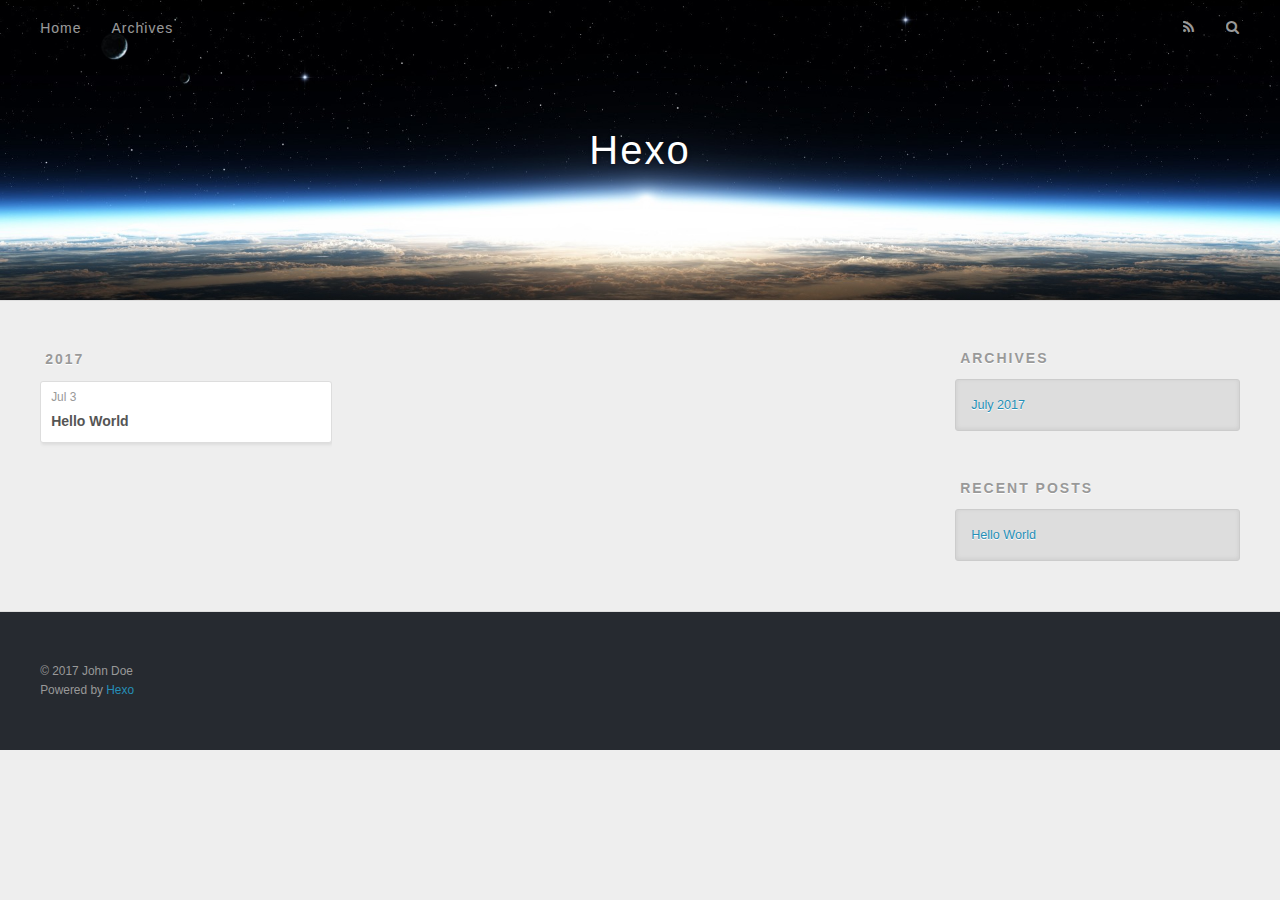
==== archives/index.html @ 37555192 "Site updated: 2017-07-03 15:29:27" ====
<!DOCTYPE html>
<html>
<head>
  <meta charset="utf-8">
  
  <title>Archives | Hexo</title>
  <meta name="viewport" content="width=device-width, initial-scale=1, maximum-scale=1">
  <meta property="og:type" content="website">
<meta property="og:title" content="Hexo">
<meta property="og:url" content="http://yoursite.com/archives/index.html">
<meta property="og:site_name" content="Hexo">
<meta name="twitter:card" content="summary">
<meta name="twitter:title" content="Hexo">
  
    <link rel="alternate" href="/atom.xml" title="Hexo" type="application/atom+xml">
  
  
    <link rel="icon" href="/favicon.png">
  
  
    <link href="//fonts.googleapis.com/css?family=Source+Code+Pro" rel="stylesheet" type="text/css">
  
  <link rel="stylesheet" href="/css/style.css">
  

</head>

<body>
  <div id="container">
    <div id="wrap">
      <header id="header">
  <div id="banner"></div>
  <div id="header-outer" class="outer">
    <div id="header-title" class="inner">
      <h1 id="logo-wrap">
        <a href="/" id="logo">Hexo</a>
      </h1>
      
    </div>
    <div id="header-inner" class="inner">
      <nav id="main-nav">
        <a id="main-nav-toggle" class="nav-icon"></a>
        
          <a class="main-nav-link" href="/">Home</a>
        
          <a class="main-nav-link" href="/archives">Archives</a>
        
      </nav>
      <nav id="sub-nav">
        
          <a id="nav-rss-link" class="nav-icon" href="/atom.xml" title="RSS Feed"></a>
        
        <a id="nav-search-btn" class="nav-icon" title="Search"></a>
      </nav>
      <div id="search-form-wrap">
        <form action="//google.com/search" method="get" accept-charset="UTF-8" class="search-form"><input type="search" name="q" class="search-form-input" placeholder="Search"><button type="submit" class="search-form-submit">&#xF002;</button><input type="hidden" name="sitesearch" value="http://yoursite.com"></form>
      </div>
    </div>
  </div>
</header>
      <div class="outer">
        <section id="main">
  
  
    
    
      
      
      <section class="archives-wrap">
        <div class="archive-year-wrap">
          <a href="/archives/2017" class="archive-year">2017</a>
        </div>
        <div class="archives">
    
    <article class="archive-article archive-type-post">
  <div class="archive-article-inner">
    <header class="archive-article-header">
      <a href="/2017/07/03/hello-world/" class="archive-article-date">
  <time datetime="2017-07-03T06:59:15.052Z" itemprop="datePublished">Jul 3</time>
</a>
      
  
    <h1 itemprop="name">
      <a class="archive-article-title" href="/2017/07/03/hello-world/">Hello World</a>
    </h1>
  

    </header>
  </div>
</article>
  
  
    </div></section>
  

</section>
        
          <aside id="sidebar">
  
    

  
    

  
    
  
    
  <div class="widget-wrap">
    <h3 class="widget-title">Archives</h3>
    <div class="widget">
      <ul class="archive-list"><li class="archive-list-item"><a class="archive-list-link" href="/archives/2017/07/">July 2017</a></li></ul>
    </div>
  </div>


  
    
  <div class="widget-wrap">
    <h3 class="widget-title">Recent Posts</h3>
    <div class="widget">
      <ul>
        
          <li>
            <a href="/2017/07/03/hello-world/">Hello World</a>
          </li>
        
      </ul>
    </div>
  </div>

  
</aside>
        
      </div>
      <footer id="footer">
  
  <div class="outer">
    <div id="footer-info" class="inner">
      &copy; 2017 John Doe<br>
      Powered by <a href="http://hexo.io/" target="_blank">Hexo</a>
    </div>
  </div>
</footer>
    </div>
    <nav id="mobile-nav">
  
    <a href="/" class="mobile-nav-link">Home</a>
  
    <a href="/archives" class="mobile-nav-link">Archives</a>
  
</nav>
    

<script src="//ajax.googleapis.com/ajax/libs/jquery/2.0.3/jquery.min.js"></script>


  <link rel="stylesheet" href="/fancybox/jquery.fancybox.css">
  <script src="/fancybox/jquery.fancybox.pack.js"></script>


<script src="/js/script.js"></script>

  </div>
</body>
</html>
---- css/style.css ----
body {
  width: 100%;
}
body:before,
body:after {
  content: "";
  display: table;
}
body:after {
  clear: both;
}
html,
body,
div,
span,
applet,
object,
iframe,
h1,
h2,
h3,
h4,
h5,
h6,
p,
blockquote,
pre,
a,
abbr,
acronym,
address,
big,
cite,
code,
del,
dfn,
em,
img,
ins,
kbd,
q,
s,
samp,
small,
strike,
strong,
sub,
sup,
tt,
var,
dl,
dt,
dd,
ol,
ul,
li,
fieldset,
form,
label,
legend,
table,
caption,
tbody,
tfoot,
thead,
tr,
th,
td {
  margin: 0;
  padding: 0;
  border: 0;
  outline: 0;
  font-weight: inherit;
  font-style: inherit;
  font-family: inherit;
  font-size: 100%;
  vertical-align: baseline;
}
body {
  line-height: 1;
  color: #000;
  background: #fff;
}
ol,
ul {
  list-style: none;
}
table {
  border-collapse: separate;
  border-spacing: 0;
  vertical-align: middle;
}
caption,
th,
td {
  text-align: left;
  font-weight: normal;
  vertical-align: middle;
}
a img {
  border: none;
}
input,
button {
  margin: 0;
  padding: 0;
}
input::-moz-focus-inner,
button::-moz-focus-inner {
  border: 0;
  padding: 0;
}
@font-face {
  font-family: FontAwesome;
  font-style: normal;
  font-weight: normal;
  src: url("fonts/fontawesome-webfont.eot?v=#4.0.3");
  src: url("fonts/fontawesome-webfont.eot?#iefix&v=#4.0.3") format("embedded-opentype"), url("fonts/fontawesome-webfont.woff?v=#4.0.3") format("woff"), url("fonts/fontawesome-webfont.ttf?v=#4.0.3") format("truetype"), url("fonts/fontawesome-webfont.svg#fontawesomeregular?v=#4.0.3") format("svg");
}
html,
body,
#container {
  height: 100%;
}
body {
  background: #eee;
  font: 14px "Helvetica Neue", Helvetica, Arial, sans-serif;
  -webkit-text-size-adjust: 100%;
}
.outer {
  max-width: 1220px;
  margin: 0 auto;
  padding: 0 20px;
}
.outer:before,
.outer:after {
  content: "";
  display: table;
}
.outer:after {
  clear: both;
}
.inner {
  display: inline;
  float: left;
  width: 98.33333333333333%;
  margin: 0 0.833333333333333%;
}
.left,
.alignleft {
  float: left;
}
.right,
.alignright {
  float: right;
}
.clear {
  clear: both;
}
#container {
  position: relative;
}
.mobile-nav-on {
  overflow: hidden;
}
#wrap {
  height: 100%;
  width: 100%;
  position: absolute;
  top: 0;
  left: 0;
  -webkit-transition: 0.2s ease-out;
  -moz-transition: 0.2s ease-out;
  -ms-transition: 0.2s ease-out;
  transition: 0.2s ease-out;
  z-index: 1;
  background: #eee;
}
.mobile-nav-on #wrap {
  left: 280px;
}
@media screen and (min-width: 768px) {
  #main {
    display: inline;
    float: left;
    width: 73.33333333333333%;
    margin: 0 0.833333333333333%;
  }
}
.article-date,
.article-category-link,
.archive-year,
.widget-title {
  text-decoration: none;
  text-transform: uppercase;
  letter-spacing: 2px;
  color: #999;
  margin-bottom: 1em;
  margin-left: 5px;
  line-height: 1em;
  text-shadow: 0 1px #fff;
  font-weight: bold;
}
.article-inner,
.archive-article-inner {
  background: #fff;
  -webkit-box-shadow: 1px 2px 3px #ddd;
  box-shadow: 1px 2px 3px #ddd;
  border: 1px solid #ddd;
  border-radius: 3px;
}
.article-entry h1,
.widget h1 {
  font-size: 2em;
}
.article-entry h2,
.widget h2 {
  font-size: 1.5em;
}
.article-entry h3,
.widget h3 {
  font-size: 1.3em;
}
.article-entry h4,
.widget h4 {
  font-size: 1.2em;
}
.article-entry h5,
.widget h5 {
  font-size: 1em;
}
.article-entry h6,
.widget h6 {
  font-size: 1em;
  color: #999;
}
.article-entry hr,
.widget hr {
  border: 1px dashed #ddd;
}
.article-entry strong,
.widget strong {
  font-weight: bold;
}
.article-entry em,
.widget em,
.article-entry cite,
.widget cite {
  font-style: italic;
}
.article-entry sup,
.widget sup,
.article-entry sub,
.widget sub {
  font-size: 0.75em;
  line-height: 0;
  position: relative;
  vertical-align: baseline;
}
.article-entry sup,
.widget sup {
  top: -0.5em;
}
.article-entry sub,
.widget sub {
  bottom: -0.2em;
}
.article-entry small,
.widget small {
  font-size: 0.85em;
}
.article-entry acronym,
.widget acronym,
.article-entry abbr,
.widget abbr {
  border-bottom: 1px dotted;
}
.article-entry ul,
.widget ul,
.article-entry ol,
.widget ol,
.article-entry dl,
.widget dl {
  margin: 0 20px;
  line-height: 1.6em;
}
.article-entry ul ul,
.widget ul ul,
.article-entry ol ul,
.widget ol ul,
.article-entry ul ol,
.widget ul ol,
.article-entry ol ol,
.widget ol ol {
  margin-top: 0;
  margin-bottom: 0;
}
.article-entry ul,
.widget ul {
  list-style: disc;
}
.article-entry ol,
.widget ol {
  list-style: decimal;
}
.article-entry dt,
.widget dt {
  font-weight: bold;
}
#header {
  height: 300px;
  position: relative;
  border-bottom: 1px solid #ddd;
}
#header:before,
#header:after {
  content: "";
  position: absolute;
  left: 0;
  right: 0;
  height: 40px;
}
#header:before {
  top: 0;
  background: -webkit-linear-gradient(rgba(0,0,0,0.2), transparent);
  background: -moz-linear-gradient(rgba(0,0,0,0.2), transparent);
  background: -ms-linear-gradient(rgba(0,0,0,0.2), transparent);
  background: linear-gradient(rgba(0,0,0,0.2), transparent);
}
#header:after {
  bottom: 0;
  background: -webkit-linear-gradient(transparent, rgba(0,0,0,0.2));
  background: -moz-linear-gradient(transparent, rgba(0,0,0,0.2));
  background: -ms-linear-gradient(transparent, rgba(0,0,0,0.2));
  background: linear-gradient(transparent, rgba(0,0,0,0.2));
}
#header-outer {
  height: 100%;
  position: relative;
}
#header-inner {
  position: relative;
  overflow: hidden;
}
#banner {
  position: absolute;
  top: 0;
  left: 0;
  width: 100%;
  height: 100%;
  background: url("images/banner.jpg") center #000;
  -webkit-background-size: cover;
  -moz-background-size: cover;
  background-size: cover;
  z-index: -1;
}
#header-title {
  text-align: center;
  height: 40px;
  position: absolute;
  top: 50%;
  left: 0;
  margin-top: -20px;
}
#logo,
#subtitle {
  text-decoration: none;
  color: #fff;
  font-weight: 300;
  text-shadow: 0 1px 4px rgba(0,0,0,0.3);
}
#logo {
  font-size: 40px;
  line-height: 40px;
  letter-spacing: 2px;
}
#subtitle {
  font-size: 16px;
  line-height: 16px;
  letter-spacing: 1px;
}
#subtitle-wrap {
  margin-top: 16px;
}
#main-nav {
  float: left;
  margin-left: -15px;
}
.nav-icon,
.main-nav-link {
  float: left;
  color: #fff;
  opacity: 0.6;
  text-decoration: none;
  text-shadow: 0 1px rgba(0,0,0,0.2);
  -webkit-transition: opacity 0.2s;
  -moz-transition: opacity 0.2s;
  -ms-transition: opacity 0.2s;
  transition: opacity 0.2s;
  display: block;
  padding: 20px 15px;
}
.nav-icon:hover,
.main-nav-link:hover {
  opacity: 1;
}
.nav-icon {
  font-family: FontAwesome;
  text-align: center;
  font-size: 14px;
  width: 14px;
  height: 14px;
  padding: 20px 15px;
  position: relative;
  cursor: pointer;
}
.main-nav-link {
  font-weight: 300;
  letter-spacing: 1px;
}
@media screen and (max-width: 479px) {
  .main-nav-link {
    display: none;
  }
}
#main-nav-toggle {
  display: none;
}
#main-nav-toggle:before {
  content: "\f0c9";
}
@media screen and (max-width: 479px) {
  #main-nav-toggle {
    display: block;
  }
}
#sub-nav {
  float: right;
  margin-right: -15px;
}
#nav-rss-link:before {
  content: "\f09e";
}
#nav-search-btn:before {
  content: "\f002";
}
#search-form-wrap {
  position: absolute;
  top: 15px;
  width: 150px;
  height: 30px;
  right: -150px;
  opacity: 0;
  -webkit-transition: 0.2s ease-out;
  -moz-transition: 0.2s ease-out;
  -ms-transition: 0.2s ease-out;
  transition: 0.2s ease-out;
}
#search-form-wrap.on {
  opacity: 1;
  right: 0;
}
@media screen and (max-width: 479px) {
  #search-form-wrap {
    width: 100%;
    right: -100%;
  }
}
.search-form {
  position: absolute;
  top: 0;
  left: 0;
  right: 0;
  background: #fff;
  padding: 5px 15px;
  border-radius: 15px;
  -webkit-box-shadow: 0 0 10px rgba(0,0,0,0.3);
  box-shadow: 0 0 10px rgba(0,0,0,0.3);
}
.search-form-input {
  border: none;
  background: none;
  color: #555;
  width: 100%;
  font: 13px "Helvetica Neue", Helvetica, Arial, sans-serif;
  outline: none;
}
.search-form-input::-webkit-search-results-decoration,
.search-form-input::-webkit-search-cancel-button {
  -webkit-appearance: none;
}
.search-form-submit {
  position: absolute;
  top: 50%;
  right: 10px;
  margin-top: -7px;
  font: 13px FontAwesome;
  border: none;
  background: none;
  color: #bbb;
  cursor: pointer;
}
.search-form-submit:hover,
.search-form-submit:focus {
  color: #777;
}
.article {
  margin: 50px 0;
}
.article-inner {
  overflow: hidden;
}
.article-meta:before,
.article-meta:after {
  content: "";
  display: table;
}
.article-meta:after {
  clear: both;
}
.article-date {
  float: left;
}
.article-category {
  float: left;
  line-height: 1em;
  color: #ccc;
  text-shadow: 0 1px #fff;
  margin-left: 8px;
}
.article-category:before {
  content: "\2022";
}
.article-category-link {
  margin: 0 12px 1em;
}
.article-header {
  padding: 20px 20px 0;
}
.article-title {
  text-decoration: none;
  font-size: 2em;
  font-weight: bold;
  color: #555;
  line-height: 1.1em;
  -webkit-transition: color 0.2s;
  -moz-transition: color 0.2s;
  -ms-transition: color 0.2s;
  transition: color 0.2s;
}
a.article-title:hover {
  color: #258fb8;
}
.article-entry {
  color: #555;
  padding: 0 20px;
}
.article-entry:before,
.article-entry:after {
  content: "";
  display: table;
}
.article-entry:after {
  clear: both;
}
.article-entry p,
.article-entry table {
  line-height: 1.6em;
  margin: 1.6em 0;
}
.article-entry h1,
.article-entry h2,
.article-entry h3,
.article-entry h4,
.article-entry h5,
.article-entry h6 {
  font-weight: bold;
}
.article-entry h1,
.article-entry h2,
.article-entry h3,
.article-entry h4,
.article-entry h5,
.article-entry h6 {
  line-height: 1.1em;
  margin: 1.1em 0;
}
.article-entry a {
  color: #258fb8;
  text-decoration: none;
}
.article-entry a:hover {
  text-decoration: underline;
}
.article-entry ul,
.article-entry ol,
.article-entry dl {
  margin-top: 1.6em;
  margin-bottom: 1.6em;
}
.article-entry img,
.article-entry video {
  max-width: 100%;
  height: auto;
  display: block;
  margin: auto;
}
.article-entry iframe {
  border: none;
}
.article-entry table {
  width: 100%;
  border-collapse: collapse;
  border-spacing: 0;
}
.article-entry th {
  font-weight: bold;
  border-bottom: 3px solid #ddd;
  padding-bottom: 0.5em;
}
.article-entry td {
  border-bottom: 1px solid #ddd;
  padding: 10px 0;
}
.article-entry blockquote {
  font-family: Georgia, "Times New Roman", serif;
  font-size: 1.4em;
  margin: 1.6em 20px;
  text-align: center;
}
.article-entry blockquote footer {
  font-size: 14px;
  margin: 1.6em 0;
  font-family: "Helvetica Neue", Helvetica, Arial, sans-serif;
}
.article-entry blockquote footer cite:before {
  content: "—";
  padding: 0 0.5em;
}
.article-entry .pullquote {
  text-align: left;
  width: 45%;
  margin: 0;
}
.article-entry .pullquote.left {
  margin-left: 0.5em;
  margin-right: 1em;
}
.article-entry .pullquote.right {
  margin-right: 0.5em;
  margin-left: 1em;
}
.article-entry .caption {
  color: #999;
  display: block;
  font-size: 0.9em;
  margin-top: 0.5em;
  position: relative;
  text-align: center;
}
.article-entry .video-container {
  position: relative;
  padding-top: 56.25%;
  height: 0;
  overflow: hidden;
}
.article-entry .video-container iframe,
.article-entry .video-container object,
.article-entry .video-container embed {
  position: absolute;
  top: 0;
  left: 0;
  width: 100%;
  height: 100%;
  margin-top: 0;
}
.article-more-link a {
  display: inline-block;
  line-height: 1em;
  padding: 6px 15px;
  border-radius: 15px;
  background: #eee;
  color: #999;
  text-shadow: 0 1px #fff;
  text-decoration: none;
}
.article-more-link a:hover {
  background: #258fb8;
  color: #fff;
  text-decoration: none;
  text-shadow: 0 1px #1e7293;
}
.article-footer {
  font-size: 0.85em;
  line-height: 1.6em;
  border-top: 1px solid #ddd;
  padding-top: 1.6em;
  margin: 0 20px 20px;
}
.article-footer:before,
.article-footer:after {
  content: "";
  display: table;
}
.article-footer:after {
  clear: both;
}
.article-footer a {
  color: #999;
  text-decoration: none;
}
.article-footer a:hover {
  color: #555;
}
.article-tag-list-item {
  float: left;
  margin-right: 10px;
}
.article-tag-list-link:before {
  content: "#";
}
.article-comment-link {
  float: right;
}
.article-comment-link:before {
  content: "\f075";
  font-family: FontAwesome;
  padding-right: 8px;
}
.article-share-link {
  cursor: pointer;
  float: right;
  margin-left: 20px;
}
.article-share-link:before {
  content: "\f064";
  font-family: FontAwesome;
  padding-right: 6px;
}
#article-nav {
  position: relative;
}
#article-nav:before,
#article-nav:after {
  content: "";
  display: table;
}
#article-nav:after {
  clear: both;
}
@media screen and (min-width: 768px) {
  #article-nav {
    margin: 50px 0;
  }
  #article-nav:before {
    width: 8px;
    height: 8px;
    position: absolute;
    top: 50%;
    left: 50%;
    margin-top: -4px;
    margin-left: -4px;
    content: "";
    border-radius: 50%;
    background: #ddd;
    -webkit-box-shadow: 0 1px 2px #fff;
    box-shadow: 0 1px 2px #fff;
  }
}
.article-nav-link-wrap {
  text-decoration: none;
  text-shadow: 0 1px #fff;
  color: #999;
  -webkit-box-sizing: border-box;
  -moz-box-sizing: border-box;
  box-sizing: border-box;
  margin-top: 50px;
  text-align: center;
  display: block;
}
.article-nav-link-wrap:hover {
  color: #555;
}
@media screen and (min-width: 768px) {
  .article-nav-link-wrap {
    width: 50%;
    margin-top: 0;
  }
}
@media screen and (min-width: 768px) {
  #article-nav-newer {
    float: left;
    text-align: right;
    padding-right: 20px;
  }
}
@media screen and (min-width: 768px) {
  #article-nav-older {
    float: right;
    text-align: left;
    padding-left: 20px;
  }
}
.article-nav-caption {
  text-transform: uppercase;
  letter-spacing: 2px;
  color: #ddd;
  line-height: 1em;
  font-weight: bold;
}
#article-nav-newer .article-nav-caption {
  margin-right: -2px;
}
.article-nav-title {
  font-size: 0.85em;
  line-height: 1.6em;
  margin-top: 0.5em;
}
.article-share-box {
  position: absolute;
  display: none;
  background: #fff;
  -webkit-box-shadow: 1px 2px 10px rgba(0,0,0,0.2);
  box-shadow: 1px 2px 10px rgba(0,0,0,0.2);
  border-radius: 3px;
  margin-left: -145px;
  overflow: hidden;
  z-index: 1;
}
.article-share-box.on {
  display: block;
}
.article-share-input {
  width: 100%;
  background: none;
  -webkit-box-sizing: border-box;
  -moz-box-sizing: border-box;
  box-sizing: border-box;
  font: 14px "Helvetica Neue", Helvetica, Arial, sans-serif;
  padding: 0 15px;
  color: #555;
  outline: none;
  border: 1px solid #ddd;
  border-radius: 3px 3px 0 0;
  height: 36px;
  line-height: 36px;
}
.article-share-links {
  background: #eee;
}
.article-share-links:before,
.article-share-links:after {
  content: "";
  display: table;
}
.article-share-links:after {
  clear: both;
}
.article-share-twitter,
.article-share-facebook,
.article-share-pinterest,
.article-share-google {
  width: 50px;
  height: 36px;
  display: block;
  float: left;
  position: relative;
  color: #999;
  text-shadow: 0 1px #fff;
}
.article-share-twitter:before,
.article-share-facebook:before,
.article-share-pinterest:before,
.article-share-google:before {
  font-size: 20px;
  font-family: FontAwesome;
  width: 20px;
  height: 20px;
  position: absolute;
  top: 50%;
  left: 50%;
  margin-top: -10px;
  margin-left: -10px;
  text-align: center;
}
.article-share-twitter:hover,
.article-share-facebook:hover,
.article-share-pinterest:hover,
.article-share-google:hover {
  color: #fff;
}
.article-share-twitter:before {
  content: "\f099";
}
.article-share-twitter:hover {
  background: #00aced;
  text-shadow: 0 1px #008abe;
}
.article-share-facebook:before {
  content: "\f09a";
}
.article-share-facebook:hover {
  background: #3b5998;
  text-shadow: 0 1px #2f477a;
}
.article-share-pinterest:before {
  content: "\f0d2";
}
.article-share-pinterest:hover {
  background: #cb2027;
  text-shadow: 0 1px #a21a1f;
}
.article-share-google:before {
  content: "\f0d5";
}
.article-share-google:hover {
  background: #dd4b39;
  text-shadow: 0 1px #be3221;
}
.article-gallery {
  background: #000;
  position: relative;
}
.article-gallery-photos {
  position: relative;
  overflow: hidden;
}
.article-gallery-img {
  display: none;
  max-width: 100%;
}
.article-gallery-img:first-child {
  display: block;
}
.article-gallery-img.loaded {
  position: absolute;
  display: block;
}
.article-gallery-img img {
  display: block;
  max-width: 100%;
  margin: 0 auto;
}
#comments {
  background: #fff;
  -webkit-box-shadow: 1px 2px 3px #ddd;
  box-shadow: 1px 2px 3px #ddd;
  padding: 20px;
  border: 1px solid #ddd;
  border-radius: 3px;
  margin: 50px 0;
}
#comments a {
  color: #258fb8;
}
.archives-wrap {
  margin: 50px 0;
}
.archives:before,
.archives:after {
  content: "";
  display: table;
}
.archives:after {
  clear: both;
}
.archive-year-wrap {
  margin-bottom: 1em;
}
.archives {
  -webkit-column-gap: 10px;
  -moz-column-gap: 10px;
  column-gap: 10px;
}
@media screen and (min-width: 480px) and (max-width: 767px) {
  .archives {
    -webkit-column-count: 2;
    -moz-column-count: 2;
    column-count: 2;
  }
}
@media screen and (min-width: 768px) {
  .archives {
    -webkit-column-count: 3;
    -moz-column-count: 3;
    column-count: 3;
  }
}
.archive-article {
  -webkit-column-break-inside: avoid;
  page-break-inside: avoid;
  overflow: hidden;
  break-inside: avoid-column;
}
.archive-article-inner {
  padding: 10px;
  margin-bottom: 15px;
}
.archive-article-title {
  text-decoration: none;
  font-weight: bold;
  color: #555;
  -webkit-transition: color 0.2s;
  -moz-transition: color 0.2s;
  -ms-transition: color 0.2s;
  transition: color 0.2s;
  line-height: 1.6em;
}
.archive-article-title:hover {
  color: #258fb8;
}
.archive-article-footer {
  margin-top: 1em;
}
.archive-article-date {
  color: #999;
  text-decoration: none;
  font-size: 0.85em;
  line-height: 1em;
  margin-bottom: 0.5em;
  display: block;
}
#page-nav {
  margin: 50px auto;
  background: #fff;
  -webkit-box-shadow: 1px 2px 3px #ddd;
  box-shadow: 1px 2px 3px #ddd;
  border: 1px solid #ddd;
  border-radius: 3px;
  text-align: center;
  color: #999;
  overflow: hidden;
}
#page-nav:before,
#page-nav:after {
  content: "";
  display: table;
}
#page-nav:after {
  clear: both;
}
#page-nav a,
#page-nav span {
  padding: 10px 20px;
  line-height: 1;
  height: 2ex;
}
#page-nav a {
  color: #999;
  text-decoration: none;
}
#page-nav a:hover {
  background: #999;
  color: #fff;
}
#page-nav .prev {
  float: left;
}
#page-nav .next {
  float: right;
}
#page-nav .page-number {
  display: inline-block;
}
@media screen and (max-width: 479px) {
  #page-nav .page-number {
    display: none;
  }
}
#page-nav .current {
  color: #555;
  font-weight: bold;
}
#page-nav .space {
  color: #ddd;
}
#footer {
  background: #262a30;
  padding: 50px 0;
  border-top: 1px solid #ddd;
  color: #999;
}
#footer a {
  color: #258fb8;
  text-decoration: none;
}
#footer a:hover {
  text-decoration: underline;
}
#footer-info {
  line-height: 1.6em;
  font-size: 0.85em;
}
.article-entry pre,
.article-entry .highlight {
  background: #2d2d2d;
  margin: 0 -20px;
  padding: 15px 20px;
  border-style: solid;
  border-color: #ddd;
  border-width: 1px 0;
  overflow: auto;
  color: #ccc;
  line-height: 22.400000000000002px;
}
.article-entry .highlight .gutter pre,
.article-entry .gist .gist-file .gist-data .line-numbers {
  color: #666;
  font-size: 0.85em;
}
.article-entry pre,
.article-entry code {
  font-family: "Source Code Pro", Consolas, Monaco, Menlo, Consolas, monospace;
}
.article-entry code {
  background: #eee;
  text-shadow: 0 1px #fff;
  padding: 0 0.3em;
}
.article-entry pre code {
  background: none;
  text-shadow: none;
  padding: 0;
}
.article-entry .highlight pre {
  border: none;
  margin: 0;
  padding: 0;
}
.article-entry .highlight table {
  margin: 0;
  width: auto;
}
.article-entry .highlight td {
  border: none;
  padding: 0;
}
.article-entry .highlight figcaption {
  font-size: 0.85em;
  color: #999;
  line-height: 1em;
  margin-bottom: 1em;
}
.article-entry .highlight figcaption:before,
.article-entry .highlight figcaption:after {
  content: "";
  display: table;
}
.article-entry .highlight figcaption:after {
  clear: both;
}
.article-entry .highlight figcaption a {
  float: right;
}
.article-entry .highlight .gutter pre {
  text-align: right;
  padding-right: 20px;
}
.article-entry .highlight .line {
  height: 22.400000000000002px;
}
.article-entry .highlight .line.marked {
  background: #515151;
}
.article-entry .gist {
  margin: 0 -20px;
  border-style: solid;
  border-color: #ddd;
  border-width: 1px 0;
  background: #2d2d2d;
  padding: 15px 20px 15px 0;
}
.article-entry .gist .gist-file {
  border: none;
  font-family: "Source Code Pro", Consolas, Monaco, Menlo, Consolas, monospace;
  margin: 0;
}
.article-entry .gist .gist-file .gist-data {
  background: none;
  border: none;
}
.article-entry .gist .gist-file .gist-data .line-numbers {
  background: none;
  border: none;
  padding: 0 20px 0 0;
}
.article-entry .gist .gist-file .gist-data .line-data {
  padding: 0 !important;
}
.article-entry .gist .gist-file .highlight {
  margin: 0;
  padding: 0;
  border: none;
}
.article-entry .gist .gist-file .gist-meta {
  background: #2d2d2d;
  color: #999;
  font: 0.85em "Helvetica Neue", Helvetica, Arial, sans-serif;
  text-shadow: 0 0;
  padding: 0;
  margin-top: 1em;
  margin-left: 20px;
}
.article-entry .gist .gist-file .gist-meta a {
  color: #258fb8;
  font-weight: normal;
}
.article-entry .gist .gist-file .gist-meta a:hover {
  text-decoration: underline;
}
pre .comment,
pre .title {
  color: #999;
}
pre .variable,
pre .attribute,
pre .tag,
pre .regexp,
pre .ruby .constant,
pre .xml .tag .title,
pre .xml .pi,
pre .xml .doctype,
pre .html .doctype,
pre .css .id,
pre .css .class,
pre .css .pseudo {
  color: #f2777a;
}
pre .number,
pre .preprocessor,
pre .built_in,
pre .literal,
pre .params,
pre .constant {
  color: #f99157;
}
pre .class,
pre .ruby .class .title,
pre .css .rules .attribute {
  color: #9c9;
}
pre .string,
pre .value,
pre .inheritance,
pre .header,
pre .ruby .symbol,
pre .xml .cdata {
  color: #9c9;
}
pre .css .hexcolor {
  color: #6cc;
}
pre .function,
pre .python .decorator,
pre .python .title,
pre .ruby .function .title,
pre .ruby .title .keyword,
pre .perl .sub,
pre .javascript .title,
pre .coffeescript .title {
  color: #69c;
}
pre .keyword,
pre .javascript .function {
  color: #c9c;
}
@media screen and (max-width: 479px) {
  #mobile-nav {
    position: absolute;
    top: 0;
    left: 0;
    width: 280px;
    height: 100%;
    background: #191919;
    border-right: 1px solid #fff;
  }
}
@media screen and (max-width: 479px) {
  .mobile-nav-link {
    display: block;
    color: #999;
    text-decoration: none;
    padding: 15px 20px;
    font-weight: bold;
  }
  .mobile-nav-link:hover {
    color: #fff;
  }
}
@media screen and (min-width: 768px) {
  #sidebar {
    display: inline;
    float: left;
    width: 23.333333333333332%;
    margin: 0 0.833333333333333%;
  }
}
.widget-wrap {
  margin: 50px 0;
}
.widget {
  color: #777;
  text-shadow: 0 1px #fff;
  background: #ddd;
  -webkit-box-shadow: 0 -1px 4px #ccc inset;
  box-shadow: 0 -1px 4px #ccc inset;
  border: 1px solid #ccc;
  padding: 15px;
  border-radius: 3px;
}
.widget a {
  color: #258fb8;
  text-decoration: none;
}
.widget a:hover {
  text-decoration: underline;
}
.widget ul ul,
.widget ol ul,
.widget dl ul,
.widget ul ol,
.widget ol ol,
.widget dl ol,
.widget ul dl,
.widget ol dl,
.widget dl dl {
  margin-left: 15px;
  list-style: disc;
}
.widget {
  line-height: 1.6em;
  word-wrap: break-word;
  font-size: 0.9em;
}
.widget ul,
.widget ol {
  list-style: none;
  margin: 0;
}
.widget ul ul,
.widget ol ul,
.widget ul ol,
.widget ol ol {
  margin: 0 20px;
}
.widget ul ul,
.widget ol ul {
  list-style: disc;
}
.widget ul ol,
.widget ol ol {
  list-style: decimal;
}
.category-list-count,
.tag-list-count,
.archive-list-count {
  padding-left: 5px;
  color: #999;
  font-size: 0.85em;
}
.category-list-count:before,
.tag-list-count:before,
.archive-list-count:before {
  content: "(";
}
.category-list-count:after,
.tag-list-count:after,
.archive-list-count:after {
  content: ")";
}
.tagcloud a {
  margin-right: 5px;
  display: inline-block;
}
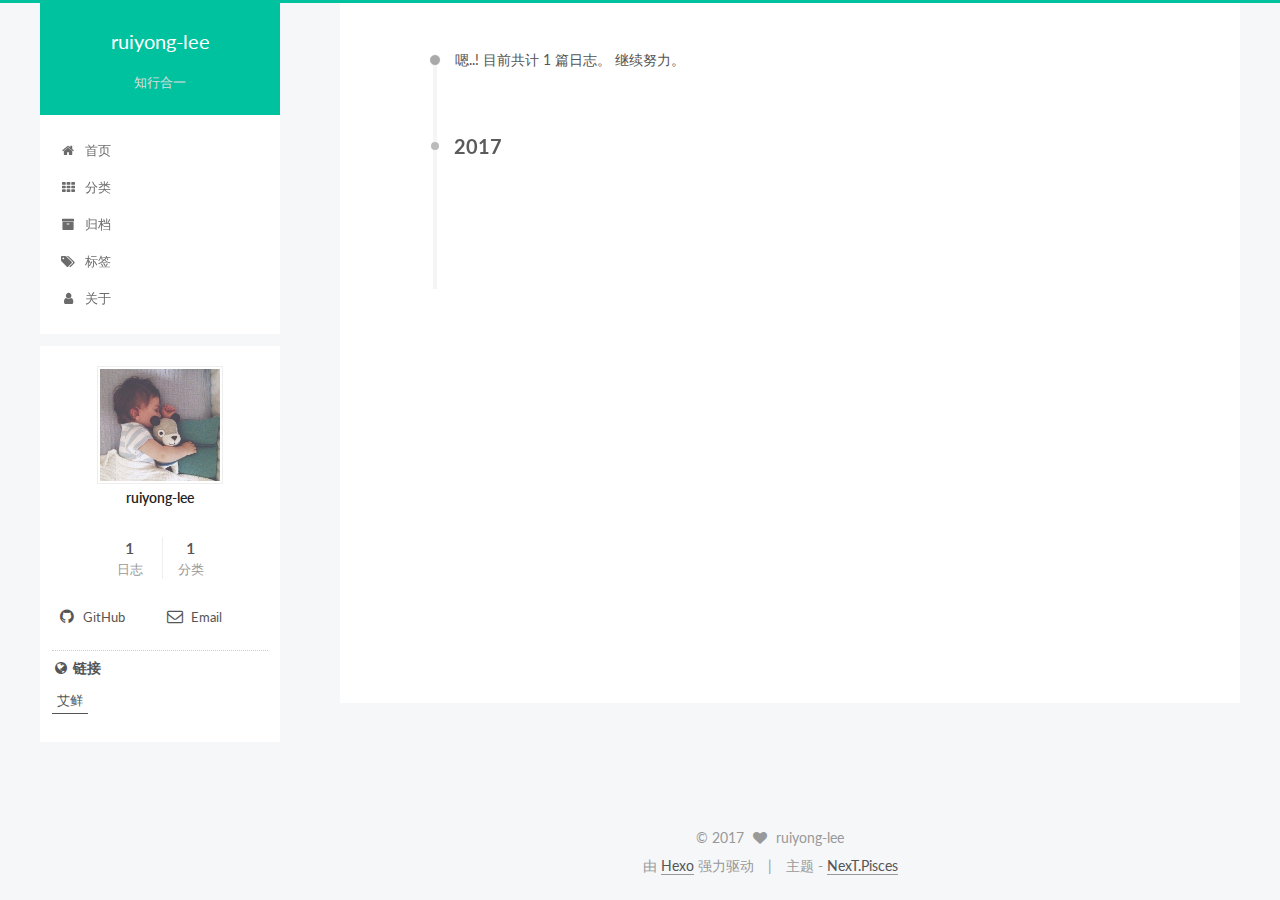
==== commit 57fc9a7f: "Site updated: 2017-07-04 17:19:13" ====
--- a/archives/index.html
+++ b/archives/index.html
@@ -1,166 +1,624 @@
-<!DOCTYPE html>
-<html>
+<!doctype html>
+
+
+
+  
+
+
+<html class="theme-next pisces use-motion" lang="zh-Hans">
 <head>
-  <meta charset="utf-8">
-  
-  <title>Archives | Hexo</title>
-  <meta name="viewport" content="width=device-width, initial-scale=1, maximum-scale=1">
-  <meta property="og:type" content="website">
-<meta property="og:title" content="Hexo">
+  <meta charset="UTF-8"/>
+<meta http-equiv="X-UA-Compatible" content="IE=edge" />
+<meta name="viewport" content="width=device-width, initial-scale=1, maximum-scale=1"/>
+
+
+
+
+
+
+
+
+
+<meta http-equiv="Cache-Control" content="no-transform" />
+<meta http-equiv="Cache-Control" content="no-siteapp" />
+
+
+
+
+
+
+
+
+
+
+
+
+
+
+
+  
+  
+  <link href="/lib/fancybox/source/jquery.fancybox.css?v=2.1.5" rel="stylesheet" type="text/css" />
+
+
+
+
+  
+  
+  
+  
+
+  
+    
+    
+  
+
+  
+
+  
+
+  
+
+  
+
+  
+    
+    
+    <link href="//fonts.googleapis.com/css?family=Lato:300,300italic,400,400italic,700,700italic&subset=latin,latin-ext" rel="stylesheet" type="text/css">
+  
+
+
+
+
+
+
+<link href="/lib/font-awesome/css/font-awesome.min.css?v=4.6.2" rel="stylesheet" type="text/css" />
+
+<link href="/css/main.css?v=5.1.1" rel="stylesheet" type="text/css" />
+
+
+  <meta name="keywords" content="Hexo, NexT" />
+
+
+
+
+
+
+
+
+  <link rel="shortcut icon" type="image/x-icon" href="/favicon.ico?v=5.1.1" />
+
+
+
+
+
+
+<meta property="og:type" content="website">
+<meta property="og:title" content="ruiyong-lee">
 <meta property="og:url" content="http://yoursite.com/archives/index.html">
-<meta property="og:site_name" content="Hexo">
+<meta property="og:site_name" content="ruiyong-lee">
 <meta name="twitter:card" content="summary">
-<meta name="twitter:title" content="Hexo">
-  
-    <link rel="alternate" href="/atom.xml" title="Hexo" type="application/atom+xml">
-  
-  
-    <link rel="icon" href="/favicon.png">
-  
-  
-    <link href="//fonts.googleapis.com/css?family=Source+Code+Pro" rel="stylesheet" type="text/css">
-  
-  <link rel="stylesheet" href="/css/style.css">
-  
+<meta name="twitter:title" content="ruiyong-lee">
+
+
+
+<script type="text/javascript" id="hexo.configurations">
+  var NexT = window.NexT || {};
+  var CONFIG = {
+    root: '/',
+    scheme: 'Pisces',
+    sidebar: {"position":"left","display":"post","offset":12,"offset_float":0,"b2t":false,"scrollpercent":false},
+    fancybox: true,
+    motion: true,
+    duoshuo: {
+      userId: '0',
+      author: '博主'
+    },
+    algolia: {
+      applicationID: '',
+      apiKey: '',
+      indexName: '',
+      hits: {"per_page":10},
+      labels: {"input_placeholder":"Search for Posts","hits_empty":"We didn't find any results for the search: ${query}","hits_stats":"${hits} results found in ${time} ms"}
+    }
+  };
+</script>
+
+
+
+  <link rel="canonical" href="http://yoursite.com/archives/"/>
+
+
+
+
+
+  <title>归档 | ruiyong-lee</title>
+  
+
+
+
+
+
+
+
+
+
+
+
+
+
 
 </head>
 
-<body>
-  <div id="container">
-    <div id="wrap">
-      <header id="header">
-  <div id="banner"></div>
-  <div id="header-outer" class="outer">
-    <div id="header-title" class="inner">
-      <h1 id="logo-wrap">
-        <a href="/" id="logo">Hexo</a>
-      </h1>
-      
+<body itemscope itemtype="http://schema.org/WebPage" lang="zh-Hans">
+
+  
+  
+    
+  
+
+  <div class="container sidebar-position-left  page-archive  ">
+    <div class="headband"></div>
+
+    <header id="header" class="header" itemscope itemtype="http://schema.org/WPHeader">
+      <div class="header-inner"><div class="site-brand-wrapper">
+  <div class="site-meta ">
+    
+
+    <div class="custom-logo-site-title">
+      <a href="/"  class="brand" rel="start">
+        <span class="logo-line-before"><i></i></span>
+        <span class="site-title">ruiyong-lee</span>
+        <span class="logo-line-after"><i></i></span>
+      </a>
     </div>
-    <div id="header-inner" class="inner">
-      <nav id="main-nav">
-        <a id="main-nav-toggle" class="nav-icon"></a>
-        
-          <a class="main-nav-link" href="/">Home</a>
-        
-          <a class="main-nav-link" href="/archives">Archives</a>
-        
-      </nav>
-      <nav id="sub-nav">
-        
-          <a id="nav-rss-link" class="nav-icon" href="/atom.xml" title="RSS Feed"></a>
-        
-        <a id="nav-search-btn" class="nav-icon" title="Search"></a>
-      </nav>
-      <div id="search-form-wrap">
-        <form action="//google.com/search" method="get" accept-charset="UTF-8" class="search-form"><input type="search" name="q" class="search-form-input" placeholder="Search"><button type="submit" class="search-form-submit">&#xF002;</button><input type="hidden" name="sitesearch" value="http://yoursite.com"></form>
+      
+        <p class="site-subtitle">知行合一</p>
+      
+  </div>
+
+  <div class="site-nav-toggle">
+    <button>
+      <span class="btn-bar"></span>
+      <span class="btn-bar"></span>
+      <span class="btn-bar"></span>
+    </button>
+  </div>
+</div>
+
+<nav class="site-nav">
+  
+
+  
+    <ul id="menu" class="menu">
+      
+        
+        <li class="menu-item menu-item-home">
+          <a href="/" rel="section">
+            
+              <i class="menu-item-icon fa fa-fw fa-home"></i> <br />
+            
+            首页
+          </a>
+        </li>
+      
+        
+        <li class="menu-item menu-item-categories">
+          <a href="/categories/" rel="section">
+            
+              <i class="menu-item-icon fa fa-fw fa-th"></i> <br />
+            
+            分类
+          </a>
+        </li>
+      
+        
+        <li class="menu-item menu-item-archives">
+          <a href="/archives/" rel="section">
+            
+              <i class="menu-item-icon fa fa-fw fa-archive"></i> <br />
+            
+            归档
+          </a>
+        </li>
+      
+        
+        <li class="menu-item menu-item-tags">
+          <a href="/tags/" rel="section">
+            
+              <i class="menu-item-icon fa fa-fw fa-tags"></i> <br />
+            
+            标签
+          </a>
+        </li>
+      
+        
+        <li class="menu-item menu-item-about">
+          <a href="/about/" rel="section">
+            
+              <i class="menu-item-icon fa fa-fw fa-user"></i> <br />
+            
+            关于
+          </a>
+        </li>
+      
+
+      
+    </ul>
+  
+
+  
+</nav>
+
+
+
+ </div>
+    </header>
+
+    <main id="main" class="main">
+      <div class="main-inner">
+        <div class="content-wrap">
+          <div id="content" class="content">
+            
+
+  <section id="posts" class="posts-collapse">
+    <span class="archive-move-on"></span>
+
+    <span class="archive-page-counter">
+      
+      
+      
+        
+      
+      嗯..! 目前共计 1 篇日志。 继续努力。
+    </span>
+
+    
+
+      
+      
+      
+
+      
+        
+        <div class="collection-title">
+          <h2 class="archive-year motion-element" id="archive-year-2017">2017</h2>
+        </div>
+      
+      
+
+      
+
+  <article class="post post-type-normal" itemscope itemtype="http://schema.org/Article">
+    <header class="post-header">
+
+      <h2 class="post-title">
+        
+            <a class="post-title-link" href="/2017/07/07/hello-world/" itemprop="url">
+              
+                <span itemprop="name">Web Interesting</span>
+              
+            </a>
+        
+      </h2>
+
+      <div class="post-meta">
+        <time class="post-time" itemprop="dateCreated"
+              datetime="2017-07-07T12:39:04+08:00"
+              content="2017-07-07" >
+          07-07
+        </time>
       </div>
+
+    </header>
+  </article>
+
+
+
+    
+
+  </section>
+
+  
+
+
+
+          </div>
+          
+
+
+          
+
+        </div>
+        
+          
+  
+  <div class="sidebar-toggle">
+    <div class="sidebar-toggle-line-wrap">
+      <span class="sidebar-toggle-line sidebar-toggle-line-first"></span>
+      <span class="sidebar-toggle-line sidebar-toggle-line-middle"></span>
+      <span class="sidebar-toggle-line sidebar-toggle-line-last"></span>
     </div>
   </div>
-</header>
-      <div class="outer">
-        <section id="main">
-  
-  
-    
-    
-      
-      
-      <section class="archives-wrap">
-        <div class="archive-year-wrap">
-          <a href="/archives/2017" class="archive-year">2017</a>
+
+  <aside id="sidebar" class="sidebar">
+    <div class="sidebar-inner">
+
+      
+
+      
+
+      <section class="site-overview sidebar-panel sidebar-panel-active">
+        <div class="site-author motion-element" itemprop="author" itemscope itemtype="http://schema.org/Person">
+          <img class="site-author-image" itemprop="image"
+               src="/images/avatar.jpg"
+               alt="ruiyong-lee" />
+          <p class="site-author-name" itemprop="name">ruiyong-lee</p>
+           
+              <p class="site-description motion-element" itemprop="description"></p>
+          
         </div>
-        <div class="archives">
-    
-    <article class="archive-article archive-type-post">
-  <div class="archive-article-inner">
-    <header class="archive-article-header">
-      <a href="/2017/07/03/hello-world/" class="archive-article-date">
-  <time datetime="2017-07-03T06:59:15.052Z" itemprop="datePublished">Jul 3</time>
-</a>
-      
-  
-    <h1 itemprop="name">
-      <a class="archive-article-title" href="/2017/07/03/hello-world/">Hello World</a>
-    </h1>
-  
-
-    </header>
+        <nav class="site-state motion-element">
+
+          
+            <div class="site-state-item site-state-posts">
+              <a href="/archives/">
+                <span class="site-state-item-count">1</span>
+                <span class="site-state-item-name">日志</span>
+              </a>
+            </div>
+          
+
+          
+            
+            
+            <div class="site-state-item site-state-categories">
+              <a href="/categories/index.html">
+                <span class="site-state-item-count">1</span>
+                <span class="site-state-item-name">分类</span>
+              </a>
+            </div>
+          
+
+          
+
+        </nav>
+
+        
+
+        <div class="links-of-author motion-element">
+          
+            
+              <span class="links-of-author-item">
+                <a href="https://github.com/ruiyong-lee" target="_blank" title="GitHub">
+                  
+                    <i class="fa fa-fw fa-github"></i>
+                  
+                  GitHub
+                </a>
+              </span>
+            
+              <span class="links-of-author-item">
+                <a href="mailto:ruiyong.lee@gmail.com" target="_blank" title="Email">
+                  
+                    <i class="fa fa-fw fa-envelope-o"></i>
+                  
+                  Email
+                </a>
+              </span>
+            
+          
+        </div>
+
+        
+        
+
+        
+        
+          <div class="links-of-blogroll motion-element links-of-blogroll-inline">
+            <div class="links-of-blogroll-title">
+              <i class="fa  fa-fw fa-globe"></i>
+              链接
+            </div>
+            <ul class="links-of-blogroll-list">
+              
+                <li class="links-of-blogroll-item">
+                  <a href="http://www.atfresh.cn" title="艾鲜" target="_blank">艾鲜</a>
+                </li>
+              
+            </ul>
+          </div>
+        
+
+        
+
+
+      </section>
+
+      
+
+      
+
+    </div>
+  </aside>
+
+
+        
+      </div>
+    </main>
+
+    <footer id="footer" class="footer">
+      <div class="footer-inner">
+        <div class="copyright" >
+  
+  &copy; 
+  <span itemprop="copyrightYear">2017</span>
+  <span class="with-love">
+    <i class="fa fa-heart"></i>
+  </span>
+  <span class="author" itemprop="copyrightHolder">ruiyong-lee</span>
+</div>
+
+
+<div class="powered-by">
+  由 <a class="theme-link" href="https://hexo.io">Hexo</a> 强力驱动
+</div>
+
+<div class="theme-info">
+  主题 -
+  <a class="theme-link" href="https://github.com/iissnan/hexo-theme-next">
+    NexT.Pisces
+  </a>
+</div>
+
+
+        
+
+        
+      </div>
+    </footer>
+
+    
+      <div class="back-to-top">
+        <i class="fa fa-arrow-up"></i>
+        
+      </div>
+    
+
   </div>
-</article>
-  
-  
-    </div></section>
-  
-
-</section>
-        
-          <aside id="sidebar">
-  
-    
-
-  
-    
-
-  
-    
-  
-    
-  <div class="widget-wrap">
-    <h3 class="widget-title">Archives</h3>
-    <div class="widget">
-      <ul class="archive-list"><li class="archive-list-item"><a class="archive-list-link" href="/archives/2017/07/">July 2017</a></li></ul>
-    </div>
-  </div>
-
-
-  
-    
-  <div class="widget-wrap">
-    <h3 class="widget-title">Recent Posts</h3>
-    <div class="widget">
-      <ul>
-        
-          <li>
-            <a href="/2017/07/03/hello-world/">Hello World</a>
-          </li>
-        
-      </ul>
-    </div>
-  </div>
-
-  
-</aside>
-        
-      </div>
-      <footer id="footer">
-  
-  <div class="outer">
-    <div id="footer-info" class="inner">
-      &copy; 2017 John Doe<br>
-      Powered by <a href="http://hexo.io/" target="_blank">Hexo</a>
-    </div>
-  </div>
-</footer>
-    </div>
-    <nav id="mobile-nav">
-  
-    <a href="/" class="mobile-nav-link">Home</a>
-  
-    <a href="/archives" class="mobile-nav-link">Archives</a>
-  
-</nav>
-    
-
-<script src="//ajax.googleapis.com/ajax/libs/jquery/2.0.3/jquery.min.js"></script>
-
-
-  <link rel="stylesheet" href="/fancybox/jquery.fancybox.css">
-  <script src="/fancybox/jquery.fancybox.pack.js"></script>
-
-
-<script src="/js/script.js"></script>
-
-  </div>
+
+  
+
+<script type="text/javascript">
+  if (Object.prototype.toString.call(window.Promise) !== '[object Function]') {
+    window.Promise = null;
+  }
+</script>
+
+
+
+
+
+
+
+
+
+  
+
+
+
+
+
+
+
+
+
+
+
+
+  
+  <script type="text/javascript" src="/lib/jquery/index.js?v=2.1.3"></script>
+
+  
+  <script type="text/javascript" src="/lib/fastclick/lib/fastclick.min.js?v=1.0.6"></script>
+
+  
+  <script type="text/javascript" src="/lib/jquery_lazyload/jquery.lazyload.js?v=1.9.7"></script>
+
+  
+  <script type="text/javascript" src="/lib/velocity/velocity.min.js?v=1.2.1"></script>
+
+  
+  <script type="text/javascript" src="/lib/velocity/velocity.ui.min.js?v=1.2.1"></script>
+
+  
+  <script type="text/javascript" src="/lib/fancybox/source/jquery.fancybox.pack.js?v=2.1.5"></script>
+
+
+  
+
+
+  <script type="text/javascript" src="/js/src/utils.js?v=5.1.1"></script>
+
+  <script type="text/javascript" src="/js/src/motion.js?v=5.1.1"></script>
+
+
+
+  
+  
+
+
+  <script type="text/javascript" src="/js/src/affix.js?v=5.1.1"></script>
+
+  <script type="text/javascript" src="/js/src/schemes/pisces.js?v=5.1.1"></script>
+
+
+
+  
+  
+    <script type="text/javascript" id="motion.page.archive">
+      $('.archive-year').velocity('transition.slideLeftIn');
+    </script>
+  
+
+
+  
+
+
+  <script type="text/javascript" src="/js/src/bootstrap.js?v=5.1.1"></script>
+
+
+
+  
+
+
+  
+
+
+
+
+	
+
+
+
+
+
+  
+
+
+
+
+
+  
+
+
+
+
+
+  
+
+
+
+
+
+
+  
+
+
+
+
+
+  
+
+  
+
+  
+
+  
+
+  
+
+  
+
 </body>
-</html>+</html>
--- a/css/main.css
+++ b/css/main.css
@@ -0,0 +1,2854 @@
+/* normalize.css v3.0.2 | MIT License | git.io/normalize */
+html {
+  font-family: sans-serif; /* 1 */
+  -ms-text-size-adjust: 100%; /* 2 */
+  -webkit-text-size-adjust: 100%; /* 2 */
+}
+body {
+  margin: 0;
+}
+article,
+aside,
+details,
+figcaption,
+figure,
+footer,
+header,
+hgroup,
+main,
+menu,
+nav,
+section,
+summary {
+  display: block;
+}
+audio,
+canvas,
+progress,
+video {
+  display: inline-block; /* 1 */
+  vertical-align: baseline; /* 2 */
+}
+audio:not([controls]) {
+  display: none;
+  height: 0;
+}
+[hidden],
+template {
+  display: none;
+}
+a {
+  background-color: transparent;
+}
+a:active,
+a:hover {
+  outline: 0;
+}
+abbr[title] {
+  border-bottom: 1px dotted;
+}
+b,
+strong {
+  font-weight: bold;
+}
+dfn {
+  font-style: italic;
+}
+h1 {
+  font-size: 2em;
+  margin: 0.67em 0;
+}
+mark {
+  background: #ff0;
+  color: #000;
+}
+small {
+  font-size: 80%;
+}
+sub,
+sup {
+  font-size: 75%;
+  line-height: 0;
+  position: relative;
+  vertical-align: baseline;
+}
+sup {
+  top: -0.5em;
+}
+sub {
+  bottom: -0.25em;
+}
+img {
+  border: 0;
+}
+svg:not(:root) {
+  overflow: hidden;
+}
+figure {
+  margin: 1em 40px;
+}
+hr {
+  -moz-box-sizing: content-box;
+  box-sizing: content-box;
+  height: 0;
+}
+pre {
+  overflow: auto;
+}
+code,
+kbd,
+pre,
+samp {
+  font-family: monospace, monospace;
+  font-size: 1em;
+}
+button,
+input,
+optgroup,
+select,
+textarea {
+  color: inherit; /* 1 */
+  font: inherit; /* 2 */
+  margin: 0; /* 3 */
+}
+button {
+  overflow: visible;
+}
+button,
+select {
+  text-transform: none;
+}
+button,
+html input[type="button"],
+input[type="reset"],
+input[type="submit"] {
+  -webkit-appearance: button; /* 2 */
+  cursor: pointer; /* 3 */
+}
+button[disabled],
+html input[disabled] {
+  cursor: default;
+}
+button::-moz-focus-inner,
+input::-moz-focus-inner {
+  border: 0;
+  padding: 0;
+}
+input {
+  line-height: normal;
+}
+input[type="checkbox"],
+input[type="radio"] {
+  box-sizing: border-box; /* 1 */
+  padding: 0; /* 2 */
+}
+input[type="number"]::-webkit-inner-spin-button,
+input[type="number"]::-webkit-outer-spin-button {
+  height: auto;
+}
+input[type="search"] {
+  -webkit-appearance: textfield; /* 1 */
+  -moz-box-sizing: content-box;
+  -webkit-box-sizing: content-box; /* 2 */
+  box-sizing: content-box;
+}
+input[type="search"]::-webkit-search-cancel-button,
+input[type="search"]::-webkit-search-decoration {
+  -webkit-appearance: none;
+}
+fieldset {
+  border: 1px solid #c0c0c0;
+  margin: 0 2px;
+  padding: 0.35em 0.625em 0.75em;
+}
+legend {
+  border: 0; /* 1 */
+  padding: 0; /* 2 */
+}
+textarea {
+  overflow: auto;
+}
+optgroup {
+  font-weight: bold;
+}
+table {
+  border-collapse: collapse;
+  border-spacing: 0;
+}
+td,
+th {
+  padding: 0;
+}
+::selection {
+  background: #262a30;
+  color: #fff;
+}
+body {
+  position: relative;
+  font-family: 'Lato', "PingFang SC", "Microsoft YaHei", sans-serif;
+  font-size: 14px;
+  line-height: 2;
+  color: #555;
+  background: #f5f7f9;
+}
+@media (max-width: 767px) {
+  body {
+    padding-right: 0 !important;
+  }
+}
+@media (min-width: 768px) and (max-width: 991px) {
+  body {
+    padding-right: 0 !important;
+  }
+}
+@media (min-width: 1600px) {
+  body {
+    font-size: 16px;
+  }
+}
+h1,
+h2,
+h3,
+h4,
+h5,
+h6 {
+  margin: 0;
+  padding: 0;
+  font-weight: bold;
+  line-height: 1.5;
+  font-family: 'Lato', "PingFang SC", "Microsoft YaHei", sans-serif;
+}
+h2,
+h3,
+h4,
+h5,
+h6 {
+  margin: 20px 0 15px;
+}
+h1 {
+  font-size: 22px;
+}
+@media (max-width: 767px) {
+  h1 {
+    font-size: 18px;
+  }
+}
+h2 {
+  font-size: 20px;
+}
+@media (max-width: 767px) {
+  h2 {
+    font-size: 16px;
+  }
+}
+h3 {
+  font-size: 18px;
+}
+@media (max-width: 767px) {
+  h3 {
+    font-size: 14px;
+  }
+}
+h4 {
+  font-size: 16px;
+}
+@media (max-width: 767px) {
+  h4 {
+    font-size: 12px;
+  }
+}
+h5 {
+  font-size: 14px;
+}
+@media (max-width: 767px) {
+  h5 {
+    font-size: 10px;
+  }
+}
+h6 {
+  font-size: 12px;
+}
+@media (max-width: 767px) {
+  h6 {
+    font-size: 8px;
+  }
+}
+p {
+  margin: 0 0 25px 0;
+}
+a {
+  color: #555;
+  text-decoration: none;
+  border-bottom: 1px solid #999;
+  word-wrap: break-word;
+}
+a:hover {
+  color: #222;
+  border-bottom-color: #222;
+}
+blockquote {
+  margin: 0;
+  padding: 0;
+}
+img {
+  display: block;
+  margin: auto;
+  max-width: 100%;
+  height: auto;
+}
+hr {
+  margin: 40px 0;
+  height: 3px;
+  border: none;
+  background-color: #ddd;
+  background-image: repeating-linear-gradient(-45deg, #fff, #fff 4px, transparent 4px, transparent 8px);
+}
+blockquote {
+  padding: 0 15px;
+  color: #666;
+  border-left: 4px solid #ddd;
+}
+blockquote cite::before {
+  content: "-";
+  padding: 0 5px;
+}
+dt {
+  font-weight: 700;
+}
+dd {
+  margin: 0;
+  padding: 0;
+}
+.text-left {
+  text-align: left;
+}
+.text-center {
+  text-align: center;
+}
+.text-right {
+  text-align: right;
+}
+.text-justify {
+  text-align: justify;
+}
+.text-nowrap {
+  white-space: nowrap;
+}
+.text-lowercase {
+  text-transform: lowercase;
+}
+.text-uppercase {
+  text-transform: uppercase;
+}
+.text-capitalize {
+  text-transform: capitalize;
+}
+.center-block {
+  display: block;
+  margin-left: auto;
+  margin-right: auto;
+}
+.clearfix:before,
+.clearfix:after {
+  content: " ";
+  display: table;
+}
+.clearfix:after {
+  clear: both;
+}
+.pullquote {
+  width: 45%;
+}
+.pullquote.left {
+  float: left;
+  margin-left: 5px;
+  margin-right: 10px;
+}
+.pullquote.right {
+  float: right;
+  margin-left: 10px;
+  margin-right: 5px;
+}
+.affix.affix.affix {
+  position: fixed;
+}
+.translation {
+  margin-top: -20px;
+  font-size: 14px;
+  color: #999;
+}
+.scrollbar-measure {
+  width: 100px;
+  height: 100px;
+  overflow: scroll;
+  position: absolute;
+  top: -9999px;
+}
+.use-motion .motion-element {
+  opacity: 0;
+}
+table {
+  margin: 20px 0;
+  width: 100%;
+  border-collapse: collapse;
+  border-spacing: 0;
+  border: 1px solid #ddd;
+  font-size: 14px;
+  table-layout: fixed;
+  word-wrap: break-all;
+}
+table>tbody>tr:nth-of-type(odd) {
+  background-color: #f9f9f9;
+}
+table>tbody>tr:hover {
+  background-color: #f5f5f5;
+}
+caption,
+th,
+td {
+  padding: 8px;
+  text-align: left;
+  vertical-align: middle;
+  font-weight: normal;
+}
+th,
+td {
+  border-bottom: 3px solid #ddd;
+  border-right: 1px solid #eee;
+}
+th {
+  padding-bottom: 10px;
+  font-weight: 700;
+}
+td {
+  border-bottom-width: 1px;
+}
+html,
+body {
+  height: 100%;
+}
+.container {
+  position: relative;
+  min-height: 100%;
+}
+.header-inner {
+  margin: 0 auto;
+  padding: 100px 0 70px;
+  width: 900px;
+}
+@media (min-width: 1600px) {
+  .container .header-inner {
+    width: 1080px;
+  }
+}
+.main {
+  padding-bottom: 150px;
+}
+.main-inner {
+  margin: 0 auto;
+  width: 900px;
+}
+@media (min-width: 1600px) {
+  .container .main-inner {
+    width: 1080px;
+  }
+}
+.footer {
+  position: absolute;
+  left: 0;
+  bottom: 0;
+  width: 100%;
+  min-height: 50px;
+}
+.footer-inner {
+  box-sizing: border-box;
+  margin: 20px auto;
+  width: 900px;
+}
+@media (min-width: 1600px) {
+  .container .footer-inner {
+    width: 1080px;
+  }
+}
+pre,
+.highlight {
+  overflow: auto;
+  margin: 20px 0;
+  padding: 0;
+  font-size: 13px;
+  color: #4d4d4c;
+  background: #f7f7f7;
+  line-height: 1.6;
+}
+pre,
+code {
+  font-family: consolas, Menlo, "PingFang SC", "Microsoft YaHei", monospace;
+}
+code {
+  padding: 2px 4px;
+  word-wrap: break-word;
+  color: #555;
+  background: #eee;
+  border-radius: 3px;
+  font-size: 13px;
+}
+pre code {
+  padding: 0;
+  color: #4d4d4c;
+  background: none;
+  text-shadow: none;
+}
+.highlight {
+  border-radius: 1px;
+}
+.highlight pre {
+  border: none;
+  margin: 0;
+  padding: 10px 0;
+}
+.highlight table {
+  margin: 0;
+  width: auto;
+  border: none;
+}
+.highlight td {
+  border: none;
+  padding: 0;
+}
+.highlight figcaption {
+  font-size: 1em;
+  color: #4d4d4c;
+  line-height: 1em;
+  margin-bottom: 1em;
+}
+.highlight figcaption:before,
+.highlight figcaption:after {
+  content: " ";
+  display: table;
+}
+.highlight figcaption:after {
+  clear: both;
+}
+.highlight figcaption a {
+  float: right;
+  color: #4d4d4c;
+}
+.highlight figcaption a:hover {
+  border-bottom-color: #4d4d4c;
+}
+.highlight .gutter pre {
+  padding-left: 10px;
+  padding-right: 10px;
+  color: #869194;
+  text-align: right;
+  background-color: #eff2f3;
+}
+.highlight .code pre {
+  width: 100%;
+  padding-left: 10px;
+  padding-right: 10px;
+  background-color: #f7f7f7;
+}
+.highlight .line {
+  height: 20px;
+}
+.gutter {
+  -webkit-user-select: none;
+  -moz-user-select: none;
+  -ms-user-select: none;
+  user-select: none;
+}
+.gist table {
+  width: auto;
+}
+.gist table td {
+  border: none;
+}
+pre .deletion {
+  background: #fdd;
+}
+pre .addition {
+  background: #dfd;
+}
+pre .meta {
+  color: #8959a8;
+}
+pre .comment {
+  color: #8e908c;
+}
+pre .variable,
+pre .attribute,
+pre .tag,
+pre .regexp,
+pre .ruby .constant,
+pre .xml .tag .title,
+pre .xml .pi,
+pre .xml .doctype,
+pre .html .doctype,
+pre .css .id,
+pre .css .class,
+pre .css .pseudo {
+  color: #c82829;
+}
+pre .number,
+pre .preprocessor,
+pre .built_in,
+pre .literal,
+pre .params,
+pre .constant,
+pre .command {
+  color: #f5871f;
+}
+pre .ruby .class .title,
+pre .css .rules .attribute,
+pre .string,
+pre .value,
+pre .inheritance,
+pre .header,
+pre .ruby .symbol,
+pre .xml .cdata,
+pre .special,
+pre .number,
+pre .formula {
+  color: #718c00;
+}
+pre .title,
+pre .css .hexcolor {
+  color: #3e999f;
+}
+pre .function,
+pre .python .decorator,
+pre .python .title,
+pre .ruby .function .title,
+pre .ruby .title .keyword,
+pre .perl .sub,
+pre .javascript .title,
+pre .coffeescript .title {
+  color: #4271ae;
+}
+pre .keyword,
+pre .javascript .function {
+  color: #8959a8;
+}
+.full-image.full-image.full-image {
+  border: none;
+  max-width: 100%;
+  width: auto;
+  margin: 20px auto;
+}
+@media (min-width: 992px) {
+  .full-image.full-image.full-image {
+    max-width: none;
+    width: 118%;
+    margin: 0 -9%;
+  }
+}
+.blockquote-center,
+.page-home .post-type-quote blockquote,
+.page-post-detail .post-type-quote blockquote {
+  position: relative;
+  margin: 40px 0;
+  padding: 0;
+  border-left: none;
+  text-align: center;
+}
+.blockquote-center::before,
+.page-home .post-type-quote blockquote::before,
+.page-post-detail .post-type-quote blockquote::before,
+.blockquote-center::after,
+.page-home .post-type-quote blockquote::after,
+.page-post-detail .post-type-quote blockquote::after {
+  position: absolute;
+  content: ' ';
+  display: block;
+  width: 100%;
+  height: 24px;
+  opacity: 0.2;
+  background-repeat: no-repeat;
+  background-position: 0 -6px;
+  background-size: 22px 22px;
+}
+.blockquote-center::before,
+.page-home .post-type-quote blockquote::before,
+.page-post-detail .post-type-quote blockquote::before {
+  top: -20px;
+  background-image: url("../images/quote-l.svg");
+  border-top: 1px solid #ccc;
+}
+.blockquote-center::after,
+.page-home .post-type-quote blockquote::after,
+.page-post-detail .post-type-quote blockquote::after {
+  bottom: -20px;
+  background-image: url("../images/quote-r.svg");
+  border-bottom: 1px solid #ccc;
+  background-position: 100% 8px;
+}
+.blockquote-center p,
+.page-home .post-type-quote blockquote p,
+.page-post-detail .post-type-quote blockquote p,
+.blockquote-center div,
+.page-home .post-type-quote blockquote div,
+.page-post-detail .post-type-quote blockquote div {
+  text-align: center;
+}
+.post .post-body .group-picture img {
+  box-sizing: border-box;
+  padding: 0 3px;
+  border: none;
+}
+.post .group-picture-row {
+  overflow: hidden;
+  margin-top: 6px;
+}
+.post .group-picture-row:first-child {
+  margin-top: 0;
+}
+.post .group-picture-column {
+  float: left;
+}
+.page-post-detail .post-body .group-picture-column {
+  float: none;
+  margin-top: 10px;
+  width: auto !important;
+}
+.page-post-detail .post-body .group-picture-column img {
+  margin: 0 auto;
+}
+.page-archive .group-picture-container {
+  overflow: hidden;
+}
+.page-archive .group-picture-row {
+  float: left;
+}
+.page-archive .group-picture-row:first-child {
+  margin-top: 6px;
+}
+.page-archive .group-picture-column {
+  max-width: 150px;
+  max-height: 150px;
+}
+.note {
+  padding: 20px;
+  margin: 20px 0;
+  border: 1px solid #eee;
+  border-left-width: 5px;
+  border-radius: 3px;
+}
+.note h2,
+.note h3,
+.note h4,
+.note h5,
+.note h6 {
+  margin-top: 0;
+  margin-bottom: 5px;
+  padding-top: 0 !important;
+}
+.note p:last-child {
+  margin-bottom: 0;
+}
+.note code {
+  border-radius: 3px;
+}
+.note+.note {
+  margin-top: -5px;
+}
+.default {
+  border-left-color: #777;
+}
+.default h2,
+.default h3,
+.default h4,
+.default h5,
+.default h6 {
+  color: #777;
+}
+.primary {
+  border-left-color: #428bca;
+}
+.primary h2,
+.primary h3,
+.primary h4,
+.primary h5,
+.primary h6 {
+  color: #428bca;
+}
+.success {
+  border-left-color: #5cb85c;
+}
+.success h2,
+.success h3,
+.success h4,
+.success h5,
+.success h6 {
+  color: #5cb85c;
+}
+.danger {
+  border-left-color: #d9534f;
+}
+.danger h2,
+.danger h3,
+.danger h4,
+.danger h5,
+.danger h6 {
+  color: #d9534f;
+}
+.warning {
+  border-left-color: #f0ad4e;
+}
+.warning h2,
+.warning h3,
+.warning h4,
+.warning h5,
+.warning h6 {
+  color: #f0ad4e;
+}
+.info {
+  border-left-color: #5bc0de;
+}
+.info h2,
+.info h3,
+.info h4,
+.info h5,
+.info h6 {
+  color: #5bc0de;
+}
+.btn {
+  display: inline-block;
+  padding: 0 20px;
+  font-size: 14px;
+  color: #fff;
+  background: #00c29f;
+  border: 2px solid #555;
+  text-decoration: none;
+  border-radius: 0;
+  transition-property: background-color;
+  transition-duration: 0.2s;
+  transition-timing-function: ease-in-out;
+  transition-delay: 0s;
+}
+.btn:hover,
+.post-button .btn:hover {
+  border-color: #00c29f;
+  color: #fff;
+  background: #222;
+}
+.btn-bar {
+  display: block;
+  width: 22px;
+  height: 2px;
+  background: #555;
+  border-radius: 1px;
+}
+.btn-bar+.btn-bar {
+  margin-top: 4px;
+}
+.pagination {
+  margin: 120px 0 40px;
+  text-align: center;
+  border-top: 1px solid #eee;
+}
+.page-number-basic,
+.pagination .prev,
+.pagination .next,
+.pagination .page-number,
+.pagination .space {
+  display: inline-block;
+  position: relative;
+  top: -1px;
+  margin: 0 10px;
+  padding: 0 10px;
+  line-height: 30px;
+}
+@media (max-width: 767px) {
+  .page-number-basic,
+  .pagination .prev,
+  .pagination .next,
+  .pagination .page-number,
+  .pagination .space {
+    margin: 0 5px;
+  }
+}
+.pagination .prev,
+.pagination .next,
+.pagination .page-number {
+  border-bottom: 0;
+  border-top: 1px solid #eee;
+  transition-property: border-color;
+  transition-duration: 0.2s;
+  transition-timing-function: ease-in-out;
+  transition-delay: 0s;
+}
+.pagination .prev:hover,
+.pagination .next:hover,
+.pagination .page-number:hover {
+  border-top-color: #00c29f;
+}
+.pagination .space {
+  padding: 0;
+  margin: 0;
+}
+.pagination .prev {
+  margin-left: 0;
+}
+.pagination .next {
+  margin-right: 0;
+}
+.pagination .page-number.current {
+  color: #fff;
+  background: #ccc;
+  border-top-color: #ccc;
+}
+@media (max-width: 767px) {
+  .pagination {
+    border-top: none;
+  }
+  .pagination .prev,
+  .pagination .next,
+  .pagination .page-number {
+    margin-bottom: 10px;
+    border-top: 0;
+    border-bottom: 1px solid #eee;
+  }
+  .pagination .prev:hover,
+  .pagination .next:hover,
+  .pagination .page-number:hover {
+    border-bottom-color: #00c29f;
+  }
+}
+.comments {
+  margin: 60px 20px 0;
+}
+.tag-cloud {
+  text-align: center;
+}
+.tag-cloud a {
+  display: inline-block;
+  margin: 10px;
+}
+.back-to-top {
+  box-sizing: border-box;
+  position: fixed;
+  bottom: -100px;
+  right: 30px;
+  z-index: 1050;
+  padding: 0 6px;
+  width: 24px;
+  background: #00c29f;
+  font-size: 12px;
+  opacity: 0.6;
+  color: #fff;
+  cursor: pointer;
+  text-align: center;
+  -webkit-transform: translateZ(0);
+  transition-property: bottom;
+  transition-duration: 0.2s;
+  transition-timing-function: ease-in-out;
+  transition-delay: 0s;
+}
+@media (max-width: 767px) {
+  .back-to-top {
+    display: none;
+  }
+}
+@media (min-width: 768px) and (max-width: 991px) {
+  .back-to-top {
+    display: none;
+  }
+}
+.back-to-top.back-to-top-on {
+  bottom: 30px;
+}
+.header {
+  background: transparent;
+}
+.header-inner {
+  position: relative;
+}
+.headband {
+  height: 3px;
+  background: #00c29f;
+}
+.site-meta {
+  margin: 0;
+  text-align: center;
+}
+@media (max-width: 767px) {
+  .site-meta {
+    text-align: center;
+  }
+}
+.brand {
+  position: relative;
+  display: inline-block;
+  padding: 0 40px;
+  color: #fff;
+  background: #00c29f;
+  border-bottom: none;
+}
+.brand:hover {
+  color: #fff;
+}
+.logo {
+  display: inline-block;
+  margin-right: 5px;
+  line-height: 36px;
+  vertical-align: top;
+}
+.site-title {
+  display: inline-block;
+  vertical-align: top;
+  line-height: 36px;
+  font-size: 20px;
+  font-weight: normal;
+  font-family: 'Lato', "PingFang SC", "Microsoft YaHei", sans-serif;
+}
+.site-subtitle {
+  margin-top: 10px;
+  font-size: 13px;
+  color: #ddd;
+}
+.use-motion .brand {
+  opacity: 0;
+}
+.use-motion .logo,
+.use-motion .site-title,
+.use-motion .site-subtitle {
+  opacity: 0;
+  position: relative;
+  top: -10px;
+}
+.site-nav-toggle {
+  display: none;
+  position: absolute;
+  top: 10px;
+  left: 10px;
+}
+@media (max-width: 767px) {
+  .site-nav-toggle {
+    display: block;
+  }
+}
+.site-nav-toggle button {
+  margin-top: 2px;
+  padding: 9px 10px;
+  background: transparent;
+  border: none;
+}
+@media (max-width: 767px) {
+  .site-nav {
+    display: none;
+    margin: 0 -10px;
+    padding: 0 10px;
+    clear: both;
+    border-top: 1px solid #ddd;
+  }
+}
+@media (min-width: 768px) and (max-width: 991px) {
+  .site-nav {
+    display: block !important;
+  }
+}
+@media (min-width: 992px) {
+  .site-nav {
+    display: block !important;
+  }
+}
+.menu {
+  margin-top: 20px;
+  padding-left: 0;
+  text-align: center;
+}
+.menu .menu-item {
+  display: inline-block;
+  margin: 0 10px;
+  list-style: none;
+}
+@media screen and (max-width: 767px) {
+  .menu .menu-item {
+    margin-top: 10px;
+  }
+}
+.menu .menu-item a {
+  display: block;
+  font-size: 13px;
+  line-height: inherit;
+  border-bottom: 1px solid transparent;
+  transition-property: border-color;
+  transition-duration: 0.2s;
+  transition-timing-function: ease-in-out;
+  transition-delay: 0s;
+}
+.menu .menu-item a:hover,
+.menu-item-active a {
+  border-bottom-color: #00c29f;
+}
+.menu .menu-item .fa {
+  margin-right: 5px;
+}
+.use-motion .menu-item {
+  opacity: 0;
+}
+.post-body {
+  font-family: 'Lato', "PingFang SC", "Microsoft YaHei", sans-serif;
+}
+@media (max-width: 767px) {
+  .post-body {
+    word-break: break-word;
+  }
+}
+.post-body .fancybox img {
+  display: block !important;
+  margin: 0 auto;
+  cursor: pointer;
+  cursor: zoom-in;
+  cursor: -webkit-zoom-in;
+}
+.post-body .image-caption,
+.post-body .figure .caption {
+  margin: 10px auto 15px;
+  text-align: center;
+  font-size: 14px;
+  color: #999;
+  font-weight: bold;
+  line-height: 1;
+}
+.post-sticky-flag {
+  display: inline-block;
+  font-size: 16px;
+  -ms-transform: rotate(30deg);
+  -webkit-transform: rotate(30deg);
+  -moz-transform: rotate(30deg);
+  -ms-transform: rotate(30deg);
+  -o-transform: rotate(30deg);
+  transform: rotate(30deg);
+}
+.posts-expand {
+  padding-top: 40px;
+}
+@media (max-width: 767px) {
+  .posts-expand {
+    margin: 0 20px;
+  }
+  .post-body pre {
+    padding: 10px;
+  }
+  .post-body pre .gutter pre {
+    padding-right: 10px;
+  }
+  .post-body .highlight {
+    margin-left: 0px;
+    margin-right: 0px;
+    padding: 0;
+  }
+  .post-body .highlight .gutter pre {
+    padding-right: 10px;
+  }
+}
+@media (min-width: 992px) {
+  .posts-expand .post-body {
+    text-align: justify;
+  }
+}
+.posts-expand .post-body h2,
+.posts-expand .post-body h3,
+.posts-expand .post-body h4,
+.posts-expand .post-body h5,
+.posts-expand .post-body h6 {
+  padding-top: 10px;
+}
+.posts-expand .post-body h2 .header-anchor,
+.posts-expand .post-body h3 .header-anchor,
+.posts-expand .post-body h4 .header-anchor,
+.posts-expand .post-body h5 .header-anchor,
+.posts-expand .post-body h6 .header-anchor {
+  float: right;
+  margin-left: 10px;
+  color: #ccc;
+  border-bottom-style: none;
+  visibility: hidden;
+}
+.posts-expand .post-body h2 .header-anchor:hover,
+.posts-expand .post-body h3 .header-anchor:hover,
+.posts-expand .post-body h4 .header-anchor:hover,
+.posts-expand .post-body h5 .header-anchor:hover,
+.posts-expand .post-body h6 .header-anchor:hover {
+  color: inherit;
+}
+.posts-expand .post-body h2:hover .header-anchor,
+.posts-expand .post-body h3:hover .header-anchor,
+.posts-expand .post-body h4:hover .header-anchor,
+.posts-expand .post-body h5:hover .header-anchor,
+.posts-expand .post-body h6:hover .header-anchor {
+  visibility: visible;
+}
+.posts-expand .post-body ul li {
+  list-style: circle;
+}
+.posts-expand .post-body img {
+  box-sizing: border-box;
+  margin: auto;
+  padding: 3px;
+  border: 1px solid #ddd;
+}
+.posts-expand .fancybox img {
+  margin: 0 auto;
+}
+@media (max-width: 767px) {
+  .posts-collapse {
+    margin: 0 20px;
+  }
+  .posts-collapse .post-title,
+  .posts-collapse .post-meta {
+    display: block;
+    width: auto;
+    text-align: left;
+  }
+}
+.posts-collapse {
+  position: relative;
+  z-index: 1010;
+  margin-left: 55px;
+}
+.posts-collapse::after {
+  content: " ";
+  position: absolute;
+  top: 20px;
+  left: 0;
+  margin-left: -2px;
+  width: 4px;
+  height: 100%;
+  background: #f5f5f5;
+  z-index: -1;
+}
+@media (max-width: 767px) {
+  .posts-collapse {
+    margin: 0 20px;
+  }
+}
+.posts-collapse .collection-title {
+  position: relative;
+  margin: 60px 0;
+}
+.posts-collapse .collection-title h1,
+.posts-collapse .collection-title h2 {
+  margin-left: 20px;
+}
+.posts-collapse .collection-title small {
+  color: #bbb;
+  margin-left: 5px;
+}
+.posts-collapse .collection-title::before {
+  content: " ";
+  position: absolute;
+  left: 0;
+  top: 50%;
+  margin-left: -4px;
+  margin-top: -4px;
+  width: 8px;
+  height: 8px;
+  background: #bbb;
+  border-radius: 50%;
+}
+.posts-collapse .post {
+  margin: 30px 0;
+}
+.posts-collapse .post-header {
+  position: relative;
+  transition-duration: 0.2s;
+  transition-timing-function: ease-in-out;
+  transition-delay: 0s;
+  transition-property: border;
+  border-bottom: 1px dashed #ccc;
+}
+.posts-collapse .post-header::before {
+  content: " ";
+  position: absolute;
+  left: 0;
+  top: 12px;
+  width: 6px;
+  height: 6px;
+  margin-left: -4px;
+  background: #bbb;
+  border-radius: 50%;
+  border: 1px solid #fff;
+  transition-duration: 0.2s;
+  transition-timing-function: ease-in-out;
+  transition-delay: 0s;
+  transition-property: background;
+}
+.posts-collapse .post-header:hover {
+  border-bottom-color: #666;
+}
+.posts-collapse .post-header:hover::before {
+  background: #222;
+}
+.posts-collapse .post-meta {
+  position: absolute;
+  font-size: 12px;
+  left: 20px;
+  top: 5px;
+}
+.posts-collapse .post-comments-count {
+  display: none;
+}
+.posts-collapse .post-title {
+  margin-left: 60px;
+  font-size: 16px;
+  font-weight: normal;
+  line-height: inherit;
+}
+.posts-collapse .post-title::after {
+  margin-left: 3px;
+  opacity: 0.6;
+}
+.posts-collapse .post-title a {
+  color: #666;
+  border-bottom: none;
+}
+.page-home .post-type-quote .post-header,
+.page-post-detail .post-type-quote .post-header,
+.page-home .post-type-quote .post-tags,
+.page-post-detail .post-type-quote .post-tags {
+  display: none;
+}
+.posts-expand .post-title {
+  font-size: 26px;
+  text-align: center;
+  word-break: break-word;
+  font-weight: 400;
+}
+@media (max-width: 767px) {
+  .posts-expand .post-title {
+    font-size: 22px;
+  }
+}
+.posts-expand .post-title-link {
+  display: inline-block;
+  position: relative;
+  color: #555;
+  border-bottom: none;
+  line-height: 1.2;
+  vertical-align: top;
+}
+.posts-expand .post-title-link::before {
+  content: "";
+  position: absolute;
+  width: 100%;
+  height: 2px;
+  bottom: 0;
+  left: 0;
+  background-color: #000;
+  visibility: hidden;
+  -webkit-transform: scaleX(0);
+  -moz-transform: scaleX(0);
+  -ms-transform: scaleX(0);
+  -o-transform: scaleX(0);
+  transform: scaleX(0);
+  transition-duration: 0.2s;
+  transition-timing-function: ease-in-out;
+  transition-delay: 0s;
+}
+.posts-expand .post-title-link:hover::before {
+  visibility: visible;
+  -webkit-transform: scaleX(1);
+  -moz-transform: scaleX(1);
+  -ms-transform: scaleX(1);
+  -o-transform: scaleX(1);
+  transform: scaleX(1);
+}
+.posts-expand .post-title-link .fa {
+  font-size: 16px;
+}
+.posts-expand .post-meta {
+  margin: 3px 0 60px 0;
+  color: #999;
+  font-family: 'Lato', "PingFang SC", "Microsoft YaHei", sans-serif;
+  font-size: 12px;
+  text-align: center;
+}
+.posts-expand .post-meta .post-category-list {
+  display: inline-block;
+  margin: 0;
+  padding: 3px;
+}
+.posts-expand .post-meta .post-category-list-link {
+  color: #999;
+}
+.posts-expand .post-meta .post-description {
+  font-size: 14px;
+  margin-top: 2px;
+}
+.post-wordcount {
+  display: inline-block;
+}
+.post-meta-divider {
+  margin: 0 0.5em;
+}
+.post-meta-item-icon {
+  margin-right: 3px;
+}
+@media (min-width: 768px) and (max-width: 991px) {
+  .post-meta-item-icon {
+    display: inline-block;
+  }
+}
+@media (max-width: 767px) {
+  .post-meta-item-icon {
+    display: inline-block;
+  }
+}
+@media (min-width: 768px) and (max-width: 991px) {
+  .post-meta-item-text {
+    display: none;
+  }
+}
+@media (max-width: 767px) {
+  .post-meta-item-text {
+    display: none;
+  }
+}
+@media (max-width: 767px) {
+  .posts-expand .post-comments-count {
+    display: none;
+  }
+}
+.post-button {
+  margin-top: 50px;
+}
+.post-button .btn {
+  color: #555;
+  font-size: 14px;
+  background: #fff;
+  border-radius: 2px;
+  line-height: 2;
+  margin: 0 4px 8px 4px;
+}
+.post-button .fa-fw {
+  width: 1.285714285714286em;
+  text-align: left;
+}
+.posts-expand .post-tags {
+  margin-top: 40px;
+  text-align: center;
+}
+.posts-expand .post-tags a {
+  display: inline-block;
+  margin-right: 10px;
+  font-size: 13px;
+}
+.post-nav {
+  display: table;
+  margin-top: 15px;
+  width: 100%;
+  border-top: 1px solid #eee;
+}
+.post-nav-divider {
+  display: table-cell;
+  width: 10%;
+}
+.post-nav-item {
+  display: table-cell;
+  padding: 10px 0 0 0;
+  width: 45%;
+  vertical-align: top;
+}
+.post-nav-item a {
+  position: relative;
+  display: block;
+  line-height: 25px;
+  font-size: 14px;
+  color: #555;
+  border-bottom: none;
+}
+.post-nav-item a:hover {
+  color: #222;
+  border-bottom: none;
+}
+.post-nav-item a:active {
+  top: 2px;
+}
+.post-nav-item .fa {
+  position: absolute;
+  top: 8px;
+  left: 0;
+  font-size: 12px;
+}
+.post-nav-next a {
+  padding-left: 15px;
+}
+.post-nav-prev {
+  text-align: right;
+}
+.post-nav-prev a {
+  padding-right: 15px;
+}
+.post-nav-prev .fa {
+  right: 0;
+  left: auto;
+}
+.posts-expand .post-eof {
+  display: block;
+  margin: 80px auto 60px;
+  width: 8%;
+  height: 1px;
+  background: #ccc;
+  text-align: center;
+}
+.post:last-child .post-eof.post-eof.post-eof {
+  display: none;
+}
+.post-gallery {
+  display: table;
+  table-layout: fixed;
+  width: 100%;
+  border-collapse: separate;
+}
+.post-gallery-row {
+  display: table-row;
+}
+.post-gallery .post-gallery-img {
+  display: table-cell;
+  text-align: center;
+  vertical-align: middle;
+  border: none;
+}
+.post-gallery .post-gallery-img img {
+  max-width: 100%;
+  max-height: 100%;
+  border: none;
+}
+.fancybox-close,
+.fancybox-close:hover {
+  border: none;
+}
+.sidebar {
+  position: fixed;
+  right: 0;
+  top: 0;
+  bottom: 0;
+  width: 0;
+  z-index: 1040;
+  box-shadow: inset 0 2px 6px #000;
+  background: #222;
+  -webkit-transform: translateZ(0);
+}
+.sidebar a {
+  color: #999;
+  border-bottom-color: #555;
+}
+.sidebar a:hover {
+  color: #eee;
+}
+@media (min-width: 768px) and (max-width: 991px) {
+  .sidebar {
+    display: none !important;
+  }
+}
+@media (max-width: 767px) {
+  .sidebar {
+    display: none !important;
+  }
+}
+.sidebar-inner {
+  position: relative;
+  padding: 20px 10px;
+  color: #999;
+  text-align: center;
+}
+.sidebar-toggle {
+  position: fixed;
+  right: 30px;
+  bottom: 45px;
+  width: 14px;
+  height: 14px;
+  padding: 5px;
+  background: #222;
+  line-height: 0;
+  z-index: 1050;
+  cursor: pointer;
+  -webkit-transform: translateZ(0);
+}
+@media (min-width: 768px) and (max-width: 991px) {
+  .sidebar-toggle {
+    display: none;
+  }
+}
+@media (max-width: 767px) {
+  .sidebar-toggle {
+    display: none;
+  }
+}
+.sidebar-toggle-line {
+  position: relative;
+  display: inline-block;
+  vertical-align: top;
+  height: 2px;
+  width: 100%;
+  background: #fff;
+  margin-top: 3px;
+}
+.sidebar-toggle-line:first-child {
+  margin-top: 0;
+}
+.site-author-image {
+  display: block;
+  margin: 0 auto;
+  padding: 2px;
+  max-width: 120px;
+  height: auto;
+  border: 1px solid #eee;
+}
+.site-author-name {
+  margin: 0;
+  text-align: center;
+  color: #222;
+  font-weight: 600;
+}
+.site-description {
+  margin-top: 0;
+  text-align: center;
+  font-size: 13px;
+  color: #999;
+}
+.site-state {
+  overflow: hidden;
+  line-height: 1.4;
+  white-space: nowrap;
+  text-align: center;
+}
+.site-state-item {
+  display: inline-block;
+  padding: 0 15px;
+  border-left: 1px solid #eee;
+}
+.site-state-item:first-child {
+  border-left: none;
+}
+.site-state-item a {
+  border-bottom: none;
+}
+.site-state-item-count {
+  display: block;
+  text-align: center;
+  color: inherit;
+  font-weight: 600;
+  font-size: 16px;
+}
+.site-state-item-name {
+  font-size: 13px;
+  color: #999;
+}
+.feed-link {
+  margin-top: 20px;
+}
+.feed-link a {
+  display: inline-block;
+  padding: 0 15px;
+  color: #fc6423;
+  border: 1px solid #fc6423;
+  border-radius: 4px;
+}
+.feed-link a i {
+  color: #fc6423;
+  font-size: 14px;
+}
+.feed-link a:hover {
+  color: #fff;
+  background: #fc6423;
+}
+.feed-link a:hover i {
+  color: #fff;
+}
+.links-of-author {
+  margin-top: 20px;
+}
+.links-of-author a {
+  display: inline-block;
+  vertical-align: middle;
+  margin-right: 10px;
+  margin-bottom: 10px;
+  border-bottom-color: #555;
+  font-size: 13px;
+}
+.links-of-author a:before {
+  display: inline-block;
+  vertical-align: middle;
+  margin-right: 3px;
+  content: " ";
+  width: 4px;
+  height: 4px;
+  border-radius: 50%;
+  background: #aaecaf;
+}
+.links-of-blogroll {
+  font-size: 13px;
+}
+.links-of-blogroll-title {
+  margin-top: 20px;
+  font-size: 14px;
+  font-weight: 600;
+}
+.links-of-blogroll-list {
+  margin: 0;
+  padding: 0;
+  list-style: none;
+}
+.links-of-blogroll-item {
+  padding: 2px 10px;
+}
+.sidebar-nav {
+  margin: 0 0 20px;
+  padding-left: 0;
+}
+.sidebar-nav li {
+  display: inline-block;
+  cursor: pointer;
+  border-bottom: 1px solid transparent;
+  font-size: 14px;
+  color: #555;
+}
+.sidebar-nav li:hover {
+  color: #00c29f;
+}
+.page-post-detail .sidebar-nav-toc {
+  padding: 0 5px;
+}
+.page-post-detail .sidebar-nav-overview {
+  margin-left: 10px;
+}
+.sidebar-nav .sidebar-nav-active {
+  color: #00c29f;
+  border-bottom-color: #00c29f;
+}
+.sidebar-nav .sidebar-nav-active:hover {
+  color: #00c29f;
+}
+.sidebar-panel {
+  display: none;
+}
+.sidebar-panel-active {
+  display: block;
+}
+.post-toc-empty {
+  font-size: 14px;
+  color: #666;
+}
+.post-toc-wrap {
+  overflow: hidden;
+}
+.post-toc {
+  overflow: auto;
+}
+.post-toc ol {
+  margin: 0;
+  padding: 0 2px 5px 10px;
+  text-align: left;
+  list-style: none;
+  font-size: 14px;
+}
+.post-toc ol > ol {
+  padding-left: 0;
+}
+.post-toc ol a {
+  transition-duration: 0.2s;
+  transition-timing-function: ease-in-out;
+  transition-delay: 0s;
+  transition-property: all;
+  color: #666;
+  border-bottom-color: #ccc;
+}
+.post-toc ol a:hover {
+  color: #000;
+  border-bottom-color: #000;
+}
+.post-toc .nav-item {
+  overflow: hidden;
+  text-overflow: ellipsis;
+  white-space: nowrap;
+  line-height: 1.8;
+}
+.post-toc .nav .nav-child {
+  display: none;
+}
+.post-toc .nav .active > .nav-child {
+  display: block;
+}
+.post-toc .nav .active-current > .nav-child {
+  display: block;
+}
+.post-toc .nav .active-current > .nav-child > .nav-item {
+  display: block;
+}
+.post-toc .nav .active > a {
+  color: #00c29f;
+  border-bottom-color: #00c29f;
+}
+.post-toc .nav .active-current > a {
+  color: #00c29f;
+}
+.post-toc .nav .active-current > a:hover {
+  color: #00c29f;
+}
+.footer {
+  font-size: 14px;
+  color: #999;
+}
+.footer img {
+  border: none;
+}
+.footer-inner {
+  text-align: center;
+}
+.with-love {
+  display: inline-block;
+  margin: 0 5px;
+}
+.powered-by,
+.theme-info {
+  display: inline-block;
+}
+.powered-by {
+  margin-right: 10px;
+}
+.powered-by::after {
+  content: "|";
+  padding-left: 10px;
+}
+.cc-license {
+  margin-top: 10px;
+  text-align: center;
+}
+.cc-license .cc-opacity {
+  opacity: 0.7;
+  border-bottom: none;
+}
+.cc-license .cc-opacity:hover {
+  opacity: 0.9;
+}
+.cc-license img {
+  display: inline-block;
+}
+.theme-next #ds-thread #ds-reset {
+  color: #555;
+}
+.theme-next #ds-thread #ds-reset .ds-replybox {
+  margin-bottom: 30px;
+}
+.theme-next #ds-thread #ds-reset .ds-replybox .ds-avatar,
+.theme-next #ds-reset .ds-avatar img {
+  box-shadow: none;
+}
+.theme-next #ds-thread #ds-reset .ds-textarea-wrapper {
+  border-color: #c7d4e1;
+  background: none;
+  border-top-right-radius: 3px;
+  border-top-left-radius: 3px;
+}
+.theme-next #ds-thread #ds-reset .ds-textarea-wrapper textarea {
+  height: 60px;
+}
+.theme-next #ds-reset .ds-rounded-top {
+  border-radius: 0;
+}
+.theme-next #ds-thread #ds-reset .ds-post-toolbar {
+  box-sizing: border-box;
+  border: 1px solid #c7d4e1;
+  background: #f6f8fa;
+}
+.theme-next #ds-thread #ds-reset .ds-post-options {
+  height: 40px;
+  border: none;
+  background: none;
+}
+.theme-next #ds-thread #ds-reset .ds-toolbar-buttons {
+  top: 11px;
+}
+.theme-next #ds-thread #ds-reset .ds-sync {
+  top: 5px;
+}
+.theme-next #ds-thread #ds-reset .ds-post-button {
+  top: 4px;
+  right: 5px;
+  width: 90px;
+  height: 30px;
+  border: 1px solid #c5ced7;
+  border-radius: 3px;
+  background-image: linear-gradient(#fbfbfc, #f5f7f9);
+  color: #60676d;
+}
+.theme-next #ds-thread #ds-reset .ds-post-button:hover {
+  background-position: 0 -30px;
+  color: #60676d;
+}
+.theme-next #ds-thread #ds-reset .ds-comments-info {
+  padding: 10px 0;
+}
+.theme-next #ds-thread #ds-reset .ds-sort {
+  display: none;
+}
+.theme-next #ds-thread #ds-reset li.ds-tab a.ds-current {
+  border: none;
+  background: #f6f8fa;
+  color: #60676d;
+}
+.theme-next #ds-thread #ds-reset li.ds-tab a.ds-current:hover {
+  background-color: #e9f0f7;
+  color: #60676d;
+}
+.theme-next #ds-thread #ds-reset li.ds-tab a {
+  border-radius: 2px;
+  padding: 5px;
+}
+.theme-next #ds-thread #ds-reset .ds-login-buttons p {
+  color: #999;
+  line-height: 36px;
+}
+.theme-next #ds-thread #ds-reset .ds-login-buttons .ds-service-list li {
+  height: 28px;
+}
+.theme-next #ds-thread #ds-reset .ds-service-list a {
+  background: none;
+  padding: 5px;
+  border: 1px solid;
+  border-radius: 3px;
+  text-align: center;
+}
+.theme-next #ds-thread #ds-reset .ds-service-list a:hover {
+  color: #fff;
+  background: #666;
+}
+.theme-next #ds-thread #ds-reset .ds-service-list .ds-weibo {
+  color: #fc9b00;
+  border-color: #fc9b00;
+}
+.theme-next #ds-thread #ds-reset .ds-service-list .ds-weibo:hover {
+  background: #fc9b00;
+}
+.theme-next #ds-thread #ds-reset .ds-service-list .ds-qq {
+  color: #60a3ec;
+  border-color: #60a3ec;
+}
+.theme-next #ds-thread #ds-reset .ds-service-list .ds-qq:hover {
+  background: #60a3ec;
+}
+.theme-next #ds-thread #ds-reset .ds-service-list .ds-renren {
+  color: #2e7ac4;
+  border-color: #2e7ac4;
+}
+.theme-next #ds-thread #ds-reset .ds-service-list .ds-renren:hover {
+  background: #2e7ac4;
+}
+.theme-next #ds-thread #ds-reset .ds-service-list .ds-douban {
+  color: #37994c;
+  border-color: #37994c;
+}
+.theme-next #ds-thread #ds-reset .ds-service-list .ds-douban:hover {
+  background: #37994c;
+}
+.theme-next #ds-thread #ds-reset .ds-service-list .ds-kaixin {
+  color: #fef20d;
+  border-color: #fef20d;
+}
+.theme-next #ds-thread #ds-reset .ds-service-list .ds-kaixin:hover {
+  background: #fef20d;
+}
+.theme-next #ds-thread #ds-reset .ds-service-list .ds-netease {
+  color: #f00;
+  border-color: #f00;
+}
+.theme-next #ds-thread #ds-reset .ds-service-list .ds-netease:hover {
+  background: #f00;
+}
+.theme-next #ds-thread #ds-reset .ds-service-list .ds-sohu {
+  color: #ffcb05;
+  border-color: #ffcb05;
+}
+.theme-next #ds-thread #ds-reset .ds-service-list .ds-sohu:hover {
+  background: #ffcb05;
+}
+.theme-next #ds-thread #ds-reset .ds-service-list .ds-baidu {
+  color: #2831e0;
+  border-color: #2831e0;
+}
+.theme-next #ds-thread #ds-reset .ds-service-list .ds-baidu:hover {
+  background: #2831e0;
+}
+.theme-next #ds-thread #ds-reset .ds-service-list .ds-google {
+  color: #166bec;
+  border-color: #166bec;
+}
+.theme-next #ds-thread #ds-reset .ds-service-list .ds-google:hover {
+  background: #166bec;
+}
+.theme-next #ds-thread #ds-reset .ds-service-list .ds-weixin {
+  color: #00ce0d;
+  border-color: #00ce0d;
+}
+.theme-next #ds-thread #ds-reset .ds-service-list .ds-weixin:hover {
+  background: #00ce0d;
+}
+.theme-next #ds-thread #ds-reset .ds-service-list .ds-more-services {
+  border: none;
+}
+.theme-next #ds-thread #ds-reset .ds-service-list .ds-more-services:hover {
+  background: none;
+}
+.theme-next #ds-reset .duoshuo-ua-admin {
+  display: inline-block;
+  color: #f00;
+}
+.theme-next #ds-reset .duoshuo-ua-platform,
+.theme-next #ds-reset .duoshuo-ua-browser {
+  color: #ccc;
+}
+.theme-next #ds-reset .duoshuo-ua-platform .fa,
+.theme-next #ds-reset .duoshuo-ua-browser .fa {
+  display: inline-block;
+  margin-right: 3px;
+}
+.theme-next #ds-reset .duoshuo-ua-separator {
+  display: inline-block;
+  margin-left: 5px;
+}
+.theme-next .this_ua {
+  background-color: #ccc !important;
+  border-radius: 4px;
+  padding: 0 5px !important;
+  margin: 1px 1px !important;
+  border: 1px solid #bbb !important;
+  color: #fff;
+  display: inline-block !important;
+}
+.theme-next .this_ua.admin {
+  background-color: #d9534f !important;
+  border-color: #d9534f !important;
+}
+.theme-next .this_ua.platform.iOS,
+.theme-next .this_ua.platform.Mac,
+.theme-next .this_ua.platform.Windows {
+  background-color: #39b3d7 !important;
+  border-color: #46b8da !important;
+}
+.theme-next .this_ua.platform.Linux {
+  background-color: #3a3a3a !important;
+  border-color: #1f1f1f !important;
+}
+.theme-next .this_ua.platform.Android {
+  background-color: #00c47d !important;
+  border-color: #01b171 !important;
+}
+.theme-next .this_ua.browser.Mobile,
+.theme-next .this_ua.browser.Chrome {
+  background-color: #5cb85c !important;
+  border-color: #4cae4c !important;
+}
+.theme-next .this_ua.browser.Firefox {
+  background-color: #f0ad4e !important;
+  border-color: #eea236 !important;
+}
+.theme-next .this_ua.browser.Maxthon,
+.theme-next .this_ua.browser.IE {
+  background-color: #428bca !important;
+  border-color: #357ebd !important;
+}
+.theme-next .this_ua.browser.baidu,
+.theme-next .this_ua.browser.UCBrowser,
+.theme-next .this_ua.browser.Opera {
+  background-color: #d9534f !important;
+  border-color: #d43f3a !important;
+}
+.theme-next .this_ua.browser.Android,
+.theme-next .this_ua.browser.QQBrowser {
+  background-color: #78ace9 !important;
+  border-color: #4cae4c !important;
+}
+.cloud-tie-wrapper img {
+  display: inline-block;
+}
+.cloud-tie-wrapper .total-txt {
+  font-size: 1em !important;
+}
+.cloud-tie-join-count .join-count {
+  color: #555 !important;
+  font-size: inherit !important;
+  margin: 0 !important;
+}
+.post-spread {
+  margin-top: 20px;
+  text-align: center;
+}
+.jiathis_style {
+  display: inline-block;
+}
+.jiathis_style a {
+  border: none;
+}
+.fa {
+  font-family: FontAwesome !important;
+}
+.post-spread {
+  margin-top: 20px;
+  text-align: center;
+}
+.bdshare-slide-button-box a {
+  border: none;
+}
+.bdsharebuttonbox {
+  display: inline-block;
+}
+.bdsharebuttonbox a {
+  border: none;
+}
+.local-search-pop-overlay {
+  position: fixed;
+  width: 100%;
+  height: 100%;
+  top: 0;
+  left: 0;
+  z-index: 2080;
+  background-color: rgba(0,0,0,0.3);
+}
+.local-search-popup {
+  display: none;
+  position: fixed;
+  top: 10%;
+  left: 50%;
+  margin-left: -350px;
+  width: 700px;
+  height: 80%;
+  padding: 0;
+  background: #fff;
+  color: #333;
+  z-index: 9999;
+  border-radius: 5px;
+}
+@media (max-width: 767px) {
+  .local-search-popup {
+    padding: 0;
+    top: 0;
+    left: 0;
+    margin: 0;
+    width: 100%;
+    height: 100%;
+    border-radius: 0;
+  }
+}
+.local-search-popup ul.search-result-list {
+  padding: 0;
+  margin: 0 5px;
+}
+.local-search-popup p.search-result {
+  border-bottom: 1px dashed #ccc;
+  padding: 5px 0;
+}
+.local-search-popup a.search-result-title {
+  font-weight: bold;
+  font-size: 16px;
+}
+.local-search-popup .search-keyword {
+  border-bottom: 1px dashed #f00;
+  font-weight: bold;
+  color: #f00;
+}
+.local-search-popup .local-search-header {
+  padding: 5px;
+  height: 36px;
+  background: #f5f5f5;
+  border-top-left-radius: 5px;
+  border-top-right-radius: 5px;
+}
+.local-search-popup #local-search-result {
+  overflow: auto;
+  position: relative;
+  padding: 5px 25px;
+  height: calc(100% - 55px);
+}
+.local-search-popup .local-search-input-wrapper {
+  display: inline-block;
+  width: calc(100% - 90px);
+  height: 36px;
+  line-height: 36px;
+  padding: 0 5px;
+}
+.local-search-popup .local-search-input-wrapper input {
+  padding: 8px 0;
+  height: 20px;
+  display: block;
+  width: 100%;
+  outline: none;
+  border: none;
+  background: transparent;
+  vertical-align: middle;
+}
+.local-search-popup .search-icon,
+.local-search-popup .popup-btn-close {
+  display: inline-block;
+  font-size: 18px;
+  color: #999;
+  height: 36px;
+  width: 18px;
+  padding-left: 10px;
+  padding-right: 10px;
+}
+.local-search-popup .search-icon {
+  float: left;
+}
+.local-search-popup .popup-btn-close {
+  border-left: 1px solid #eee;
+  float: right;
+  cursor: pointer;
+}
+.local-search-popup #no-result {
+  position: absolute;
+  left: 50%;
+  top: 50%;
+  -webkit-transform: translate(-50%, -50%);
+  -webkit-transform: translate(-50%, -50%);
+  -moz-transform: translate(-50%, -50%);
+  -ms-transform: translate(-50%, -50%);
+  -o-transform: translate(-50%, -50%);
+  transform: translate(-50%, -50%);
+  color: #ccc;
+}
+@media (min-width: 768px) and (max-width: 991px) {
+  .busuanzi-count {
+    width: auto;
+  }
+}
+@media (max-width: 767px) {
+  .busuanzi-count {
+    width: auto;
+  }
+}
+.site-uv,
+.site-pv,
+.page-pv {
+  display: inline-block;
+}
+.site-uv .busuanzi-value,
+.site-pv .busuanzi-value,
+.page-pv .busuanzi-value {
+  margin: 0 5px;
+}
+.site-uv {
+  margin-right: 10px;
+}
+.site-uv::after {
+  content: "|";
+  padding-left: 10px;
+}
+.use-motion .post {
+  opacity: 0;
+}
+.page-archive .archive-page-counter {
+  position: relative;
+  top: 3px;
+  left: 20px;
+}
+@media (max-width: 767px) {
+  .page-archive .archive-page-counter {
+    top: 5px;
+  }
+}
+.page-archive .posts-collapse .archive-move-on {
+  position: absolute;
+  top: 11px;
+  left: 0;
+  margin-left: -6px;
+  width: 10px;
+  height: 10px;
+  opacity: 0.5;
+  background: #555;
+  border: 1px solid #fff;
+  border-radius: 50%;
+}
+.category-all-page .category-all-title {
+  text-align: center;
+}
+.category-all-page .category-all {
+  margin-top: 20px;
+}
+.category-all-page .category-list {
+  margin: 0;
+  padding: 0;
+  list-style: none;
+}
+.category-all-page .category-list-item {
+  margin: 5px 10px;
+}
+.category-all-page .category-list-count {
+  color: #bbb;
+}
+.category-all-page .category-list-count:before {
+  display: inline;
+  content: " (";
+}
+.category-all-page .category-list-count:after {
+  display: inline;
+  content: ") ";
+}
+.category-all-page .category-list-child {
+  padding-left: 10px;
+}
+#schedule ul#event-list {
+  padding-left: 30px;
+}
+#schedule ul#event-list hr {
+  margin: 20px 0 45px 0 !important;
+  background: #222;
+}
+#schedule ul#event-list hr:after {
+  display: inline-block;
+  content: 'NOW';
+  background: #222;
+  color: #fff;
+  font-weight: bold;
+  text-align: right;
+  padding: 0 5px;
+}
+#schedule ul#event-list li.event {
+  margin: 20px 0px;
+  background: #f9f9f9;
+  padding-left: 10px;
+  min-height: 40px;
+}
+#schedule ul#event-list li.event h2.event-summary {
+  margin: 0;
+  padding-bottom: 3px;
+}
+#schedule ul#event-list li.event h2.event-summary:before {
+  display: inline-block;
+  font-family: FontAwesome;
+  font-size: 8px;
+  content: '\f111';
+  vertical-align: middle;
+  margin-right: 25px;
+  color: #bbb;
+}
+#schedule ul#event-list li.event span.event-relative-time {
+  display: inline-block;
+  font-size: 12px;
+  font-weight: 400;
+  padding-left: 12px;
+  color: #bbb;
+}
+#schedule ul#event-list li.event span.event-details {
+  display: block;
+  color: #bbb;
+  margin-left: 56px;
+  padding-top: 3px;
+  padding-bottom: 6px;
+  text-indent: -24px;
+  line-height: 18px;
+}
+#schedule ul#event-list li.event span.event-details:before {
+  text-indent: 0;
+  display: inline-block;
+  width: 14px;
+  font-family: FontAwesome;
+  text-align: center;
+  margin-right: 9px;
+  color: #bbb;
+}
+#schedule ul#event-list li.event span.event-details.event-location:before {
+  content: '\f041';
+}
+#schedule ul#event-list li.event span.event-details.event-duration:before {
+  content: '\f017';
+}
+#schedule ul#event-list li.event-past {
+  background: #fcfcfc;
+}
+#schedule ul#event-list li.event-past > * {
+  opacity: 0.6;
+}
+#schedule ul#event-list li.event-past h2.event-summary {
+  color: #bbb;
+}
+#schedule ul#event-list li.event-past h2.event-summary:before {
+  color: #dfdfdf;
+}
+#schedule ul#event-list li.event-now {
+  background: #222;
+  color: #fff;
+  padding: 15px 0 15px 10px;
+}
+#schedule ul#event-list li.event-now h2.event-summary:before {
+  -webkit-transform: scale(1.2);
+  -moz-transform: scale(1.2);
+  -ms-transform: scale(1.2);
+  -o-transform: scale(1.2);
+  transform: scale(1.2);
+  color: #fff;
+  animation: dot-flash 1s alternate infinite ease-in-out;
+}
+#schedule ul#event-list li.event-now * {
+  color: #fff !important;
+}
+@-moz-keyframes dot-flash {
+  from {
+    opacity: 1;
+    -webkit-transform: scale(1.1);
+    -moz-transform: scale(1.1);
+    -ms-transform: scale(1.1);
+    -o-transform: scale(1.1);
+    transform: scale(1.1);
+  }
+  to {
+    opacity: 0;
+    -webkit-transform: scale(1);
+    -moz-transform: scale(1);
+    -ms-transform: scale(1);
+    -o-transform: scale(1);
+    transform: scale(1);
+  }
+}
+@-webkit-keyframes dot-flash {
+  from {
+    opacity: 1;
+    -webkit-transform: scale(1.1);
+    -moz-transform: scale(1.1);
+    -ms-transform: scale(1.1);
+    -o-transform: scale(1.1);
+    transform: scale(1.1);
+  }
+  to {
+    opacity: 0;
+    -webkit-transform: scale(1);
+    -moz-transform: scale(1);
+    -ms-transform: scale(1);
+    -o-transform: scale(1);
+    transform: scale(1);
+  }
+}
+@-o-keyframes dot-flash {
+  from {
+    opacity: 1;
+    -webkit-transform: scale(1.1);
+    -moz-transform: scale(1.1);
+    -ms-transform: scale(1.1);
+    -o-transform: scale(1.1);
+    transform: scale(1.1);
+  }
+  to {
+    opacity: 0;
+    -webkit-transform: scale(1);
+    -moz-transform: scale(1);
+    -ms-transform: scale(1);
+    -o-transform: scale(1);
+    transform: scale(1);
+  }
+}
+@keyframes dot-flash {
+  from {
+    opacity: 1;
+    -webkit-transform: scale(1.1);
+    -moz-transform: scale(1.1);
+    -ms-transform: scale(1.1);
+    -o-transform: scale(1.1);
+    transform: scale(1.1);
+  }
+  to {
+    opacity: 0;
+    -webkit-transform: scale(1);
+    -moz-transform: scale(1);
+    -ms-transform: scale(1);
+    -o-transform: scale(1);
+    transform: scale(1);
+  }
+}
+.page-post-detail .sidebar-toggle-line {
+  background: #00c29f;
+}
+.page-post-detail .comments {
+  overflow: hidden;
+}
+.header {
+  position: relative;
+  margin: 0 auto;
+  width: 1200px;
+}
+@media (min-width: 768px) and (max-width: 991px) {
+  .header {
+    width: auto;
+  }
+}
+@media (max-width: 767px) {
+  .header {
+    width: auto;
+  }
+}
+.header-inner {
+  position: absolute;
+  top: 0;
+  overflow: hidden;
+  padding: 0;
+  width: 240px;
+  background: #fff;
+  box-shadow: initial;
+  border-radius: initial;
+}
+@media (min-width: 1600px) {
+  .container .header-inner {
+    width: 240px;
+  }
+}
+@media (min-width: 768px) and (max-width: 991px) {
+  .header-inner {
+    position: relative;
+    width: auto;
+    border-radius: initial;
+  }
+}
+@media (max-width: 767px) {
+  .header-inner {
+    position: relative;
+    width: auto;
+    border-radius: initial;
+  }
+}
+.main:before,
+.main:after {
+  content: " ";
+  display: table;
+}
+.main:after {
+  clear: both;
+}
+@media (min-width: 768px) and (max-width: 991px) {
+  .main {
+    padding-bottom: 100px;
+  }
+}
+@media (max-width: 767px) {
+  .main {
+    padding-bottom: 100px;
+  }
+}
+.container .main-inner {
+  width: 1200px;
+}
+@media (min-width: 768px) and (max-width: 991px) {
+  .container .main-inner {
+    width: auto;
+  }
+}
+@media (max-width: 767px) {
+  .container .main-inner {
+    width: auto;
+  }
+}
+.content-wrap {
+  float: right;
+  box-sizing: border-box;
+  padding: 40px;
+  width: 900px;
+  background: #fff;
+  min-height: 700px;
+  box-shadow: initial;
+  border-radius: initial;
+}
+@media (min-width: 768px) and (max-width: 991px) {
+  .content-wrap {
+    width: 100%;
+    padding: 20px;
+    border-radius: initial;
+  }
+}
+@media (max-width: 767px) {
+  .content-wrap {
+    width: 100%;
+    padding: 20px;
+    min-height: auto;
+    border-radius: initial;
+  }
+}
+.sidebar {
+  position: static;
+  float: left;
+  margin-top: 300px;
+  width: 240px;
+  background: #f5f7f9;
+  box-shadow: none;
+}
+@media (min-width: 768px) and (max-width: 991px) {
+  .sidebar {
+    display: none;
+  }
+}
+@media (max-width: 767px) {
+  .sidebar {
+    display: none;
+  }
+}
+.sidebar-toggle {
+  display: none;
+}
+.footer-inner {
+  width: 1200px;
+  padding-left: 260px;
+}
+@media (min-width: 768px) and (max-width: 991px) {
+  .footer-inner {
+    width: auto;
+    padding-left: 0 !important;
+    padding-right: 0 !important;
+  }
+}
+@media (max-width: 767px) {
+  .footer-inner {
+    width: auto;
+    padding-left: 0 !important;
+    padding-right: 0 !important;
+  }
+}
+.sidebar-position-right .header-inner {
+  right: 0;
+}
+.sidebar-position-right .content-wrap {
+  float: left;
+}
+.sidebar-position-right .sidebar {
+  float: right;
+}
+.sidebar-position-right .footer-inner {
+  padding-left: 0;
+  padding-right: 260px;
+}
+.site-brand-wrapper {
+  position: relative;
+}
+.site-meta {
+  padding: 20px 0;
+  color: #fff;
+  background: #00c29f;
+}
+@media (min-width: 768px) and (max-width: 991px) {
+  .site-meta {
+    box-shadow: 0 0 16px rgba(0,0,0,0.5);
+  }
+}
+@media (max-width: 767px) {
+  .site-meta {
+    box-shadow: 0 0 16px rgba(0,0,0,0.5);
+  }
+}
+.brand {
+  padding: 0;
+  background: none;
+}
+.brand:hover {
+  color: #fff;
+}
+.site-subtitle {
+  margin: 10px 10px 0;
+  font-weight: initial;
+}
+.site-search form {
+  display: none;
+}
+.site-nav {
+  border-top: none;
+}
+@media (min-width: 768px) and (max-width: 991px) {
+  .site-nav {
+    display: none !important;
+  }
+}
+@media (min-width: 768px) and (max-width: 991px) {
+  .site-nav-on {
+    display: block !important;
+  }
+}
+.menu .menu-item {
+  display: block;
+  margin: 0;
+}
+.menu .menu-item a {
+  position: relative;
+  box-sizing: border-box;
+  padding: 5px 20px;
+  text-align: left;
+  line-height: inherit;
+  transition-property: background-color;
+  transition-duration: 0.2s;
+  transition-timing-function: ease-in-out;
+  transition-delay: 0s;
+}
+.menu .menu-item a:hover,
+.menu-item-active a {
+  background: #f9f9f9;
+  border-bottom-color: #fff;
+}
+.menu .menu-item br {
+  display: none;
+}
+.menu-item-active a:after {
+  content: " ";
+  position: absolute;
+  top: 50%;
+  margin-top: -3px;
+  right: 15px;
+  width: 6px;
+  height: 6px;
+  border-radius: 50%;
+  background-color: #bbb;
+}
+.btn-bar {
+  background-color: #fff;
+}
+.site-nav-toggle {
+  left: 20px;
+  top: 50%;
+  -webkit-transform: translateY(-50%);
+  -webkit-transform: translateY(-50%);
+  -moz-transform: translateY(-50%);
+  -ms-transform: translateY(-50%);
+  -o-transform: translateY(-50%);
+  transform: translateY(-50%);
+}
+@media (min-width: 768px) and (max-width: 991px) {
+  .site-nav-toggle {
+    display: block;
+  }
+}
+.use-motion .sidebar .motion-element {
+  opacity: 1;
+}
+.sidebar {
+  display: none;
+  right: auto;
+  bottom: auto;
+  -webkit-transform: none;
+}
+.sidebar-inner {
+  box-sizing: border-box;
+  width: 240px;
+  color: #555;
+  background: #fff;
+  box-shadow: initial;
+  border-radius: initial;
+}
+.sidebar-inner.affix {
+  position: fixed;
+  top: 0px;
+}
+.site-overview {
+  margin: 0 2px;
+  text-align: left;
+}
+.site-author:before,
+.site-author:after {
+  content: " ";
+  display: table;
+}
+.site-author:after {
+  clear: both;
+}
+.sidebar a {
+  color: #555;
+}
+.sidebar a:hover {
+  color: #222;
+}
+.links-of-author-item a:before {
+  display: none;
+}
+.links-of-author-item a {
+  border-bottom: none;
+  text-decoration: underline;
+}
+.feed-link {
+  border-top: 1px dotted #ccc;
+  border-bottom: 1px dotted #ccc;
+  text-align: center;
+}
+.feed-link a {
+  display: block;
+  color: #00c29f;
+  border: none;
+}
+.feed-link a:hover {
+  background: none;
+  color: #009b7f;
+}
+.feed-link a:hover i {
+  color: #009b7f;
+}
+.links-of-author:before,
+.links-of-author:after {
+  content: " ";
+  display: table;
+}
+.links-of-author:after {
+  clear: both;
+}
+.links-of-author-item {
+  float: left;
+  margin: 5px 0 0;
+  width: 50%;
+}
+.links-of-author-item a {
+  box-sizing: border-box;
+  display: inline-block;
+  margin-right: 0;
+  margin-bottom: 0;
+  padding: 0 5px;
+  overflow: hidden;
+  white-space: nowrap;
+  text-overflow: ellipsis;
+}
+.links-of-author-item a {
+  display: block;
+  text-decoration: none;
+}
+.links-of-author-item a:hover {
+  border-radius: 4px;
+  background: #eee;
+}
+.links-of-author-item .fa {
+  margin-right: 2px;
+  font-size: 16px;
+}
+.links-of-author-item .fa-globe {
+  font-size: 15px;
+}
+.links-of-blogroll {
+  margin-top: 20px;
+  padding: 3px 0 0;
+  border-top: 1px dotted #ccc;
+}
+.links-of-blogroll-title {
+  margin-top: 0;
+}
+.links-of-blogroll-item {
+  padding: 0;
+}
+.links-of-blogroll-inline:before,
+.links-of-blogroll-inline:after {
+  content: " ";
+  display: table;
+}
+.links-of-blogroll-inline:after {
+  clear: both;
+}
+.links-of-blogroll-inline .links-of-blogroll-item {
+  float: left;
+  margin: 5px 0 0;
+  width: 50%;
+}
+.links-of-blogroll-inline .links-of-blogroll-item a {
+  box-sizing: border-box;
+  display: inline-block;
+  margin-right: 0;
+  margin-bottom: 0;
+  padding: 0 5px;
+  overflow: hidden;
+  white-space: nowrap;
+  text-overflow: ellipsis;
+}
+@media (max-width: 767px) {
+  .post-body {
+    text-align: justify;
+  }
+}
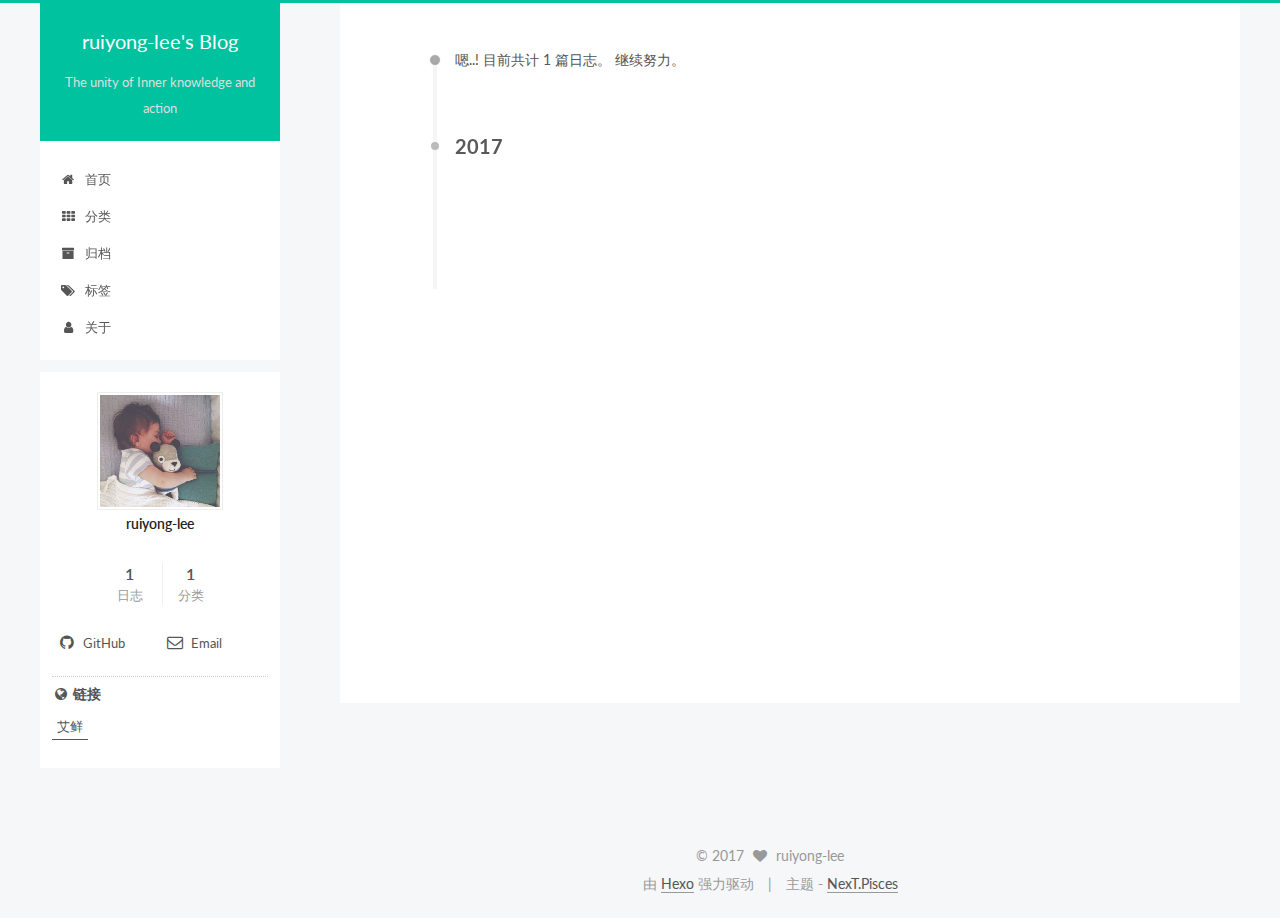
==== commit 37378d53: "Site updated: 2017-07-05 15:36:36" ====
--- a/archives/index.html
+++ b/archives/index.html
@@ -94,11 +94,11 @@
 
 
 <meta property="og:type" content="website">
-<meta property="og:title" content="ruiyong-lee">
+<meta property="og:title" content="ruiyong-lee&#39;s Blog">
 <meta property="og:url" content="http://yoursite.com/archives/index.html">
-<meta property="og:site_name" content="ruiyong-lee">
+<meta property="og:site_name" content="ruiyong-lee&#39;s Blog">
 <meta name="twitter:card" content="summary">
-<meta name="twitter:title" content="ruiyong-lee">
+<meta name="twitter:title" content="ruiyong-lee&#39;s Blog">
 
 
 
@@ -132,7 +132,7 @@
 
 
 
-  <title>归档 | ruiyong-lee</title>
+  <title>归档 | ruiyong-lee's Blog</title>
   
 
 
@@ -168,12 +168,12 @@
     <div class="custom-logo-site-title">
       <a href="/"  class="brand" rel="start">
         <span class="logo-line-before"><i></i></span>
-        <span class="site-title">ruiyong-lee</span>
+        <span class="site-title">ruiyong-lee's Blog</span>
         <span class="logo-line-after"><i></i></span>
       </a>
     </div>
       
-        <p class="site-subtitle">知行合一</p>
+        <p class="site-subtitle">The unity of Inner knowledge and action</p>
       
   </div>
 
@@ -590,6 +590,10 @@
 
 
   
+    
+
+    
+  
 
 
 
--- a/css/main.css
+++ b/css/main.css
@@ -1678,7 +1678,7 @@
   width: 4px;
   height: 4px;
   border-radius: 50%;
-  background: #aaecaf;
+  background: #fc710a;
 }
 .links-of-blogroll {
   font-size: 13px;
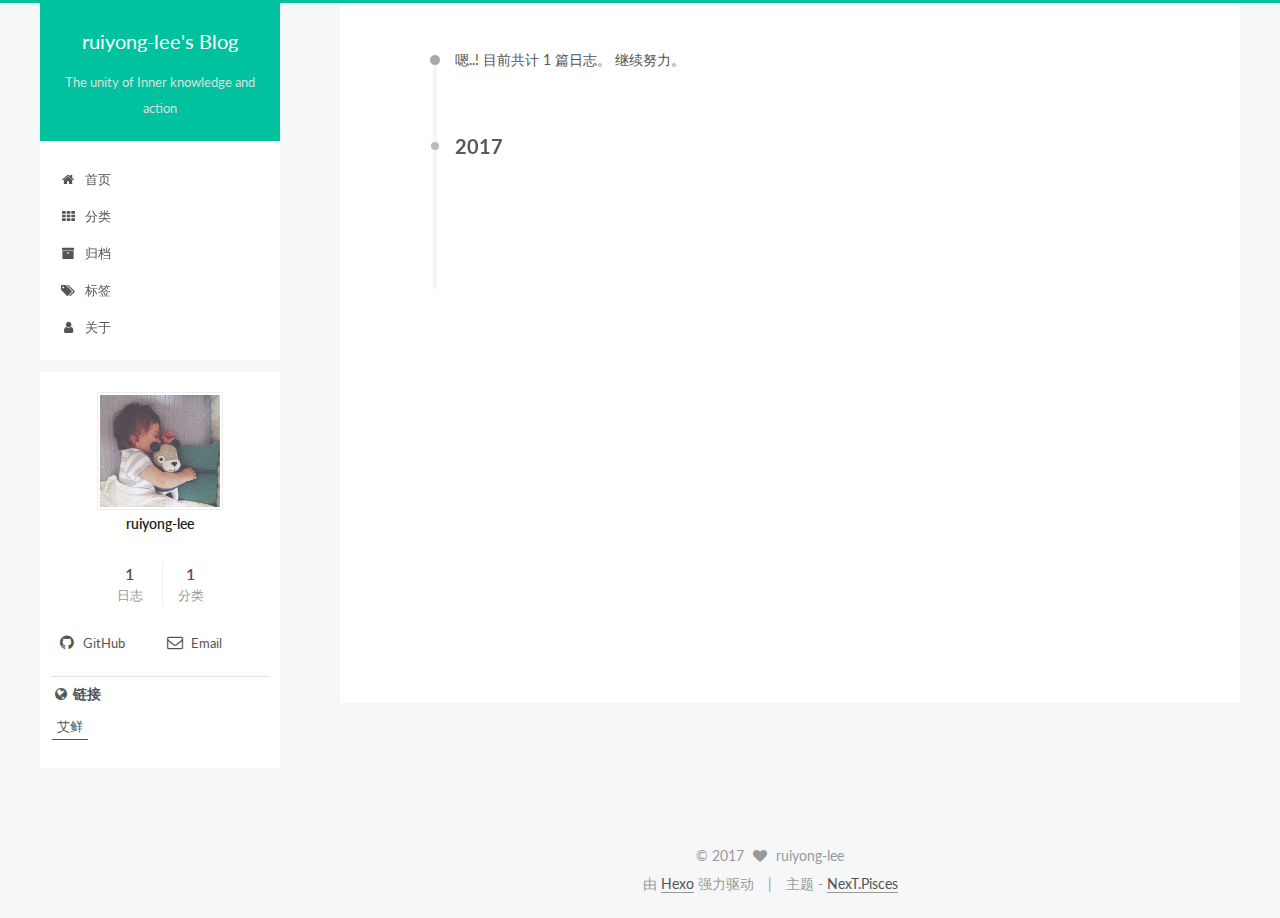
==== commit 85625272: "Site updated: 2017-07-05 15:46:06" ====
--- a/archives/index.html
+++ b/archives/index.html
@@ -590,10 +590,6 @@
 
 
   
-    
-
-    
-  
 
 
 
--- a/css/main.css
+++ b/css/main.css
@@ -1678,7 +1678,7 @@
   width: 4px;
   height: 4px;
   border-radius: 50%;
-  background: #fc710a;
+  background: #6c74ff;
 }
 .links-of-blogroll {
   font-size: 13px;
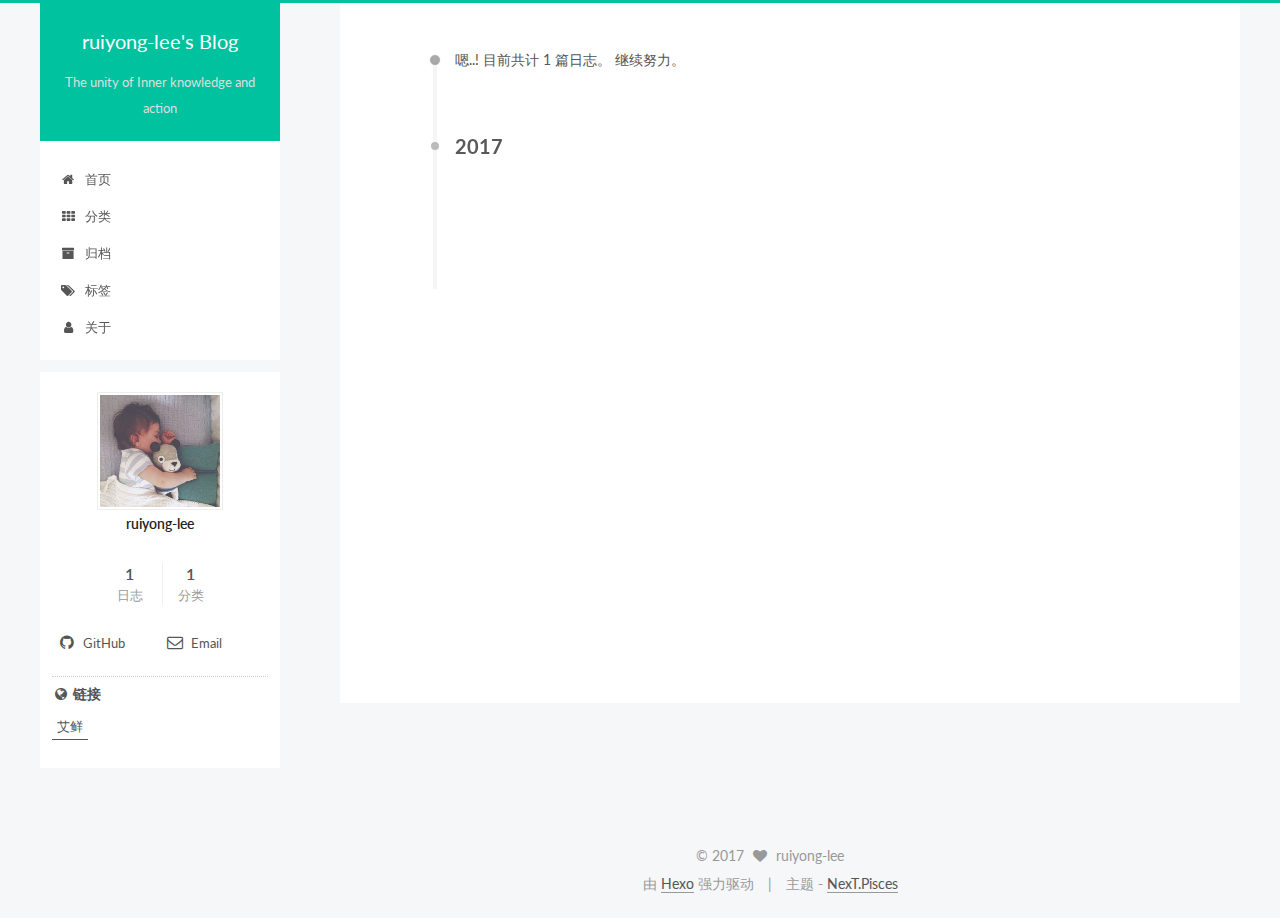
==== commit e8ae8f99: "Site updated: 2017-07-05 15:59:00" ====
--- a/archives/index.html
+++ b/archives/index.html
@@ -139,6 +139,16 @@
 
 
 
+  <script type="text/javascript">
+    var _hmt = _hmt || [];
+    (function() {
+      var hm = document.createElement("script");
+      hm.src = "https://hm.baidu.com/hm.js?9392be110a7f8060ae23d61b013b8909";
+      var s = document.getElementsByTagName("script")[0];
+      s.parentNode.insertBefore(hm, s);
+    })();
+  </script>
+
 
 
 
--- a/css/main.css
+++ b/css/main.css
@@ -1678,7 +1678,7 @@
   width: 4px;
   height: 4px;
   border-radius: 50%;
-  background: #6c74ff;
+  background: #53031c;
 }
 .links-of-blogroll {
   font-size: 13px;
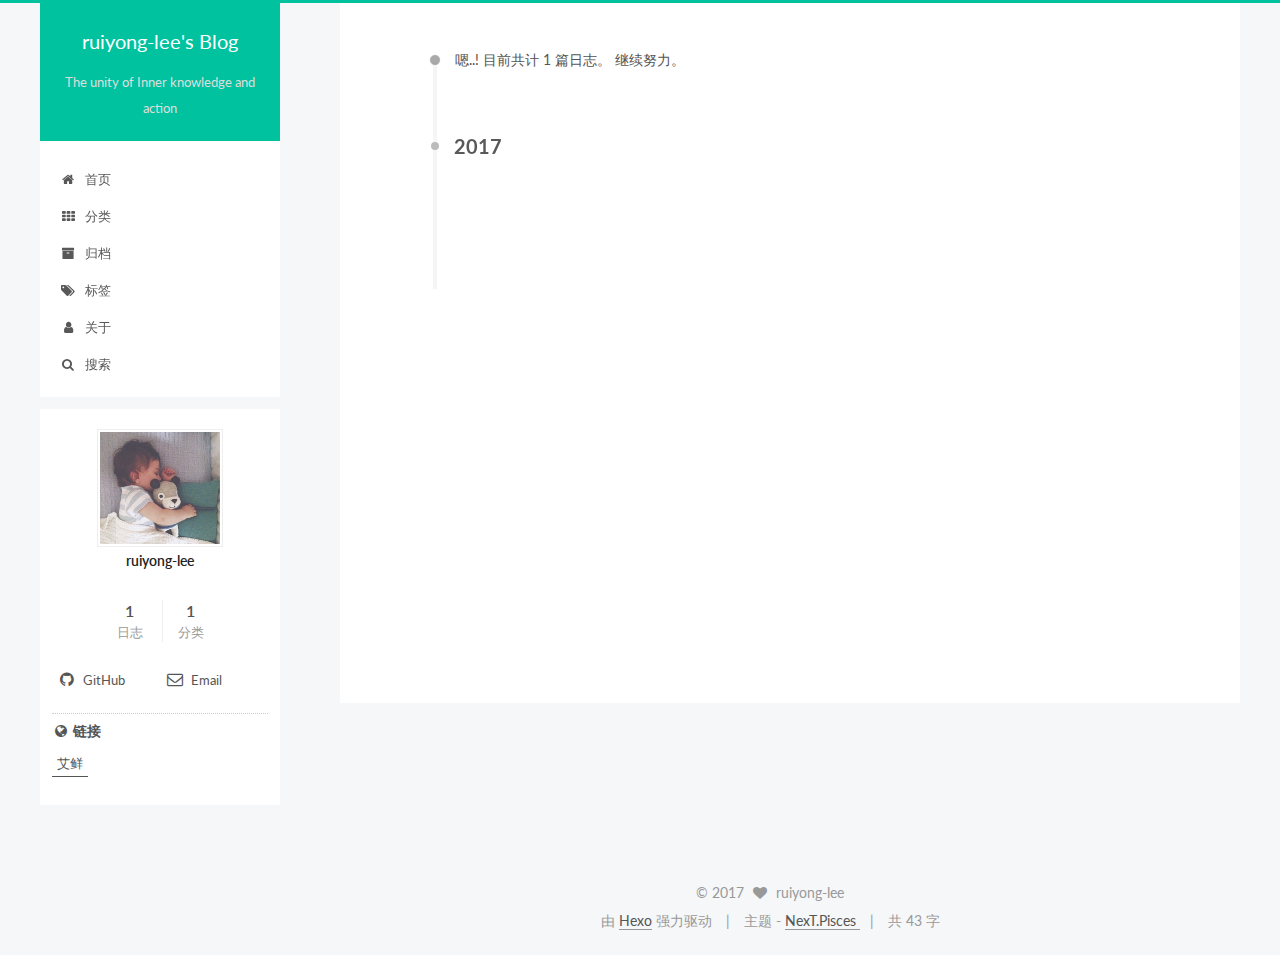
==== commit 93d256b1: "Site updated: 2017-07-05 18:11:17" ====
--- a/archives/index.html
+++ b/archives/index.html
@@ -254,9 +254,43 @@
       
 
       
+        <li class="menu-item menu-item-search">
+          
+            <a href="javascript:;" class="popup-trigger">
+          
+            
+              <i class="menu-item-icon fa fa-search fa-fw"></i> <br />
+            
+            搜索
+          </a>
+        </li>
+      
     </ul>
   
 
+  
+    <div class="site-search">
+      
+  <div class="popup search-popup local-search-popup">
+  <div class="local-search-header clearfix">
+    <span class="search-icon">
+      <i class="fa fa-search"></i>
+    </span>
+    <span class="popup-btn-close">
+      <i class="fa fa-times-circle"></i>
+    </span>
+    <div class="local-search-input-wrapper">
+      <input autocomplete="off"
+             placeholder="搜索..." spellcheck="false"
+             type="text" id="local-search-input">
+    </div>
+  </div>
+  <div id="local-search-result"></div>
+</div>
+
+
+
+    </div>
   
 </nav>
 
@@ -481,6 +515,10 @@
   </a>
 </div>
 
+<div class="total-count">
+  共 43 字
+</div>
+
 
         
 
@@ -614,11 +652,435 @@
 
   
 
-
-
-
-
-  
+  <script type="text/javascript">
+    // Popup Window;
+    var isfetched = false;
+    var isXml = true;
+    // Search DB path;
+    var search_path = "search.xml";
+    if (search_path.length === 0) {
+      search_path = "search.xml";
+    } else if (/json$/i.test(search_path)) {
+      isXml = false;
+    }
+    var path = "/" + search_path;
+    // monitor main search box;
+
+    var onPopupClose = function (e) {
+      $('.popup').hide();
+      $('#local-search-input').val('');
+      $('.search-result-list').remove();
+      $('#no-result').remove();
+      $(".local-search-pop-overlay").remove();
+      $('body').css('overflow', '');
+    }
+
+    function proceedsearch() {
+      $("body")
+        .append('<div class="search-popup-overlay local-search-pop-overlay"></div>')
+        .css('overflow', 'hidden');
+      $('.search-popup-overlay').click(onPopupClose);
+      $('.popup').toggle();
+      var $localSearchInput = $('#local-search-input');
+      $localSearchInput.attr("autocapitalize", "none");
+      $localSearchInput.attr("autocorrect", "off");
+      $localSearchInput.focus();
+    }
+
+    // search function;
+    var searchFunc = function(path, search_id, content_id) {
+      'use strict';
+
+      // start loading animation
+      $("body")
+        .append('<div class="search-popup-overlay local-search-pop-overlay">' +
+          '<div id="search-loading-icon">' +
+          '<i class="fa fa-spinner fa-pulse fa-5x fa-fw"></i>' +
+          '</div>' +
+          '</div>')
+        .css('overflow', 'hidden');
+      $("#search-loading-icon").css('margin', '20% auto 0 auto').css('text-align', 'center');
+
+      $.ajax({
+        url: path,
+        dataType: isXml ? "xml" : "json",
+        async: true,
+        success: function(res) {
+          // get the contents from search data
+          isfetched = true;
+          $('.popup').detach().appendTo('.header-inner');
+          var datas = isXml ? $("entry", res).map(function() {
+            return {
+              title: $("title", this).text(),
+              content: $("content",this).text(),
+              url: $("url" , this).text()
+            };
+          }).get() : res;
+          var input = document.getElementById(search_id);
+          var resultContent = document.getElementById(content_id);
+          var inputEventFunction = function() {
+            var searchText = input.value.trim().toLowerCase();
+            var keywords = searchText.split(/[\s\-]+/);
+            if (keywords.length > 1) {
+              keywords.push(searchText);
+            }
+            var resultItems = [];
+            if (searchText.length > 0) {
+              // perform local searching
+              datas.forEach(function(data) {
+                var isMatch = false;
+                var hitCount = 0;
+                var searchTextCount = 0;
+                var title = data.title.trim();
+                var titleInLowerCase = title.toLowerCase();
+                var content = data.content.trim().replace(/<[^>]+>/g,"");
+                var contentInLowerCase = content.toLowerCase();
+                var articleUrl = decodeURIComponent(data.url);
+                var indexOfTitle = [];
+                var indexOfContent = [];
+                // only match articles with not empty titles
+                if(title != '') {
+                  keywords.forEach(function(keyword) {
+                    function getIndexByWord(word, text, caseSensitive) {
+                      var wordLen = word.length;
+                      if (wordLen === 0) {
+                        return [];
+                      }
+                      var startPosition = 0, position = [], index = [];
+                      if (!caseSensitive) {
+                        text = text.toLowerCase();
+                        word = word.toLowerCase();
+                      }
+                      while ((position = text.indexOf(word, startPosition)) > -1) {
+                        index.push({position: position, word: word});
+                        startPosition = position + wordLen;
+                      }
+                      return index;
+                    }
+
+                    indexOfTitle = indexOfTitle.concat(getIndexByWord(keyword, titleInLowerCase, false));
+                    indexOfContent = indexOfContent.concat(getIndexByWord(keyword, contentInLowerCase, false));
+                  });
+                  if (indexOfTitle.length > 0 || indexOfContent.length > 0) {
+                    isMatch = true;
+                    hitCount = indexOfTitle.length + indexOfContent.length;
+                  }
+                }
+
+                // show search results
+
+                if (isMatch) {
+                  // sort index by position of keyword
+
+                  [indexOfTitle, indexOfContent].forEach(function (index) {
+                    index.sort(function (itemLeft, itemRight) {
+                      if (itemRight.position !== itemLeft.position) {
+                        return itemRight.position - itemLeft.position;
+                      } else {
+                        return itemLeft.word.length - itemRight.word.length;
+                      }
+                    });
+                  });
+
+                  // merge hits into slices
+
+                  function mergeIntoSlice(text, start, end, index) {
+                    var item = index[index.length - 1];
+                    var position = item.position;
+                    var word = item.word;
+                    var hits = [];
+                    var searchTextCountInSlice = 0;
+                    while (position + word.length <= end && index.length != 0) {
+                      if (word === searchText) {
+                        searchTextCountInSlice++;
+                      }
+                      hits.push({position: position, length: word.length});
+                      var wordEnd = position + word.length;
+
+                      // move to next position of hit
+
+                      index.pop();
+                      while (index.length != 0) {
+                        item = index[index.length - 1];
+                        position = item.position;
+                        word = item.word;
+                        if (wordEnd > position) {
+                          index.pop();
+                        } else {
+                          break;
+                        }
+                      }
+                    }
+                    searchTextCount += searchTextCountInSlice;
+                    return {
+                      hits: hits,
+                      start: start,
+                      end: end,
+                      searchTextCount: searchTextCountInSlice
+                    };
+                  }
+
+                  var slicesOfTitle = [];
+                  if (indexOfTitle.length != 0) {
+                    slicesOfTitle.push(mergeIntoSlice(title, 0, title.length, indexOfTitle));
+                  }
+
+                  var slicesOfContent = [];
+                  while (indexOfContent.length != 0) {
+                    var item = indexOfContent[indexOfContent.length - 1];
+                    var position = item.position;
+                    var word = item.word;
+                    // cut out 100 characters
+                    var start = position - 20;
+                    var end = position + 80;
+                    if(start < 0){
+                      start = 0;
+                    }
+                    if (end < position + word.length) {
+                      end = position + word.length;
+                    }
+                    if(end > content.length){
+                      end = content.length;
+                    }
+                    slicesOfContent.push(mergeIntoSlice(content, start, end, indexOfContent));
+                  }
+
+                  // sort slices in content by search text's count and hits' count
+
+                  slicesOfContent.sort(function (sliceLeft, sliceRight) {
+                    if (sliceLeft.searchTextCount !== sliceRight.searchTextCount) {
+                      return sliceRight.searchTextCount - sliceLeft.searchTextCount;
+                    } else if (sliceLeft.hits.length !== sliceRight.hits.length) {
+                      return sliceRight.hits.length - sliceLeft.hits.length;
+                    } else {
+                      return sliceLeft.start - sliceRight.start;
+                    }
+                  });
+
+                  // select top N slices in content
+
+                  var upperBound = parseInt('1');
+                  if (upperBound >= 0) {
+                    slicesOfContent = slicesOfContent.slice(0, upperBound);
+                  }
+
+                  // highlight title and content
+
+                  function highlightKeyword(text, slice) {
+                    var result = '';
+                    var prevEnd = slice.start;
+                    slice.hits.forEach(function (hit) {
+                      result += text.substring(prevEnd, hit.position);
+                      var end = hit.position + hit.length;
+                      result += '<b class="search-keyword">' + text.substring(hit.position, end) + '</b>';
+                      prevEnd = end;
+                    });
+                    result += text.substring(prevEnd, slice.end);
+                    return result;
+                  }
+
+                  var resultItem = '';
+
+                  if (slicesOfTitle.length != 0) {
+                    resultItem += "<li><a href='" + articleUrl + "' class='search-result-title'>" + highlightKeyword(title, slicesOfTitle[0]) + "</a>";
+                  } else {
+                    resultItem += "<li><a href='" + articleUrl + "' class='search-result-title'>" + title + "</a>";
+                  }
+
+                  slicesOfContent.forEach(function (slice) {
+                    resultItem += "<a href='" + articleUrl + "'>" +
+                      "<p class=\"search-result\">" + highlightKeyword(content, slice) +
+                      "...</p>" + "</a>";
+                  });
+
+                  resultItem += "</li>";
+                  resultItems.push({
+                    item: resultItem,
+                    searchTextCount: searchTextCount,
+                    hitCount: hitCount,
+                    id: resultItems.length
+                  });
+                }
+              })
+            };
+            if (keywords.length === 1 && keywords[0] === "") {
+              resultContent.innerHTML = '<div id="no-result"><i class="fa fa-search fa-5x" /></div>'
+            } else if (resultItems.length === 0) {
+              resultContent.innerHTML = '<div id="no-result"><i class="fa fa-frown-o fa-5x" /></div>'
+            } else {
+              resultItems.sort(function (resultLeft, resultRight) {
+                if (resultLeft.searchTextCount !== resultRight.searchTextCount) {
+                  return resultRight.searchTextCount - resultLeft.searchTextCount;
+                } else if (resultLeft.hitCount !== resultRight.hitCount) {
+                  return resultRight.hitCount - resultLeft.hitCount;
+                } else {
+                  return resultRight.id - resultLeft.id;
+                }
+              });
+              var searchResultList = '<ul class=\"search-result-list\">';
+              resultItems.forEach(function (result) {
+                searchResultList += result.item;
+              })
+              searchResultList += "</ul>";
+              resultContent.innerHTML = searchResultList;
+            }
+          }
+
+          if ('auto' === 'auto') {
+            input.addEventListener('input', inputEventFunction);
+          } else {
+            $('.search-icon').click(inputEventFunction);
+            input.addEventListener('keypress', function (event) {
+              if (event.keyCode === 13) {
+                inputEventFunction();
+              }
+            });
+          }
+
+          // remove loading animation
+          $(".local-search-pop-overlay").remove();
+          $('body').css('overflow', '');
+
+          proceedsearch();
+        }
+      });
+    }
+
+    // handle and trigger popup window;
+    $('.popup-trigger').click(function(e) {
+      e.stopPropagation();
+      if (isfetched === false) {
+        searchFunc(path, 'local-search-input', 'local-search-result');
+      } else {
+        proceedsearch();
+      };
+    });
+
+    $('.popup-btn-close').click(onPopupClose);
+    $('.popup').click(function(e){
+      e.stopPropagation();
+    });
+    $(document).on('keyup', function (event) {
+      var shouldDismissSearchPopup = event.which === 27 &&
+        $('.search-popup').is(':visible');
+      if (shouldDismissSearchPopup) {
+        onPopupClose();
+      }
+    });
+  </script>
+
+
+
+
+
+  
+
+  
+  <script src="https://cdn1.lncld.net/static/js/av-core-mini-0.6.1.js"></script>
+  <script>AV.initialize("QzzbhIQJFwbImh5aeERPLjh0-gzGzoHsz", "A3j17dYY9ifzCjFleaAeS7hv");</script>
+  <script>
+    function showTime(Counter) {
+      var query = new AV.Query(Counter);
+      var entries = [];
+      var $visitors = $(".leancloud_visitors");
+
+      $visitors.each(function () {
+        entries.push( $(this).attr("id").trim() );
+      });
+
+      query.containedIn('url', entries);
+      query.find()
+        .done(function (results) {
+          var COUNT_CONTAINER_REF = '.leancloud-visitors-count';
+
+          if (results.length === 0) {
+            $visitors.find(COUNT_CONTAINER_REF).text(0);
+            return;
+          }
+
+          for (var i = 0; i < results.length; i++) {
+            var item = results[i];
+            var url = item.get('url');
+            var time = item.get('time');
+            var element = document.getElementById(url);
+
+            $(element).find(COUNT_CONTAINER_REF).text(time);
+          }
+          for(var i = 0; i < entries.length; i++) {
+            var url = entries[i];
+            var element = document.getElementById(url);
+            var countSpan = $(element).find(COUNT_CONTAINER_REF);
+            if( countSpan.text() == '') {
+              countSpan.text(0);
+            }
+          }
+        })
+        .fail(function (object, error) {
+          console.log("Error: " + error.code + " " + error.message);
+        });
+    }
+
+    function addCount(Counter) {
+      var $visitors = $(".leancloud_visitors");
+      var url = $visitors.attr('id').trim();
+      var title = $visitors.attr('data-flag-title').trim();
+      var query = new AV.Query(Counter);
+
+      query.equalTo("url", url);
+      query.find({
+        success: function(results) {
+          if (results.length > 0) {
+            var counter = results[0];
+            counter.fetchWhenSave(true);
+            counter.increment("time");
+            counter.save(null, {
+              success: function(counter) {
+                var $element = $(document.getElementById(url));
+                $element.find('.leancloud-visitors-count').text(counter.get('time'));
+              },
+              error: function(counter, error) {
+                console.log('Failed to save Visitor num, with error message: ' + error.message);
+              }
+            });
+          } else {
+            var newcounter = new Counter();
+            /* Set ACL */
+            var acl = new AV.ACL();
+            acl.setPublicReadAccess(true);
+            acl.setPublicWriteAccess(true);
+            newcounter.setACL(acl);
+            /* End Set ACL */
+            newcounter.set("title", title);
+            newcounter.set("url", url);
+            newcounter.set("time", 1);
+            newcounter.save(null, {
+              success: function(newcounter) {
+                var $element = $(document.getElementById(url));
+                $element.find('.leancloud-visitors-count').text(newcounter.get('time'));
+              },
+              error: function(newcounter, error) {
+                console.log('Failed to create');
+              }
+            });
+          }
+        },
+        error: function(error) {
+          console.log('Error:' + error.code + " " + error.message);
+        }
+      });
+    }
+
+    $(function() {
+      var Counter = AV.Object.extend("Counter");
+      if ($('.leancloud_visitors').length == 1) {
+        addCount(Counter);
+      } else if ($('.post-title-link').length > 1) {
+        showTime(Counter);
+      }
+    });
+  </script>
+
+
 
   
 
--- a/css/main.css
+++ b/css/main.css
@@ -1122,6 +1122,13 @@
   -o-transform: rotate(30deg);
   transform: rotate(30deg);
 }
+.post-footer .post-copyright {
+  margin: 2em 0 0;
+  padding: 0.5em 1em;
+  border-left: 3px solid #00c29f;
+  background-color: #f9f9f9;
+  list-style: none;
+}
 .posts-expand {
   padding-top: 40px;
 }
@@ -1678,7 +1685,7 @@
   width: 4px;
   height: 4px;
   border-radius: 50%;
-  background: #53031c;
+  background: #4e20ff;
 }
 .links-of-blogroll {
   font-size: 13px;
@@ -1804,13 +1811,16 @@
   margin: 0 5px;
 }
 .powered-by,
+.total-count,
 .theme-info {
   display: inline-block;
 }
-.powered-by {
+.powered-by,
+.theme-info {
   margin-right: 10px;
 }
-.powered-by::after {
+.powered-by::after,
+.theme-info::after {
   content: "|";
   padding-left: 10px;
 }
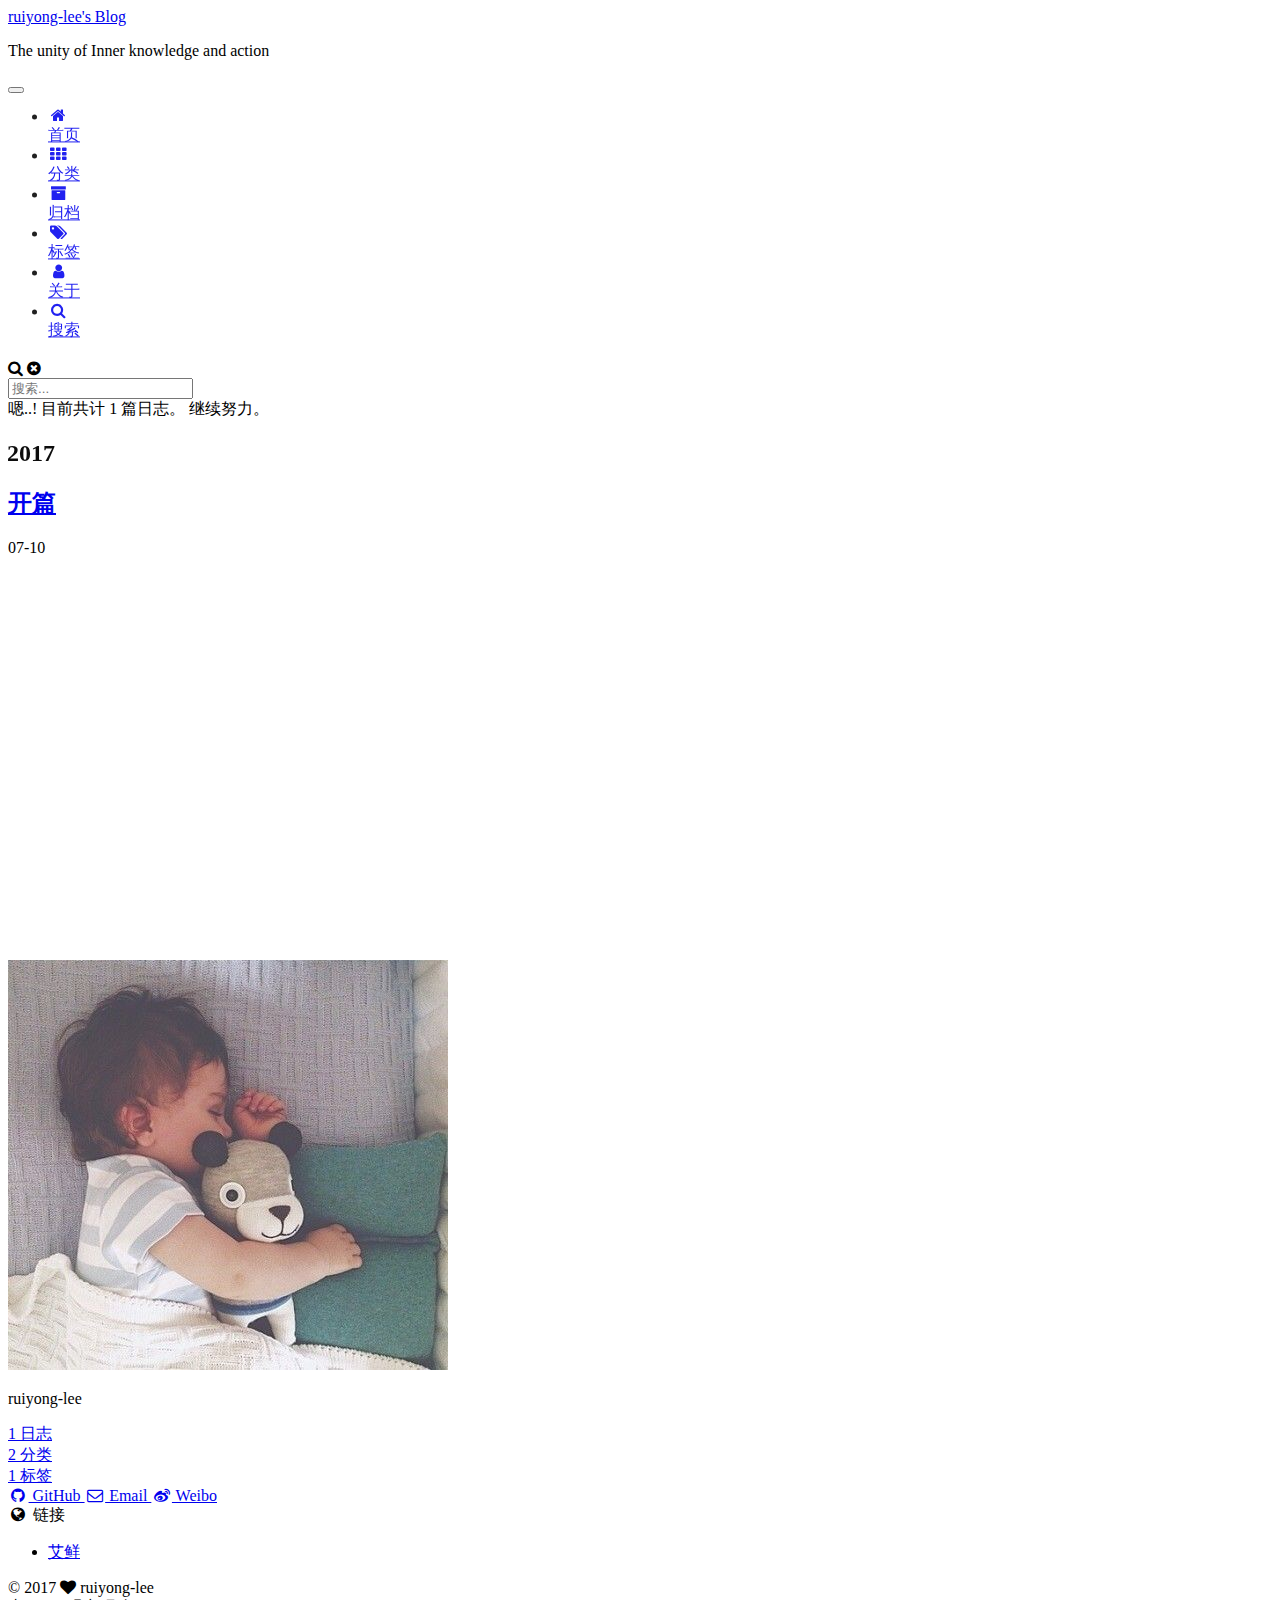
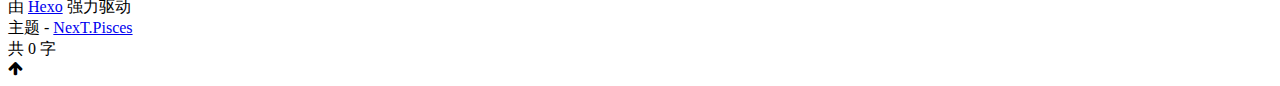
==== commit 9e9d54b6: "Site updated: 2017-10-11 17:58:47" ====
--- a/archives/index.html
+++ b/archives/index.html
@@ -338,9 +338,9 @@
 
       <h2 class="post-title">
         
-            <a class="post-title-link" href="/2017/07/07/hello-world/" itemprop="url">
+            <a class="post-title-link" href="/2017/07/10/开篇/" itemprop="url">
               
-                <span itemprop="name">Web Interesting</span>
+                <span itemprop="name">开篇</span>
               
             </a>
         
@@ -348,9 +348,9 @@
 
       <div class="post-meta">
         <time class="post-time" itemprop="dateCreated"
-              datetime="2017-07-07T12:39:04+08:00"
-              content="2017-07-07" >
-          07-07
+              datetime="2017-07-10T11:10:00+08:00"
+              content="2017-07-10" >
+          07-10
         </time>
       </div>
 
@@ -418,12 +418,21 @@
             
             <div class="site-state-item site-state-categories">
               <a href="/categories/index.html">
-                <span class="site-state-item-count">1</span>
+                <span class="site-state-item-count">2</span>
                 <span class="site-state-item-name">分类</span>
               </a>
             </div>
           
 
+          
+            
+            
+            <div class="site-state-item site-state-tags">
+              <a href="/tags/index.html">
+                <span class="site-state-item-count">1</span>
+                <span class="site-state-item-name">标签</span>
+              </a>
+            </div>
           
 
         </nav>
@@ -448,6 +457,15 @@
                     <i class="fa fa-fw fa-envelope-o"></i>
                   
                   Email
+                </a>
+              </span>
+            
+              <span class="links-of-author-item">
+                <a href="http://weibo.com/lry210" target="_blank" title="Weibo">
+                  
+                    <i class="fa fa-fw fa-weibo"></i>
+                  
+                  Weibo
                 </a>
               </span>
             
@@ -516,7 +534,7 @@
 </div>
 
 <div class="total-count">
-  共 43 字
+  共 0 字
 </div>
 
 
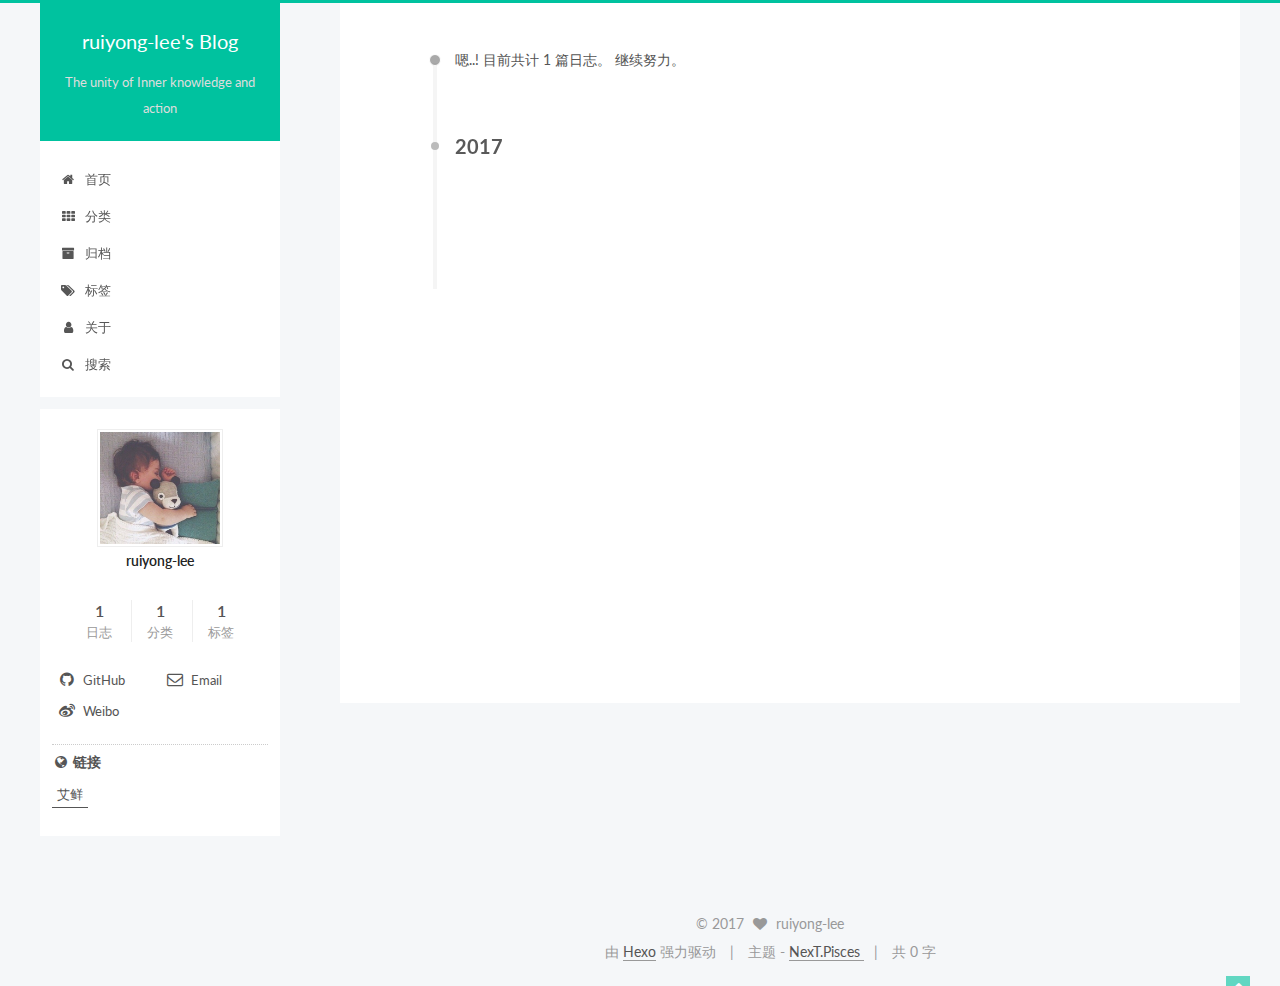
==== commit a0182e3d: "Site updated: 2017-10-11 18:00:47" ====
--- a/archives/index.html
+++ b/archives/index.html
@@ -418,7 +418,7 @@
             
             <div class="site-state-item site-state-categories">
               <a href="/categories/index.html">
-                <span class="site-state-item-count">2</span>
+                <span class="site-state-item-count">1</span>
                 <span class="site-state-item-name">分类</span>
               </a>
             </div>
--- a/css/main.css
+++ b/css/main.css
@@ -0,0 +1,2864 @@
+/* normalize.css v3.0.2 | MIT License | git.io/normalize */
+html {
+  font-family: sans-serif; /* 1 */
+  -ms-text-size-adjust: 100%; /* 2 */
+  -webkit-text-size-adjust: 100%; /* 2 */
+}
+body {
+  margin: 0;
+}
+article,
+aside,
+details,
+figcaption,
+figure,
+footer,
+header,
+hgroup,
+main,
+menu,
+nav,
+section,
+summary {
+  display: block;
+}
+audio,
+canvas,
+progress,
+video {
+  display: inline-block; /* 1 */
+  vertical-align: baseline; /* 2 */
+}
+audio:not([controls]) {
+  display: none;
+  height: 0;
+}
+[hidden],
+template {
+  display: none;
+}
+a {
+  background-color: transparent;
+}
+a:active,
+a:hover {
+  outline: 0;
+}
+abbr[title] {
+  border-bottom: 1px dotted;
+}
+b,
+strong {
+  font-weight: bold;
+}
+dfn {
+  font-style: italic;
+}
+h1 {
+  font-size: 2em;
+  margin: 0.67em 0;
+}
+mark {
+  background: #ff0;
+  color: #000;
+}
+small {
+  font-size: 80%;
+}
+sub,
+sup {
+  font-size: 75%;
+  line-height: 0;
+  position: relative;
+  vertical-align: baseline;
+}
+sup {
+  top: -0.5em;
+}
+sub {
+  bottom: -0.25em;
+}
+img {
+  border: 0;
+}
+svg:not(:root) {
+  overflow: hidden;
+}
+figure {
+  margin: 1em 40px;
+}
+hr {
+  -moz-box-sizing: content-box;
+  box-sizing: content-box;
+  height: 0;
+}
+pre {
+  overflow: auto;
+}
+code,
+kbd,
+pre,
+samp {
+  font-family: monospace, monospace;
+  font-size: 1em;
+}
+button,
+input,
+optgroup,
+select,
+textarea {
+  color: inherit; /* 1 */
+  font: inherit; /* 2 */
+  margin: 0; /* 3 */
+}
+button {
+  overflow: visible;
+}
+button,
+select {
+  text-transform: none;
+}
+button,
+html input[type="button"],
+input[type="reset"],
+input[type="submit"] {
+  -webkit-appearance: button; /* 2 */
+  cursor: pointer; /* 3 */
+}
+button[disabled],
+html input[disabled] {
+  cursor: default;
+}
+button::-moz-focus-inner,
+input::-moz-focus-inner {
+  border: 0;
+  padding: 0;
+}
+input {
+  line-height: normal;
+}
+input[type="checkbox"],
+input[type="radio"] {
+  box-sizing: border-box; /* 1 */
+  padding: 0; /* 2 */
+}
+input[type="number"]::-webkit-inner-spin-button,
+input[type="number"]::-webkit-outer-spin-button {
+  height: auto;
+}
+input[type="search"] {
+  -webkit-appearance: textfield; /* 1 */
+  -moz-box-sizing: content-box;
+  -webkit-box-sizing: content-box; /* 2 */
+  box-sizing: content-box;
+}
+input[type="search"]::-webkit-search-cancel-button,
+input[type="search"]::-webkit-search-decoration {
+  -webkit-appearance: none;
+}
+fieldset {
+  border: 1px solid #c0c0c0;
+  margin: 0 2px;
+  padding: 0.35em 0.625em 0.75em;
+}
+legend {
+  border: 0; /* 1 */
+  padding: 0; /* 2 */
+}
+textarea {
+  overflow: auto;
+}
+optgroup {
+  font-weight: bold;
+}
+table {
+  border-collapse: collapse;
+  border-spacing: 0;
+}
+td,
+th {
+  padding: 0;
+}
+::selection {
+  background: #262a30;
+  color: #fff;
+}
+body {
+  position: relative;
+  font-family: 'Lato', "PingFang SC", "Microsoft YaHei", sans-serif;
+  font-size: 14px;
+  line-height: 2;
+  color: #555;
+  background: #f5f7f9;
+}
+@media (max-width: 767px) {
+  body {
+    padding-right: 0 !important;
+  }
+}
+@media (min-width: 768px) and (max-width: 991px) {
+  body {
+    padding-right: 0 !important;
+  }
+}
+@media (min-width: 1600px) {
+  body {
+    font-size: 16px;
+  }
+}
+h1,
+h2,
+h3,
+h4,
+h5,
+h6 {
+  margin: 0;
+  padding: 0;
+  font-weight: bold;
+  line-height: 1.5;
+  font-family: 'Lato', "PingFang SC", "Microsoft YaHei", sans-serif;
+}
+h2,
+h3,
+h4,
+h5,
+h6 {
+  margin: 20px 0 15px;
+}
+h1 {
+  font-size: 22px;
+}
+@media (max-width: 767px) {
+  h1 {
+    font-size: 18px;
+  }
+}
+h2 {
+  font-size: 20px;
+}
+@media (max-width: 767px) {
+  h2 {
+    font-size: 16px;
+  }
+}
+h3 {
+  font-size: 18px;
+}
+@media (max-width: 767px) {
+  h3 {
+    font-size: 14px;
+  }
+}
+h4 {
+  font-size: 16px;
+}
+@media (max-width: 767px) {
+  h4 {
+    font-size: 12px;
+  }
+}
+h5 {
+  font-size: 14px;
+}
+@media (max-width: 767px) {
+  h5 {
+    font-size: 10px;
+  }
+}
+h6 {
+  font-size: 12px;
+}
+@media (max-width: 767px) {
+  h6 {
+    font-size: 8px;
+  }
+}
+p {
+  margin: 0 0 25px 0;
+}
+a {
+  color: #555;
+  text-decoration: none;
+  border-bottom: 1px solid #999;
+  word-wrap: break-word;
+}
+a:hover {
+  color: #222;
+  border-bottom-color: #222;
+}
+blockquote {
+  margin: 0;
+  padding: 0;
+}
+img {
+  display: block;
+  margin: auto;
+  max-width: 100%;
+  height: auto;
+}
+hr {
+  margin: 40px 0;
+  height: 3px;
+  border: none;
+  background-color: #ddd;
+  background-image: repeating-linear-gradient(-45deg, #fff, #fff 4px, transparent 4px, transparent 8px);
+}
+blockquote {
+  padding: 0 15px;
+  color: #666;
+  border-left: 4px solid #ddd;
+}
+blockquote cite::before {
+  content: "-";
+  padding: 0 5px;
+}
+dt {
+  font-weight: 700;
+}
+dd {
+  margin: 0;
+  padding: 0;
+}
+.text-left {
+  text-align: left;
+}
+.text-center {
+  text-align: center;
+}
+.text-right {
+  text-align: right;
+}
+.text-justify {
+  text-align: justify;
+}
+.text-nowrap {
+  white-space: nowrap;
+}
+.text-lowercase {
+  text-transform: lowercase;
+}
+.text-uppercase {
+  text-transform: uppercase;
+}
+.text-capitalize {
+  text-transform: capitalize;
+}
+.center-block {
+  display: block;
+  margin-left: auto;
+  margin-right: auto;
+}
+.clearfix:before,
+.clearfix:after {
+  content: " ";
+  display: table;
+}
+.clearfix:after {
+  clear: both;
+}
+.pullquote {
+  width: 45%;
+}
+.pullquote.left {
+  float: left;
+  margin-left: 5px;
+  margin-right: 10px;
+}
+.pullquote.right {
+  float: right;
+  margin-left: 10px;
+  margin-right: 5px;
+}
+.affix.affix.affix {
+  position: fixed;
+}
+.translation {
+  margin-top: -20px;
+  font-size: 14px;
+  color: #999;
+}
+.scrollbar-measure {
+  width: 100px;
+  height: 100px;
+  overflow: scroll;
+  position: absolute;
+  top: -9999px;
+}
+.use-motion .motion-element {
+  opacity: 0;
+}
+table {
+  margin: 20px 0;
+  width: 100%;
+  border-collapse: collapse;
+  border-spacing: 0;
+  border: 1px solid #ddd;
+  font-size: 14px;
+  table-layout: fixed;
+  word-wrap: break-all;
+}
+table>tbody>tr:nth-of-type(odd) {
+  background-color: #f9f9f9;
+}
+table>tbody>tr:hover {
+  background-color: #f5f5f5;
+}
+caption,
+th,
+td {
+  padding: 8px;
+  text-align: left;
+  vertical-align: middle;
+  font-weight: normal;
+}
+th,
+td {
+  border-bottom: 3px solid #ddd;
+  border-right: 1px solid #eee;
+}
+th {
+  padding-bottom: 10px;
+  font-weight: 700;
+}
+td {
+  border-bottom-width: 1px;
+}
+html,
+body {
+  height: 100%;
+}
+.container {
+  position: relative;
+  min-height: 100%;
+}
+.header-inner {
+  margin: 0 auto;
+  padding: 100px 0 70px;
+  width: 900px;
+}
+@media (min-width: 1600px) {
+  .container .header-inner {
+    width: 1080px;
+  }
+}
+.main {
+  padding-bottom: 150px;
+}
+.main-inner {
+  margin: 0 auto;
+  width: 900px;
+}
+@media (min-width: 1600px) {
+  .container .main-inner {
+    width: 1080px;
+  }
+}
+.footer {
+  position: absolute;
+  left: 0;
+  bottom: 0;
+  width: 100%;
+  min-height: 50px;
+}
+.footer-inner {
+  box-sizing: border-box;
+  margin: 20px auto;
+  width: 900px;
+}
+@media (min-width: 1600px) {
+  .container .footer-inner {
+    width: 1080px;
+  }
+}
+pre,
+.highlight {
+  overflow: auto;
+  margin: 20px 0;
+  padding: 0;
+  font-size: 13px;
+  color: #4d4d4c;
+  background: #f7f7f7;
+  line-height: 1.6;
+}
+pre,
+code {
+  font-family: consolas, Menlo, "PingFang SC", "Microsoft YaHei", monospace;
+}
+code {
+  padding: 2px 4px;
+  word-wrap: break-word;
+  color: #555;
+  background: #eee;
+  border-radius: 3px;
+  font-size: 13px;
+}
+pre code {
+  padding: 0;
+  color: #4d4d4c;
+  background: none;
+  text-shadow: none;
+}
+.highlight {
+  border-radius: 1px;
+}
+.highlight pre {
+  border: none;
+  margin: 0;
+  padding: 10px 0;
+}
+.highlight table {
+  margin: 0;
+  width: auto;
+  border: none;
+}
+.highlight td {
+  border: none;
+  padding: 0;
+}
+.highlight figcaption {
+  font-size: 1em;
+  color: #4d4d4c;
+  line-height: 1em;
+  margin-bottom: 1em;
+}
+.highlight figcaption:before,
+.highlight figcaption:after {
+  content: " ";
+  display: table;
+}
+.highlight figcaption:after {
+  clear: both;
+}
+.highlight figcaption a {
+  float: right;
+  color: #4d4d4c;
+}
+.highlight figcaption a:hover {
+  border-bottom-color: #4d4d4c;
+}
+.highlight .gutter pre {
+  padding-left: 10px;
+  padding-right: 10px;
+  color: #869194;
+  text-align: right;
+  background-color: #eff2f3;
+}
+.highlight .code pre {
+  width: 100%;
+  padding-left: 10px;
+  padding-right: 10px;
+  background-color: #f7f7f7;
+}
+.highlight .line {
+  height: 20px;
+}
+.gutter {
+  -webkit-user-select: none;
+  -moz-user-select: none;
+  -ms-user-select: none;
+  user-select: none;
+}
+.gist table {
+  width: auto;
+}
+.gist table td {
+  border: none;
+}
+pre .deletion {
+  background: #fdd;
+}
+pre .addition {
+  background: #dfd;
+}
+pre .meta {
+  color: #8959a8;
+}
+pre .comment {
+  color: #8e908c;
+}
+pre .variable,
+pre .attribute,
+pre .tag,
+pre .regexp,
+pre .ruby .constant,
+pre .xml .tag .title,
+pre .xml .pi,
+pre .xml .doctype,
+pre .html .doctype,
+pre .css .id,
+pre .css .class,
+pre .css .pseudo {
+  color: #c82829;
+}
+pre .number,
+pre .preprocessor,
+pre .built_in,
+pre .literal,
+pre .params,
+pre .constant,
+pre .command {
+  color: #f5871f;
+}
+pre .ruby .class .title,
+pre .css .rules .attribute,
+pre .string,
+pre .value,
+pre .inheritance,
+pre .header,
+pre .ruby .symbol,
+pre .xml .cdata,
+pre .special,
+pre .number,
+pre .formula {
+  color: #718c00;
+}
+pre .title,
+pre .css .hexcolor {
+  color: #3e999f;
+}
+pre .function,
+pre .python .decorator,
+pre .python .title,
+pre .ruby .function .title,
+pre .ruby .title .keyword,
+pre .perl .sub,
+pre .javascript .title,
+pre .coffeescript .title {
+  color: #4271ae;
+}
+pre .keyword,
+pre .javascript .function {
+  color: #8959a8;
+}
+.full-image.full-image.full-image {
+  border: none;
+  max-width: 100%;
+  width: auto;
+  margin: 20px auto;
+}
+@media (min-width: 992px) {
+  .full-image.full-image.full-image {
+    max-width: none;
+    width: 118%;
+    margin: 0 -9%;
+  }
+}
+.blockquote-center,
+.page-home .post-type-quote blockquote,
+.page-post-detail .post-type-quote blockquote {
+  position: relative;
+  margin: 40px 0;
+  padding: 0;
+  border-left: none;
+  text-align: center;
+}
+.blockquote-center::before,
+.page-home .post-type-quote blockquote::before,
+.page-post-detail .post-type-quote blockquote::before,
+.blockquote-center::after,
+.page-home .post-type-quote blockquote::after,
+.page-post-detail .post-type-quote blockquote::after {
+  position: absolute;
+  content: ' ';
+  display: block;
+  width: 100%;
+  height: 24px;
+  opacity: 0.2;
+  background-repeat: no-repeat;
+  background-position: 0 -6px;
+  background-size: 22px 22px;
+}
+.blockquote-center::before,
+.page-home .post-type-quote blockquote::before,
+.page-post-detail .post-type-quote blockquote::before {
+  top: -20px;
+  background-image: url("../images/quote-l.svg");
+  border-top: 1px solid #ccc;
+}
+.blockquote-center::after,
+.page-home .post-type-quote blockquote::after,
+.page-post-detail .post-type-quote blockquote::after {
+  bottom: -20px;
+  background-image: url("../images/quote-r.svg");
+  border-bottom: 1px solid #ccc;
+  background-position: 100% 8px;
+}
+.blockquote-center p,
+.page-home .post-type-quote blockquote p,
+.page-post-detail .post-type-quote blockquote p,
+.blockquote-center div,
+.page-home .post-type-quote blockquote div,
+.page-post-detail .post-type-quote blockquote div {
+  text-align: center;
+}
+.post .post-body .group-picture img {
+  box-sizing: border-box;
+  padding: 0 3px;
+  border: none;
+}
+.post .group-picture-row {
+  overflow: hidden;
+  margin-top: 6px;
+}
+.post .group-picture-row:first-child {
+  margin-top: 0;
+}
+.post .group-picture-column {
+  float: left;
+}
+.page-post-detail .post-body .group-picture-column {
+  float: none;
+  margin-top: 10px;
+  width: auto !important;
+}
+.page-post-detail .post-body .group-picture-column img {
+  margin: 0 auto;
+}
+.page-archive .group-picture-container {
+  overflow: hidden;
+}
+.page-archive .group-picture-row {
+  float: left;
+}
+.page-archive .group-picture-row:first-child {
+  margin-top: 6px;
+}
+.page-archive .group-picture-column {
+  max-width: 150px;
+  max-height: 150px;
+}
+.note {
+  padding: 20px;
+  margin: 20px 0;
+  border: 1px solid #eee;
+  border-left-width: 5px;
+  border-radius: 3px;
+}
+.note h2,
+.note h3,
+.note h4,
+.note h5,
+.note h6 {
+  margin-top: 0;
+  margin-bottom: 5px;
+  padding-top: 0 !important;
+}
+.note p:last-child {
+  margin-bottom: 0;
+}
+.note code {
+  border-radius: 3px;
+}
+.note+.note {
+  margin-top: -5px;
+}
+.default {
+  border-left-color: #777;
+}
+.default h2,
+.default h3,
+.default h4,
+.default h5,
+.default h6 {
+  color: #777;
+}
+.primary {
+  border-left-color: #428bca;
+}
+.primary h2,
+.primary h3,
+.primary h4,
+.primary h5,
+.primary h6 {
+  color: #428bca;
+}
+.success {
+  border-left-color: #5cb85c;
+}
+.success h2,
+.success h3,
+.success h4,
+.success h5,
+.success h6 {
+  color: #5cb85c;
+}
+.danger {
+  border-left-color: #d9534f;
+}
+.danger h2,
+.danger h3,
+.danger h4,
+.danger h5,
+.danger h6 {
+  color: #d9534f;
+}
+.warning {
+  border-left-color: #f0ad4e;
+}
+.warning h2,
+.warning h3,
+.warning h4,
+.warning h5,
+.warning h6 {
+  color: #f0ad4e;
+}
+.info {
+  border-left-color: #5bc0de;
+}
+.info h2,
+.info h3,
+.info h4,
+.info h5,
+.info h6 {
+  color: #5bc0de;
+}
+.btn {
+  display: inline-block;
+  padding: 0 20px;
+  font-size: 14px;
+  color: #fff;
+  background: #00c29f;
+  border: 2px solid #555;
+  text-decoration: none;
+  border-radius: 0;
+  transition-property: background-color;
+  transition-duration: 0.2s;
+  transition-timing-function: ease-in-out;
+  transition-delay: 0s;
+}
+.btn:hover,
+.post-button .btn:hover {
+  border-color: #00c29f;
+  color: #fff;
+  background: #222;
+}
+.btn-bar {
+  display: block;
+  width: 22px;
+  height: 2px;
+  background: #555;
+  border-radius: 1px;
+}
+.btn-bar+.btn-bar {
+  margin-top: 4px;
+}
+.pagination {
+  margin: 120px 0 40px;
+  text-align: center;
+  border-top: 1px solid #eee;
+}
+.page-number-basic,
+.pagination .prev,
+.pagination .next,
+.pagination .page-number,
+.pagination .space {
+  display: inline-block;
+  position: relative;
+  top: -1px;
+  margin: 0 10px;
+  padding: 0 10px;
+  line-height: 30px;
+}
+@media (max-width: 767px) {
+  .page-number-basic,
+  .pagination .prev,
+  .pagination .next,
+  .pagination .page-number,
+  .pagination .space {
+    margin: 0 5px;
+  }
+}
+.pagination .prev,
+.pagination .next,
+.pagination .page-number {
+  border-bottom: 0;
+  border-top: 1px solid #eee;
+  transition-property: border-color;
+  transition-duration: 0.2s;
+  transition-timing-function: ease-in-out;
+  transition-delay: 0s;
+}
+.pagination .prev:hover,
+.pagination .next:hover,
+.pagination .page-number:hover {
+  border-top-color: #00c29f;
+}
+.pagination .space {
+  padding: 0;
+  margin: 0;
+}
+.pagination .prev {
+  margin-left: 0;
+}
+.pagination .next {
+  margin-right: 0;
+}
+.pagination .page-number.current {
+  color: #fff;
+  background: #ccc;
+  border-top-color: #ccc;
+}
+@media (max-width: 767px) {
+  .pagination {
+    border-top: none;
+  }
+  .pagination .prev,
+  .pagination .next,
+  .pagination .page-number {
+    margin-bottom: 10px;
+    border-top: 0;
+    border-bottom: 1px solid #eee;
+  }
+  .pagination .prev:hover,
+  .pagination .next:hover,
+  .pagination .page-number:hover {
+    border-bottom-color: #00c29f;
+  }
+}
+.comments {
+  margin: 60px 20px 0;
+}
+.tag-cloud {
+  text-align: center;
+}
+.tag-cloud a {
+  display: inline-block;
+  margin: 10px;
+}
+.back-to-top {
+  box-sizing: border-box;
+  position: fixed;
+  bottom: -100px;
+  right: 30px;
+  z-index: 1050;
+  padding: 0 6px;
+  width: 24px;
+  background: #00c29f;
+  font-size: 12px;
+  opacity: 0.6;
+  color: #fff;
+  cursor: pointer;
+  text-align: center;
+  -webkit-transform: translateZ(0);
+  transition-property: bottom;
+  transition-duration: 0.2s;
+  transition-timing-function: ease-in-out;
+  transition-delay: 0s;
+}
+@media (max-width: 767px) {
+  .back-to-top {
+    display: none;
+  }
+}
+@media (min-width: 768px) and (max-width: 991px) {
+  .back-to-top {
+    display: none;
+  }
+}
+.back-to-top.back-to-top-on {
+  bottom: 30px;
+}
+.header {
+  background: transparent;
+}
+.header-inner {
+  position: relative;
+}
+.headband {
+  height: 3px;
+  background: #00c29f;
+}
+.site-meta {
+  margin: 0;
+  text-align: center;
+}
+@media (max-width: 767px) {
+  .site-meta {
+    text-align: center;
+  }
+}
+.brand {
+  position: relative;
+  display: inline-block;
+  padding: 0 40px;
+  color: #fff;
+  background: #00c29f;
+  border-bottom: none;
+}
+.brand:hover {
+  color: #fff;
+}
+.logo {
+  display: inline-block;
+  margin-right: 5px;
+  line-height: 36px;
+  vertical-align: top;
+}
+.site-title {
+  display: inline-block;
+  vertical-align: top;
+  line-height: 36px;
+  font-size: 20px;
+  font-weight: normal;
+  font-family: 'Lato', "PingFang SC", "Microsoft YaHei", sans-serif;
+}
+.site-subtitle {
+  margin-top: 10px;
+  font-size: 13px;
+  color: #ddd;
+}
+.use-motion .brand {
+  opacity: 0;
+}
+.use-motion .logo,
+.use-motion .site-title,
+.use-motion .site-subtitle {
+  opacity: 0;
+  position: relative;
+  top: -10px;
+}
+.site-nav-toggle {
+  display: none;
+  position: absolute;
+  top: 10px;
+  left: 10px;
+}
+@media (max-width: 767px) {
+  .site-nav-toggle {
+    display: block;
+  }
+}
+.site-nav-toggle button {
+  margin-top: 2px;
+  padding: 9px 10px;
+  background: transparent;
+  border: none;
+}
+@media (max-width: 767px) {
+  .site-nav {
+    display: none;
+    margin: 0 -10px;
+    padding: 0 10px;
+    clear: both;
+    border-top: 1px solid #ddd;
+  }
+}
+@media (min-width: 768px) and (max-width: 991px) {
+  .site-nav {
+    display: block !important;
+  }
+}
+@media (min-width: 992px) {
+  .site-nav {
+    display: block !important;
+  }
+}
+.menu {
+  margin-top: 20px;
+  padding-left: 0;
+  text-align: center;
+}
+.menu .menu-item {
+  display: inline-block;
+  margin: 0 10px;
+  list-style: none;
+}
+@media screen and (max-width: 767px) {
+  .menu .menu-item {
+    margin-top: 10px;
+  }
+}
+.menu .menu-item a {
+  display: block;
+  font-size: 13px;
+  line-height: inherit;
+  border-bottom: 1px solid transparent;
+  transition-property: border-color;
+  transition-duration: 0.2s;
+  transition-timing-function: ease-in-out;
+  transition-delay: 0s;
+}
+.menu .menu-item a:hover,
+.menu-item-active a {
+  border-bottom-color: #00c29f;
+}
+.menu .menu-item .fa {
+  margin-right: 5px;
+}
+.use-motion .menu-item {
+  opacity: 0;
+}
+.post-body {
+  font-family: 'Lato', "PingFang SC", "Microsoft YaHei", sans-serif;
+}
+@media (max-width: 767px) {
+  .post-body {
+    word-break: break-word;
+  }
+}
+.post-body .fancybox img {
+  display: block !important;
+  margin: 0 auto;
+  cursor: pointer;
+  cursor: zoom-in;
+  cursor: -webkit-zoom-in;
+}
+.post-body .image-caption,
+.post-body .figure .caption {
+  margin: 10px auto 15px;
+  text-align: center;
+  font-size: 14px;
+  color: #999;
+  font-weight: bold;
+  line-height: 1;
+}
+.post-sticky-flag {
+  display: inline-block;
+  font-size: 16px;
+  -ms-transform: rotate(30deg);
+  -webkit-transform: rotate(30deg);
+  -moz-transform: rotate(30deg);
+  -ms-transform: rotate(30deg);
+  -o-transform: rotate(30deg);
+  transform: rotate(30deg);
+}
+.post-footer .post-copyright {
+  margin: 2em 0 0;
+  padding: 0.5em 1em;
+  border-left: 3px solid #00c29f;
+  background-color: #f9f9f9;
+  list-style: none;
+}
+.posts-expand {
+  padding-top: 40px;
+}
+@media (max-width: 767px) {
+  .posts-expand {
+    margin: 0 20px;
+  }
+  .post-body pre {
+    padding: 10px;
+  }
+  .post-body pre .gutter pre {
+    padding-right: 10px;
+  }
+  .post-body .highlight {
+    margin-left: 0px;
+    margin-right: 0px;
+    padding: 0;
+  }
+  .post-body .highlight .gutter pre {
+    padding-right: 10px;
+  }
+}
+@media (min-width: 992px) {
+  .posts-expand .post-body {
+    text-align: justify;
+  }
+}
+.posts-expand .post-body h2,
+.posts-expand .post-body h3,
+.posts-expand .post-body h4,
+.posts-expand .post-body h5,
+.posts-expand .post-body h6 {
+  padding-top: 10px;
+}
+.posts-expand .post-body h2 .header-anchor,
+.posts-expand .post-body h3 .header-anchor,
+.posts-expand .post-body h4 .header-anchor,
+.posts-expand .post-body h5 .header-anchor,
+.posts-expand .post-body h6 .header-anchor {
+  float: right;
+  margin-left: 10px;
+  color: #ccc;
+  border-bottom-style: none;
+  visibility: hidden;
+}
+.posts-expand .post-body h2 .header-anchor:hover,
+.posts-expand .post-body h3 .header-anchor:hover,
+.posts-expand .post-body h4 .header-anchor:hover,
+.posts-expand .post-body h5 .header-anchor:hover,
+.posts-expand .post-body h6 .header-anchor:hover {
+  color: inherit;
+}
+.posts-expand .post-body h2:hover .header-anchor,
+.posts-expand .post-body h3:hover .header-anchor,
+.posts-expand .post-body h4:hover .header-anchor,
+.posts-expand .post-body h5:hover .header-anchor,
+.posts-expand .post-body h6:hover .header-anchor {
+  visibility: visible;
+}
+.posts-expand .post-body ul li {
+  list-style: circle;
+}
+.posts-expand .post-body img {
+  box-sizing: border-box;
+  margin: auto;
+  padding: 3px;
+  border: 1px solid #ddd;
+}
+.posts-expand .fancybox img {
+  margin: 0 auto;
+}
+@media (max-width: 767px) {
+  .posts-collapse {
+    margin: 0 20px;
+  }
+  .posts-collapse .post-title,
+  .posts-collapse .post-meta {
+    display: block;
+    width: auto;
+    text-align: left;
+  }
+}
+.posts-collapse {
+  position: relative;
+  z-index: 1010;
+  margin-left: 55px;
+}
+.posts-collapse::after {
+  content: " ";
+  position: absolute;
+  top: 20px;
+  left: 0;
+  margin-left: -2px;
+  width: 4px;
+  height: 100%;
+  background: #f5f5f5;
+  z-index: -1;
+}
+@media (max-width: 767px) {
+  .posts-collapse {
+    margin: 0 20px;
+  }
+}
+.posts-collapse .collection-title {
+  position: relative;
+  margin: 60px 0;
+}
+.posts-collapse .collection-title h1,
+.posts-collapse .collection-title h2 {
+  margin-left: 20px;
+}
+.posts-collapse .collection-title small {
+  color: #bbb;
+  margin-left: 5px;
+}
+.posts-collapse .collection-title::before {
+  content: " ";
+  position: absolute;
+  left: 0;
+  top: 50%;
+  margin-left: -4px;
+  margin-top: -4px;
+  width: 8px;
+  height: 8px;
+  background: #bbb;
+  border-radius: 50%;
+}
+.posts-collapse .post {
+  margin: 30px 0;
+}
+.posts-collapse .post-header {
+  position: relative;
+  transition-duration: 0.2s;
+  transition-timing-function: ease-in-out;
+  transition-delay: 0s;
+  transition-property: border;
+  border-bottom: 1px dashed #ccc;
+}
+.posts-collapse .post-header::before {
+  content: " ";
+  position: absolute;
+  left: 0;
+  top: 12px;
+  width: 6px;
+  height: 6px;
+  margin-left: -4px;
+  background: #bbb;
+  border-radius: 50%;
+  border: 1px solid #fff;
+  transition-duration: 0.2s;
+  transition-timing-function: ease-in-out;
+  transition-delay: 0s;
+  transition-property: background;
+}
+.posts-collapse .post-header:hover {
+  border-bottom-color: #666;
+}
+.posts-collapse .post-header:hover::before {
+  background: #222;
+}
+.posts-collapse .post-meta {
+  position: absolute;
+  font-size: 12px;
+  left: 20px;
+  top: 5px;
+}
+.posts-collapse .post-comments-count {
+  display: none;
+}
+.posts-collapse .post-title {
+  margin-left: 60px;
+  font-size: 16px;
+  font-weight: normal;
+  line-height: inherit;
+}
+.posts-collapse .post-title::after {
+  margin-left: 3px;
+  opacity: 0.6;
+}
+.posts-collapse .post-title a {
+  color: #666;
+  border-bottom: none;
+}
+.page-home .post-type-quote .post-header,
+.page-post-detail .post-type-quote .post-header,
+.page-home .post-type-quote .post-tags,
+.page-post-detail .post-type-quote .post-tags {
+  display: none;
+}
+.posts-expand .post-title {
+  font-size: 26px;
+  text-align: center;
+  word-break: break-word;
+  font-weight: 400;
+}
+@media (max-width: 767px) {
+  .posts-expand .post-title {
+    font-size: 22px;
+  }
+}
+.posts-expand .post-title-link {
+  display: inline-block;
+  position: relative;
+  color: #555;
+  border-bottom: none;
+  line-height: 1.2;
+  vertical-align: top;
+}
+.posts-expand .post-title-link::before {
+  content: "";
+  position: absolute;
+  width: 100%;
+  height: 2px;
+  bottom: 0;
+  left: 0;
+  background-color: #000;
+  visibility: hidden;
+  -webkit-transform: scaleX(0);
+  -moz-transform: scaleX(0);
+  -ms-transform: scaleX(0);
+  -o-transform: scaleX(0);
+  transform: scaleX(0);
+  transition-duration: 0.2s;
+  transition-timing-function: ease-in-out;
+  transition-delay: 0s;
+}
+.posts-expand .post-title-link:hover::before {
+  visibility: visible;
+  -webkit-transform: scaleX(1);
+  -moz-transform: scaleX(1);
+  -ms-transform: scaleX(1);
+  -o-transform: scaleX(1);
+  transform: scaleX(1);
+}
+.posts-expand .post-title-link .fa {
+  font-size: 16px;
+}
+.posts-expand .post-meta {
+  margin: 3px 0 60px 0;
+  color: #999;
+  font-family: 'Lato', "PingFang SC", "Microsoft YaHei", sans-serif;
+  font-size: 12px;
+  text-align: center;
+}
+.posts-expand .post-meta .post-category-list {
+  display: inline-block;
+  margin: 0;
+  padding: 3px;
+}
+.posts-expand .post-meta .post-category-list-link {
+  color: #999;
+}
+.posts-expand .post-meta .post-description {
+  font-size: 14px;
+  margin-top: 2px;
+}
+.post-wordcount {
+  display: inline-block;
+}
+.post-meta-divider {
+  margin: 0 0.5em;
+}
+.post-meta-item-icon {
+  margin-right: 3px;
+}
+@media (min-width: 768px) and (max-width: 991px) {
+  .post-meta-item-icon {
+    display: inline-block;
+  }
+}
+@media (max-width: 767px) {
+  .post-meta-item-icon {
+    display: inline-block;
+  }
+}
+@media (min-width: 768px) and (max-width: 991px) {
+  .post-meta-item-text {
+    display: none;
+  }
+}
+@media (max-width: 767px) {
+  .post-meta-item-text {
+    display: none;
+  }
+}
+@media (max-width: 767px) {
+  .posts-expand .post-comments-count {
+    display: none;
+  }
+}
+.post-button {
+  margin-top: 50px;
+}
+.post-button .btn {
+  color: #555;
+  font-size: 14px;
+  background: #fff;
+  border-radius: 2px;
+  line-height: 2;
+  margin: 0 4px 8px 4px;
+}
+.post-button .fa-fw {
+  width: 1.285714285714286em;
+  text-align: left;
+}
+.posts-expand .post-tags {
+  margin-top: 40px;
+  text-align: center;
+}
+.posts-expand .post-tags a {
+  display: inline-block;
+  margin-right: 10px;
+  font-size: 13px;
+}
+.post-nav {
+  display: table;
+  margin-top: 15px;
+  width: 100%;
+  border-top: 1px solid #eee;
+}
+.post-nav-divider {
+  display: table-cell;
+  width: 10%;
+}
+.post-nav-item {
+  display: table-cell;
+  padding: 10px 0 0 0;
+  width: 45%;
+  vertical-align: top;
+}
+.post-nav-item a {
+  position: relative;
+  display: block;
+  line-height: 25px;
+  font-size: 14px;
+  color: #555;
+  border-bottom: none;
+}
+.post-nav-item a:hover {
+  color: #222;
+  border-bottom: none;
+}
+.post-nav-item a:active {
+  top: 2px;
+}
+.post-nav-item .fa {
+  position: absolute;
+  top: 8px;
+  left: 0;
+  font-size: 12px;
+}
+.post-nav-next a {
+  padding-left: 15px;
+}
+.post-nav-prev {
+  text-align: right;
+}
+.post-nav-prev a {
+  padding-right: 15px;
+}
+.post-nav-prev .fa {
+  right: 0;
+  left: auto;
+}
+.posts-expand .post-eof {
+  display: block;
+  margin: 80px auto 60px;
+  width: 8%;
+  height: 1px;
+  background: #ccc;
+  text-align: center;
+}
+.post:last-child .post-eof.post-eof.post-eof {
+  display: none;
+}
+.post-gallery {
+  display: table;
+  table-layout: fixed;
+  width: 100%;
+  border-collapse: separate;
+}
+.post-gallery-row {
+  display: table-row;
+}
+.post-gallery .post-gallery-img {
+  display: table-cell;
+  text-align: center;
+  vertical-align: middle;
+  border: none;
+}
+.post-gallery .post-gallery-img img {
+  max-width: 100%;
+  max-height: 100%;
+  border: none;
+}
+.fancybox-close,
+.fancybox-close:hover {
+  border: none;
+}
+.sidebar {
+  position: fixed;
+  right: 0;
+  top: 0;
+  bottom: 0;
+  width: 0;
+  z-index: 1040;
+  box-shadow: inset 0 2px 6px #000;
+  background: #222;
+  -webkit-transform: translateZ(0);
+}
+.sidebar a {
+  color: #999;
+  border-bottom-color: #555;
+}
+.sidebar a:hover {
+  color: #eee;
+}
+@media (min-width: 768px) and (max-width: 991px) {
+  .sidebar {
+    display: none !important;
+  }
+}
+@media (max-width: 767px) {
+  .sidebar {
+    display: none !important;
+  }
+}
+.sidebar-inner {
+  position: relative;
+  padding: 20px 10px;
+  color: #999;
+  text-align: center;
+}
+.sidebar-toggle {
+  position: fixed;
+  right: 30px;
+  bottom: 45px;
+  width: 14px;
+  height: 14px;
+  padding: 5px;
+  background: #222;
+  line-height: 0;
+  z-index: 1050;
+  cursor: pointer;
+  -webkit-transform: translateZ(0);
+}
+@media (min-width: 768px) and (max-width: 991px) {
+  .sidebar-toggle {
+    display: none;
+  }
+}
+@media (max-width: 767px) {
+  .sidebar-toggle {
+    display: none;
+  }
+}
+.sidebar-toggle-line {
+  position: relative;
+  display: inline-block;
+  vertical-align: top;
+  height: 2px;
+  width: 100%;
+  background: #fff;
+  margin-top: 3px;
+}
+.sidebar-toggle-line:first-child {
+  margin-top: 0;
+}
+.site-author-image {
+  display: block;
+  margin: 0 auto;
+  padding: 2px;
+  max-width: 120px;
+  height: auto;
+  border: 1px solid #eee;
+}
+.site-author-name {
+  margin: 0;
+  text-align: center;
+  color: #222;
+  font-weight: 600;
+}
+.site-description {
+  margin-top: 0;
+  text-align: center;
+  font-size: 13px;
+  color: #999;
+}
+.site-state {
+  overflow: hidden;
+  line-height: 1.4;
+  white-space: nowrap;
+  text-align: center;
+}
+.site-state-item {
+  display: inline-block;
+  padding: 0 15px;
+  border-left: 1px solid #eee;
+}
+.site-state-item:first-child {
+  border-left: none;
+}
+.site-state-item a {
+  border-bottom: none;
+}
+.site-state-item-count {
+  display: block;
+  text-align: center;
+  color: inherit;
+  font-weight: 600;
+  font-size: 16px;
+}
+.site-state-item-name {
+  font-size: 13px;
+  color: #999;
+}
+.feed-link {
+  margin-top: 20px;
+}
+.feed-link a {
+  display: inline-block;
+  padding: 0 15px;
+  color: #fc6423;
+  border: 1px solid #fc6423;
+  border-radius: 4px;
+}
+.feed-link a i {
+  color: #fc6423;
+  font-size: 14px;
+}
+.feed-link a:hover {
+  color: #fff;
+  background: #fc6423;
+}
+.feed-link a:hover i {
+  color: #fff;
+}
+.links-of-author {
+  margin-top: 20px;
+}
+.links-of-author a {
+  display: inline-block;
+  vertical-align: middle;
+  margin-right: 10px;
+  margin-bottom: 10px;
+  border-bottom-color: #555;
+  font-size: 13px;
+}
+.links-of-author a:before {
+  display: inline-block;
+  vertical-align: middle;
+  margin-right: 3px;
+  content: " ";
+  width: 4px;
+  height: 4px;
+  border-radius: 50%;
+  background: #ffe30b;
+}
+.links-of-blogroll {
+  font-size: 13px;
+}
+.links-of-blogroll-title {
+  margin-top: 20px;
+  font-size: 14px;
+  font-weight: 600;
+}
+.links-of-blogroll-list {
+  margin: 0;
+  padding: 0;
+  list-style: none;
+}
+.links-of-blogroll-item {
+  padding: 2px 10px;
+}
+.sidebar-nav {
+  margin: 0 0 20px;
+  padding-left: 0;
+}
+.sidebar-nav li {
+  display: inline-block;
+  cursor: pointer;
+  border-bottom: 1px solid transparent;
+  font-size: 14px;
+  color: #555;
+}
+.sidebar-nav li:hover {
+  color: #00c29f;
+}
+.page-post-detail .sidebar-nav-toc {
+  padding: 0 5px;
+}
+.page-post-detail .sidebar-nav-overview {
+  margin-left: 10px;
+}
+.sidebar-nav .sidebar-nav-active {
+  color: #00c29f;
+  border-bottom-color: #00c29f;
+}
+.sidebar-nav .sidebar-nav-active:hover {
+  color: #00c29f;
+}
+.sidebar-panel {
+  display: none;
+}
+.sidebar-panel-active {
+  display: block;
+}
+.post-toc-empty {
+  font-size: 14px;
+  color: #666;
+}
+.post-toc-wrap {
+  overflow: hidden;
+}
+.post-toc {
+  overflow: auto;
+}
+.post-toc ol {
+  margin: 0;
+  padding: 0 2px 5px 10px;
+  text-align: left;
+  list-style: none;
+  font-size: 14px;
+}
+.post-toc ol > ol {
+  padding-left: 0;
+}
+.post-toc ol a {
+  transition-duration: 0.2s;
+  transition-timing-function: ease-in-out;
+  transition-delay: 0s;
+  transition-property: all;
+  color: #666;
+  border-bottom-color: #ccc;
+}
+.post-toc ol a:hover {
+  color: #000;
+  border-bottom-color: #000;
+}
+.post-toc .nav-item {
+  overflow: hidden;
+  text-overflow: ellipsis;
+  white-space: nowrap;
+  line-height: 1.8;
+}
+.post-toc .nav .nav-child {
+  display: none;
+}
+.post-toc .nav .active > .nav-child {
+  display: block;
+}
+.post-toc .nav .active-current > .nav-child {
+  display: block;
+}
+.post-toc .nav .active-current > .nav-child > .nav-item {
+  display: block;
+}
+.post-toc .nav .active > a {
+  color: #00c29f;
+  border-bottom-color: #00c29f;
+}
+.post-toc .nav .active-current > a {
+  color: #00c29f;
+}
+.post-toc .nav .active-current > a:hover {
+  color: #00c29f;
+}
+.footer {
+  font-size: 14px;
+  color: #999;
+}
+.footer img {
+  border: none;
+}
+.footer-inner {
+  text-align: center;
+}
+.with-love {
+  display: inline-block;
+  margin: 0 5px;
+}
+.powered-by,
+.total-count,
+.theme-info {
+  display: inline-block;
+}
+.powered-by,
+.theme-info {
+  margin-right: 10px;
+}
+.powered-by::after,
+.theme-info::after {
+  content: "|";
+  padding-left: 10px;
+}
+.cc-license {
+  margin-top: 10px;
+  text-align: center;
+}
+.cc-license .cc-opacity {
+  opacity: 0.7;
+  border-bottom: none;
+}
+.cc-license .cc-opacity:hover {
+  opacity: 0.9;
+}
+.cc-license img {
+  display: inline-block;
+}
+.theme-next #ds-thread #ds-reset {
+  color: #555;
+}
+.theme-next #ds-thread #ds-reset .ds-replybox {
+  margin-bottom: 30px;
+}
+.theme-next #ds-thread #ds-reset .ds-replybox .ds-avatar,
+.theme-next #ds-reset .ds-avatar img {
+  box-shadow: none;
+}
+.theme-next #ds-thread #ds-reset .ds-textarea-wrapper {
+  border-color: #c7d4e1;
+  background: none;
+  border-top-right-radius: 3px;
+  border-top-left-radius: 3px;
+}
+.theme-next #ds-thread #ds-reset .ds-textarea-wrapper textarea {
+  height: 60px;
+}
+.theme-next #ds-reset .ds-rounded-top {
+  border-radius: 0;
+}
+.theme-next #ds-thread #ds-reset .ds-post-toolbar {
+  box-sizing: border-box;
+  border: 1px solid #c7d4e1;
+  background: #f6f8fa;
+}
+.theme-next #ds-thread #ds-reset .ds-post-options {
+  height: 40px;
+  border: none;
+  background: none;
+}
+.theme-next #ds-thread #ds-reset .ds-toolbar-buttons {
+  top: 11px;
+}
+.theme-next #ds-thread #ds-reset .ds-sync {
+  top: 5px;
+}
+.theme-next #ds-thread #ds-reset .ds-post-button {
+  top: 4px;
+  right: 5px;
+  width: 90px;
+  height: 30px;
+  border: 1px solid #c5ced7;
+  border-radius: 3px;
+  background-image: linear-gradient(#fbfbfc, #f5f7f9);
+  color: #60676d;
+}
+.theme-next #ds-thread #ds-reset .ds-post-button:hover {
+  background-position: 0 -30px;
+  color: #60676d;
+}
+.theme-next #ds-thread #ds-reset .ds-comments-info {
+  padding: 10px 0;
+}
+.theme-next #ds-thread #ds-reset .ds-sort {
+  display: none;
+}
+.theme-next #ds-thread #ds-reset li.ds-tab a.ds-current {
+  border: none;
+  background: #f6f8fa;
+  color: #60676d;
+}
+.theme-next #ds-thread #ds-reset li.ds-tab a.ds-current:hover {
+  background-color: #e9f0f7;
+  color: #60676d;
+}
+.theme-next #ds-thread #ds-reset li.ds-tab a {
+  border-radius: 2px;
+  padding: 5px;
+}
+.theme-next #ds-thread #ds-reset .ds-login-buttons p {
+  color: #999;
+  line-height: 36px;
+}
+.theme-next #ds-thread #ds-reset .ds-login-buttons .ds-service-list li {
+  height: 28px;
+}
+.theme-next #ds-thread #ds-reset .ds-service-list a {
+  background: none;
+  padding: 5px;
+  border: 1px solid;
+  border-radius: 3px;
+  text-align: center;
+}
+.theme-next #ds-thread #ds-reset .ds-service-list a:hover {
+  color: #fff;
+  background: #666;
+}
+.theme-next #ds-thread #ds-reset .ds-service-list .ds-weibo {
+  color: #fc9b00;
+  border-color: #fc9b00;
+}
+.theme-next #ds-thread #ds-reset .ds-service-list .ds-weibo:hover {
+  background: #fc9b00;
+}
+.theme-next #ds-thread #ds-reset .ds-service-list .ds-qq {
+  color: #60a3ec;
+  border-color: #60a3ec;
+}
+.theme-next #ds-thread #ds-reset .ds-service-list .ds-qq:hover {
+  background: #60a3ec;
+}
+.theme-next #ds-thread #ds-reset .ds-service-list .ds-renren {
+  color: #2e7ac4;
+  border-color: #2e7ac4;
+}
+.theme-next #ds-thread #ds-reset .ds-service-list .ds-renren:hover {
+  background: #2e7ac4;
+}
+.theme-next #ds-thread #ds-reset .ds-service-list .ds-douban {
+  color: #37994c;
+  border-color: #37994c;
+}
+.theme-next #ds-thread #ds-reset .ds-service-list .ds-douban:hover {
+  background: #37994c;
+}
+.theme-next #ds-thread #ds-reset .ds-service-list .ds-kaixin {
+  color: #fef20d;
+  border-color: #fef20d;
+}
+.theme-next #ds-thread #ds-reset .ds-service-list .ds-kaixin:hover {
+  background: #fef20d;
+}
+.theme-next #ds-thread #ds-reset .ds-service-list .ds-netease {
+  color: #f00;
+  border-color: #f00;
+}
+.theme-next #ds-thread #ds-reset .ds-service-list .ds-netease:hover {
+  background: #f00;
+}
+.theme-next #ds-thread #ds-reset .ds-service-list .ds-sohu {
+  color: #ffcb05;
+  border-color: #ffcb05;
+}
+.theme-next #ds-thread #ds-reset .ds-service-list .ds-sohu:hover {
+  background: #ffcb05;
+}
+.theme-next #ds-thread #ds-reset .ds-service-list .ds-baidu {
+  color: #2831e0;
+  border-color: #2831e0;
+}
+.theme-next #ds-thread #ds-reset .ds-service-list .ds-baidu:hover {
+  background: #2831e0;
+}
+.theme-next #ds-thread #ds-reset .ds-service-list .ds-google {
+  color: #166bec;
+  border-color: #166bec;
+}
+.theme-next #ds-thread #ds-reset .ds-service-list .ds-google:hover {
+  background: #166bec;
+}
+.theme-next #ds-thread #ds-reset .ds-service-list .ds-weixin {
+  color: #00ce0d;
+  border-color: #00ce0d;
+}
+.theme-next #ds-thread #ds-reset .ds-service-list .ds-weixin:hover {
+  background: #00ce0d;
+}
+.theme-next #ds-thread #ds-reset .ds-service-list .ds-more-services {
+  border: none;
+}
+.theme-next #ds-thread #ds-reset .ds-service-list .ds-more-services:hover {
+  background: none;
+}
+.theme-next #ds-reset .duoshuo-ua-admin {
+  display: inline-block;
+  color: #f00;
+}
+.theme-next #ds-reset .duoshuo-ua-platform,
+.theme-next #ds-reset .duoshuo-ua-browser {
+  color: #ccc;
+}
+.theme-next #ds-reset .duoshuo-ua-platform .fa,
+.theme-next #ds-reset .duoshuo-ua-browser .fa {
+  display: inline-block;
+  margin-right: 3px;
+}
+.theme-next #ds-reset .duoshuo-ua-separator {
+  display: inline-block;
+  margin-left: 5px;
+}
+.theme-next .this_ua {
+  background-color: #ccc !important;
+  border-radius: 4px;
+  padding: 0 5px !important;
+  margin: 1px 1px !important;
+  border: 1px solid #bbb !important;
+  color: #fff;
+  display: inline-block !important;
+}
+.theme-next .this_ua.admin {
+  background-color: #d9534f !important;
+  border-color: #d9534f !important;
+}
+.theme-next .this_ua.platform.iOS,
+.theme-next .this_ua.platform.Mac,
+.theme-next .this_ua.platform.Windows {
+  background-color: #39b3d7 !important;
+  border-color: #46b8da !important;
+}
+.theme-next .this_ua.platform.Linux {
+  background-color: #3a3a3a !important;
+  border-color: #1f1f1f !important;
+}
+.theme-next .this_ua.platform.Android {
+  background-color: #00c47d !important;
+  border-color: #01b171 !important;
+}
+.theme-next .this_ua.browser.Mobile,
+.theme-next .this_ua.browser.Chrome {
+  background-color: #5cb85c !important;
+  border-color: #4cae4c !important;
+}
+.theme-next .this_ua.browser.Firefox {
+  background-color: #f0ad4e !important;
+  border-color: #eea236 !important;
+}
+.theme-next .this_ua.browser.Maxthon,
+.theme-next .this_ua.browser.IE {
+  background-color: #428bca !important;
+  border-color: #357ebd !important;
+}
+.theme-next .this_ua.browser.baidu,
+.theme-next .this_ua.browser.UCBrowser,
+.theme-next .this_ua.browser.Opera {
+  background-color: #d9534f !important;
+  border-color: #d43f3a !important;
+}
+.theme-next .this_ua.browser.Android,
+.theme-next .this_ua.browser.QQBrowser {
+  background-color: #78ace9 !important;
+  border-color: #4cae4c !important;
+}
+.cloud-tie-wrapper img {
+  display: inline-block;
+}
+.cloud-tie-wrapper .total-txt {
+  font-size: 1em !important;
+}
+.cloud-tie-join-count .join-count {
+  color: #555 !important;
+  font-size: inherit !important;
+  margin: 0 !important;
+}
+.post-spread {
+  margin-top: 20px;
+  text-align: center;
+}
+.jiathis_style {
+  display: inline-block;
+}
+.jiathis_style a {
+  border: none;
+}
+.fa {
+  font-family: FontAwesome !important;
+}
+.post-spread {
+  margin-top: 20px;
+  text-align: center;
+}
+.bdshare-slide-button-box a {
+  border: none;
+}
+.bdsharebuttonbox {
+  display: inline-block;
+}
+.bdsharebuttonbox a {
+  border: none;
+}
+.local-search-pop-overlay {
+  position: fixed;
+  width: 100%;
+  height: 100%;
+  top: 0;
+  left: 0;
+  z-index: 2080;
+  background-color: rgba(0,0,0,0.3);
+}
+.local-search-popup {
+  display: none;
+  position: fixed;
+  top: 10%;
+  left: 50%;
+  margin-left: -350px;
+  width: 700px;
+  height: 80%;
+  padding: 0;
+  background: #fff;
+  color: #333;
+  z-index: 9999;
+  border-radius: 5px;
+}
+@media (max-width: 767px) {
+  .local-search-popup {
+    padding: 0;
+    top: 0;
+    left: 0;
+    margin: 0;
+    width: 100%;
+    height: 100%;
+    border-radius: 0;
+  }
+}
+.local-search-popup ul.search-result-list {
+  padding: 0;
+  margin: 0 5px;
+}
+.local-search-popup p.search-result {
+  border-bottom: 1px dashed #ccc;
+  padding: 5px 0;
+}
+.local-search-popup a.search-result-title {
+  font-weight: bold;
+  font-size: 16px;
+}
+.local-search-popup .search-keyword {
+  border-bottom: 1px dashed #f00;
+  font-weight: bold;
+  color: #f00;
+}
+.local-search-popup .local-search-header {
+  padding: 5px;
+  height: 36px;
+  background: #f5f5f5;
+  border-top-left-radius: 5px;
+  border-top-right-radius: 5px;
+}
+.local-search-popup #local-search-result {
+  overflow: auto;
+  position: relative;
+  padding: 5px 25px;
+  height: calc(100% - 55px);
+}
+.local-search-popup .local-search-input-wrapper {
+  display: inline-block;
+  width: calc(100% - 90px);
+  height: 36px;
+  line-height: 36px;
+  padding: 0 5px;
+}
+.local-search-popup .local-search-input-wrapper input {
+  padding: 8px 0;
+  height: 20px;
+  display: block;
+  width: 100%;
+  outline: none;
+  border: none;
+  background: transparent;
+  vertical-align: middle;
+}
+.local-search-popup .search-icon,
+.local-search-popup .popup-btn-close {
+  display: inline-block;
+  font-size: 18px;
+  color: #999;
+  height: 36px;
+  width: 18px;
+  padding-left: 10px;
+  padding-right: 10px;
+}
+.local-search-popup .search-icon {
+  float: left;
+}
+.local-search-popup .popup-btn-close {
+  border-left: 1px solid #eee;
+  float: right;
+  cursor: pointer;
+}
+.local-search-popup #no-result {
+  position: absolute;
+  left: 50%;
+  top: 50%;
+  -webkit-transform: translate(-50%, -50%);
+  -webkit-transform: translate(-50%, -50%);
+  -moz-transform: translate(-50%, -50%);
+  -ms-transform: translate(-50%, -50%);
+  -o-transform: translate(-50%, -50%);
+  transform: translate(-50%, -50%);
+  color: #ccc;
+}
+@media (min-width: 768px) and (max-width: 991px) {
+  .busuanzi-count {
+    width: auto;
+  }
+}
+@media (max-width: 767px) {
+  .busuanzi-count {
+    width: auto;
+  }
+}
+.site-uv,
+.site-pv,
+.page-pv {
+  display: inline-block;
+}
+.site-uv .busuanzi-value,
+.site-pv .busuanzi-value,
+.page-pv .busuanzi-value {
+  margin: 0 5px;
+}
+.site-uv {
+  margin-right: 10px;
+}
+.site-uv::after {
+  content: "|";
+  padding-left: 10px;
+}
+.use-motion .post {
+  opacity: 0;
+}
+.page-archive .archive-page-counter {
+  position: relative;
+  top: 3px;
+  left: 20px;
+}
+@media (max-width: 767px) {
+  .page-archive .archive-page-counter {
+    top: 5px;
+  }
+}
+.page-archive .posts-collapse .archive-move-on {
+  position: absolute;
+  top: 11px;
+  left: 0;
+  margin-left: -6px;
+  width: 10px;
+  height: 10px;
+  opacity: 0.5;
+  background: #555;
+  border: 1px solid #fff;
+  border-radius: 50%;
+}
+.category-all-page .category-all-title {
+  text-align: center;
+}
+.category-all-page .category-all {
+  margin-top: 20px;
+}
+.category-all-page .category-list {
+  margin: 0;
+  padding: 0;
+  list-style: none;
+}
+.category-all-page .category-list-item {
+  margin: 5px 10px;
+}
+.category-all-page .category-list-count {
+  color: #bbb;
+}
+.category-all-page .category-list-count:before {
+  display: inline;
+  content: " (";
+}
+.category-all-page .category-list-count:after {
+  display: inline;
+  content: ") ";
+}
+.category-all-page .category-list-child {
+  padding-left: 10px;
+}
+#schedule ul#event-list {
+  padding-left: 30px;
+}
+#schedule ul#event-list hr {
+  margin: 20px 0 45px 0 !important;
+  background: #222;
+}
+#schedule ul#event-list hr:after {
+  display: inline-block;
+  content: 'NOW';
+  background: #222;
+  color: #fff;
+  font-weight: bold;
+  text-align: right;
+  padding: 0 5px;
+}
+#schedule ul#event-list li.event {
+  margin: 20px 0px;
+  background: #f9f9f9;
+  padding-left: 10px;
+  min-height: 40px;
+}
+#schedule ul#event-list li.event h2.event-summary {
+  margin: 0;
+  padding-bottom: 3px;
+}
+#schedule ul#event-list li.event h2.event-summary:before {
+  display: inline-block;
+  font-family: FontAwesome;
+  font-size: 8px;
+  content: '\f111';
+  vertical-align: middle;
+  margin-right: 25px;
+  color: #bbb;
+}
+#schedule ul#event-list li.event span.event-relative-time {
+  display: inline-block;
+  font-size: 12px;
+  font-weight: 400;
+  padding-left: 12px;
+  color: #bbb;
+}
+#schedule ul#event-list li.event span.event-details {
+  display: block;
+  color: #bbb;
+  margin-left: 56px;
+  padding-top: 3px;
+  padding-bottom: 6px;
+  text-indent: -24px;
+  line-height: 18px;
+}
+#schedule ul#event-list li.event span.event-details:before {
+  text-indent: 0;
+  display: inline-block;
+  width: 14px;
+  font-family: FontAwesome;
+  text-align: center;
+  margin-right: 9px;
+  color: #bbb;
+}
+#schedule ul#event-list li.event span.event-details.event-location:before {
+  content: '\f041';
+}
+#schedule ul#event-list li.event span.event-details.event-duration:before {
+  content: '\f017';
+}
+#schedule ul#event-list li.event-past {
+  background: #fcfcfc;
+}
+#schedule ul#event-list li.event-past > * {
+  opacity: 0.6;
+}
+#schedule ul#event-list li.event-past h2.event-summary {
+  color: #bbb;
+}
+#schedule ul#event-list li.event-past h2.event-summary:before {
+  color: #dfdfdf;
+}
+#schedule ul#event-list li.event-now {
+  background: #222;
+  color: #fff;
+  padding: 15px 0 15px 10px;
+}
+#schedule ul#event-list li.event-now h2.event-summary:before {
+  -webkit-transform: scale(1.2);
+  -moz-transform: scale(1.2);
+  -ms-transform: scale(1.2);
+  -o-transform: scale(1.2);
+  transform: scale(1.2);
+  color: #fff;
+  animation: dot-flash 1s alternate infinite ease-in-out;
+}
+#schedule ul#event-list li.event-now * {
+  color: #fff !important;
+}
+@-moz-keyframes dot-flash {
+  from {
+    opacity: 1;
+    -webkit-transform: scale(1.1);
+    -moz-transform: scale(1.1);
+    -ms-transform: scale(1.1);
+    -o-transform: scale(1.1);
+    transform: scale(1.1);
+  }
+  to {
+    opacity: 0;
+    -webkit-transform: scale(1);
+    -moz-transform: scale(1);
+    -ms-transform: scale(1);
+    -o-transform: scale(1);
+    transform: scale(1);
+  }
+}
+@-webkit-keyframes dot-flash {
+  from {
+    opacity: 1;
+    -webkit-transform: scale(1.1);
+    -moz-transform: scale(1.1);
+    -ms-transform: scale(1.1);
+    -o-transform: scale(1.1);
+    transform: scale(1.1);
+  }
+  to {
+    opacity: 0;
+    -webkit-transform: scale(1);
+    -moz-transform: scale(1);
+    -ms-transform: scale(1);
+    -o-transform: scale(1);
+    transform: scale(1);
+  }
+}
+@-o-keyframes dot-flash {
+  from {
+    opacity: 1;
+    -webkit-transform: scale(1.1);
+    -moz-transform: scale(1.1);
+    -ms-transform: scale(1.1);
+    -o-transform: scale(1.1);
+    transform: scale(1.1);
+  }
+  to {
+    opacity: 0;
+    -webkit-transform: scale(1);
+    -moz-transform: scale(1);
+    -ms-transform: scale(1);
+    -o-transform: scale(1);
+    transform: scale(1);
+  }
+}
+@keyframes dot-flash {
+  from {
+    opacity: 1;
+    -webkit-transform: scale(1.1);
+    -moz-transform: scale(1.1);
+    -ms-transform: scale(1.1);
+    -o-transform: scale(1.1);
+    transform: scale(1.1);
+  }
+  to {
+    opacity: 0;
+    -webkit-transform: scale(1);
+    -moz-transform: scale(1);
+    -ms-transform: scale(1);
+    -o-transform: scale(1);
+    transform: scale(1);
+  }
+}
+.page-post-detail .sidebar-toggle-line {
+  background: #00c29f;
+}
+.page-post-detail .comments {
+  overflow: hidden;
+}
+.header {
+  position: relative;
+  margin: 0 auto;
+  width: 1200px;
+}
+@media (min-width: 768px) and (max-width: 991px) {
+  .header {
+    width: auto;
+  }
+}
+@media (max-width: 767px) {
+  .header {
+    width: auto;
+  }
+}
+.header-inner {
+  position: absolute;
+  top: 0;
+  overflow: hidden;
+  padding: 0;
+  width: 240px;
+  background: #fff;
+  box-shadow: initial;
+  border-radius: initial;
+}
+@media (min-width: 1600px) {
+  .container .header-inner {
+    width: 240px;
+  }
+}
+@media (min-width: 768px) and (max-width: 991px) {
+  .header-inner {
+    position: relative;
+    width: auto;
+    border-radius: initial;
+  }
+}
+@media (max-width: 767px) {
+  .header-inner {
+    position: relative;
+    width: auto;
+    border-radius: initial;
+  }
+}
+.main:before,
+.main:after {
+  content: " ";
+  display: table;
+}
+.main:after {
+  clear: both;
+}
+@media (min-width: 768px) and (max-width: 991px) {
+  .main {
+    padding-bottom: 100px;
+  }
+}
+@media (max-width: 767px) {
+  .main {
+    padding-bottom: 100px;
+  }
+}
+.container .main-inner {
+  width: 1200px;
+}
+@media (min-width: 768px) and (max-width: 991px) {
+  .container .main-inner {
+    width: auto;
+  }
+}
+@media (max-width: 767px) {
+  .container .main-inner {
+    width: auto;
+  }
+}
+.content-wrap {
+  float: right;
+  box-sizing: border-box;
+  padding: 40px;
+  width: 900px;
+  background: #fff;
+  min-height: 700px;
+  box-shadow: initial;
+  border-radius: initial;
+}
+@media (min-width: 768px) and (max-width: 991px) {
+  .content-wrap {
+    width: 100%;
+    padding: 20px;
+    border-radius: initial;
+  }
+}
+@media (max-width: 767px) {
+  .content-wrap {
+    width: 100%;
+    padding: 20px;
+    min-height: auto;
+    border-radius: initial;
+  }
+}
+.sidebar {
+  position: static;
+  float: left;
+  margin-top: 300px;
+  width: 240px;
+  background: #f5f7f9;
+  box-shadow: none;
+}
+@media (min-width: 768px) and (max-width: 991px) {
+  .sidebar {
+    display: none;
+  }
+}
+@media (max-width: 767px) {
+  .sidebar {
+    display: none;
+  }
+}
+.sidebar-toggle {
+  display: none;
+}
+.footer-inner {
+  width: 1200px;
+  padding-left: 260px;
+}
+@media (min-width: 768px) and (max-width: 991px) {
+  .footer-inner {
+    width: auto;
+    padding-left: 0 !important;
+    padding-right: 0 !important;
+  }
+}
+@media (max-width: 767px) {
+  .footer-inner {
+    width: auto;
+    padding-left: 0 !important;
+    padding-right: 0 !important;
+  }
+}
+.sidebar-position-right .header-inner {
+  right: 0;
+}
+.sidebar-position-right .content-wrap {
+  float: left;
+}
+.sidebar-position-right .sidebar {
+  float: right;
+}
+.sidebar-position-right .footer-inner {
+  padding-left: 0;
+  padding-right: 260px;
+}
+.site-brand-wrapper {
+  position: relative;
+}
+.site-meta {
+  padding: 20px 0;
+  color: #fff;
+  background: #00c29f;
+}
+@media (min-width: 768px) and (max-width: 991px) {
+  .site-meta {
+    box-shadow: 0 0 16px rgba(0,0,0,0.5);
+  }
+}
+@media (max-width: 767px) {
+  .site-meta {
+    box-shadow: 0 0 16px rgba(0,0,0,0.5);
+  }
+}
+.brand {
+  padding: 0;
+  background: none;
+}
+.brand:hover {
+  color: #fff;
+}
+.site-subtitle {
+  margin: 10px 10px 0;
+  font-weight: initial;
+}
+.site-search form {
+  display: none;
+}
+.site-nav {
+  border-top: none;
+}
+@media (min-width: 768px) and (max-width: 991px) {
+  .site-nav {
+    display: none !important;
+  }
+}
+@media (min-width: 768px) and (max-width: 991px) {
+  .site-nav-on {
+    display: block !important;
+  }
+}
+.menu .menu-item {
+  display: block;
+  margin: 0;
+}
+.menu .menu-item a {
+  position: relative;
+  box-sizing: border-box;
+  padding: 5px 20px;
+  text-align: left;
+  line-height: inherit;
+  transition-property: background-color;
+  transition-duration: 0.2s;
+  transition-timing-function: ease-in-out;
+  transition-delay: 0s;
+}
+.menu .menu-item a:hover,
+.menu-item-active a {
+  background: #f9f9f9;
+  border-bottom-color: #fff;
+}
+.menu .menu-item br {
+  display: none;
+}
+.menu-item-active a:after {
+  content: " ";
+  position: absolute;
+  top: 50%;
+  margin-top: -3px;
+  right: 15px;
+  width: 6px;
+  height: 6px;
+  border-radius: 50%;
+  background-color: #bbb;
+}
+.btn-bar {
+  background-color: #fff;
+}
+.site-nav-toggle {
+  left: 20px;
+  top: 50%;
+  -webkit-transform: translateY(-50%);
+  -webkit-transform: translateY(-50%);
+  -moz-transform: translateY(-50%);
+  -ms-transform: translateY(-50%);
+  -o-transform: translateY(-50%);
+  transform: translateY(-50%);
+}
+@media (min-width: 768px) and (max-width: 991px) {
+  .site-nav-toggle {
+    display: block;
+  }
+}
+.use-motion .sidebar .motion-element {
+  opacity: 1;
+}
+.sidebar {
+  display: none;
+  right: auto;
+  bottom: auto;
+  -webkit-transform: none;
+}
+.sidebar-inner {
+  box-sizing: border-box;
+  width: 240px;
+  color: #555;
+  background: #fff;
+  box-shadow: initial;
+  border-radius: initial;
+}
+.sidebar-inner.affix {
+  position: fixed;
+  top: 0px;
+}
+.site-overview {
+  margin: 0 2px;
+  text-align: left;
+}
+.site-author:before,
+.site-author:after {
+  content: " ";
+  display: table;
+}
+.site-author:after {
+  clear: both;
+}
+.sidebar a {
+  color: #555;
+}
+.sidebar a:hover {
+  color: #222;
+}
+.links-of-author-item a:before {
+  display: none;
+}
+.links-of-author-item a {
+  border-bottom: none;
+  text-decoration: underline;
+}
+.feed-link {
+  border-top: 1px dotted #ccc;
+  border-bottom: 1px dotted #ccc;
+  text-align: center;
+}
+.feed-link a {
+  display: block;
+  color: #00c29f;
+  border: none;
+}
+.feed-link a:hover {
+  background: none;
+  color: #009b7f;
+}
+.feed-link a:hover i {
+  color: #009b7f;
+}
+.links-of-author:before,
+.links-of-author:after {
+  content: " ";
+  display: table;
+}
+.links-of-author:after {
+  clear: both;
+}
+.links-of-author-item {
+  float: left;
+  margin: 5px 0 0;
+  width: 50%;
+}
+.links-of-author-item a {
+  box-sizing: border-box;
+  display: inline-block;
+  margin-right: 0;
+  margin-bottom: 0;
+  padding: 0 5px;
+  overflow: hidden;
+  white-space: nowrap;
+  text-overflow: ellipsis;
+}
+.links-of-author-item a {
+  display: block;
+  text-decoration: none;
+}
+.links-of-author-item a:hover {
+  border-radius: 4px;
+  background: #eee;
+}
+.links-of-author-item .fa {
+  margin-right: 2px;
+  font-size: 16px;
+}
+.links-of-author-item .fa-globe {
+  font-size: 15px;
+}
+.links-of-blogroll {
+  margin-top: 20px;
+  padding: 3px 0 0;
+  border-top: 1px dotted #ccc;
+}
+.links-of-blogroll-title {
+  margin-top: 0;
+}
+.links-of-blogroll-item {
+  padding: 0;
+}
+.links-of-blogroll-inline:before,
+.links-of-blogroll-inline:after {
+  content: " ";
+  display: table;
+}
+.links-of-blogroll-inline:after {
+  clear: both;
+}
+.links-of-blogroll-inline .links-of-blogroll-item {
+  float: left;
+  margin: 5px 0 0;
+  width: 50%;
+}
+.links-of-blogroll-inline .links-of-blogroll-item a {
+  box-sizing: border-box;
+  display: inline-block;
+  margin-right: 0;
+  margin-bottom: 0;
+  padding: 0 5px;
+  overflow: hidden;
+  white-space: nowrap;
+  text-overflow: ellipsis;
+}
+@media (max-width: 767px) {
+  .post-body {
+    text-align: justify;
+  }
+}
